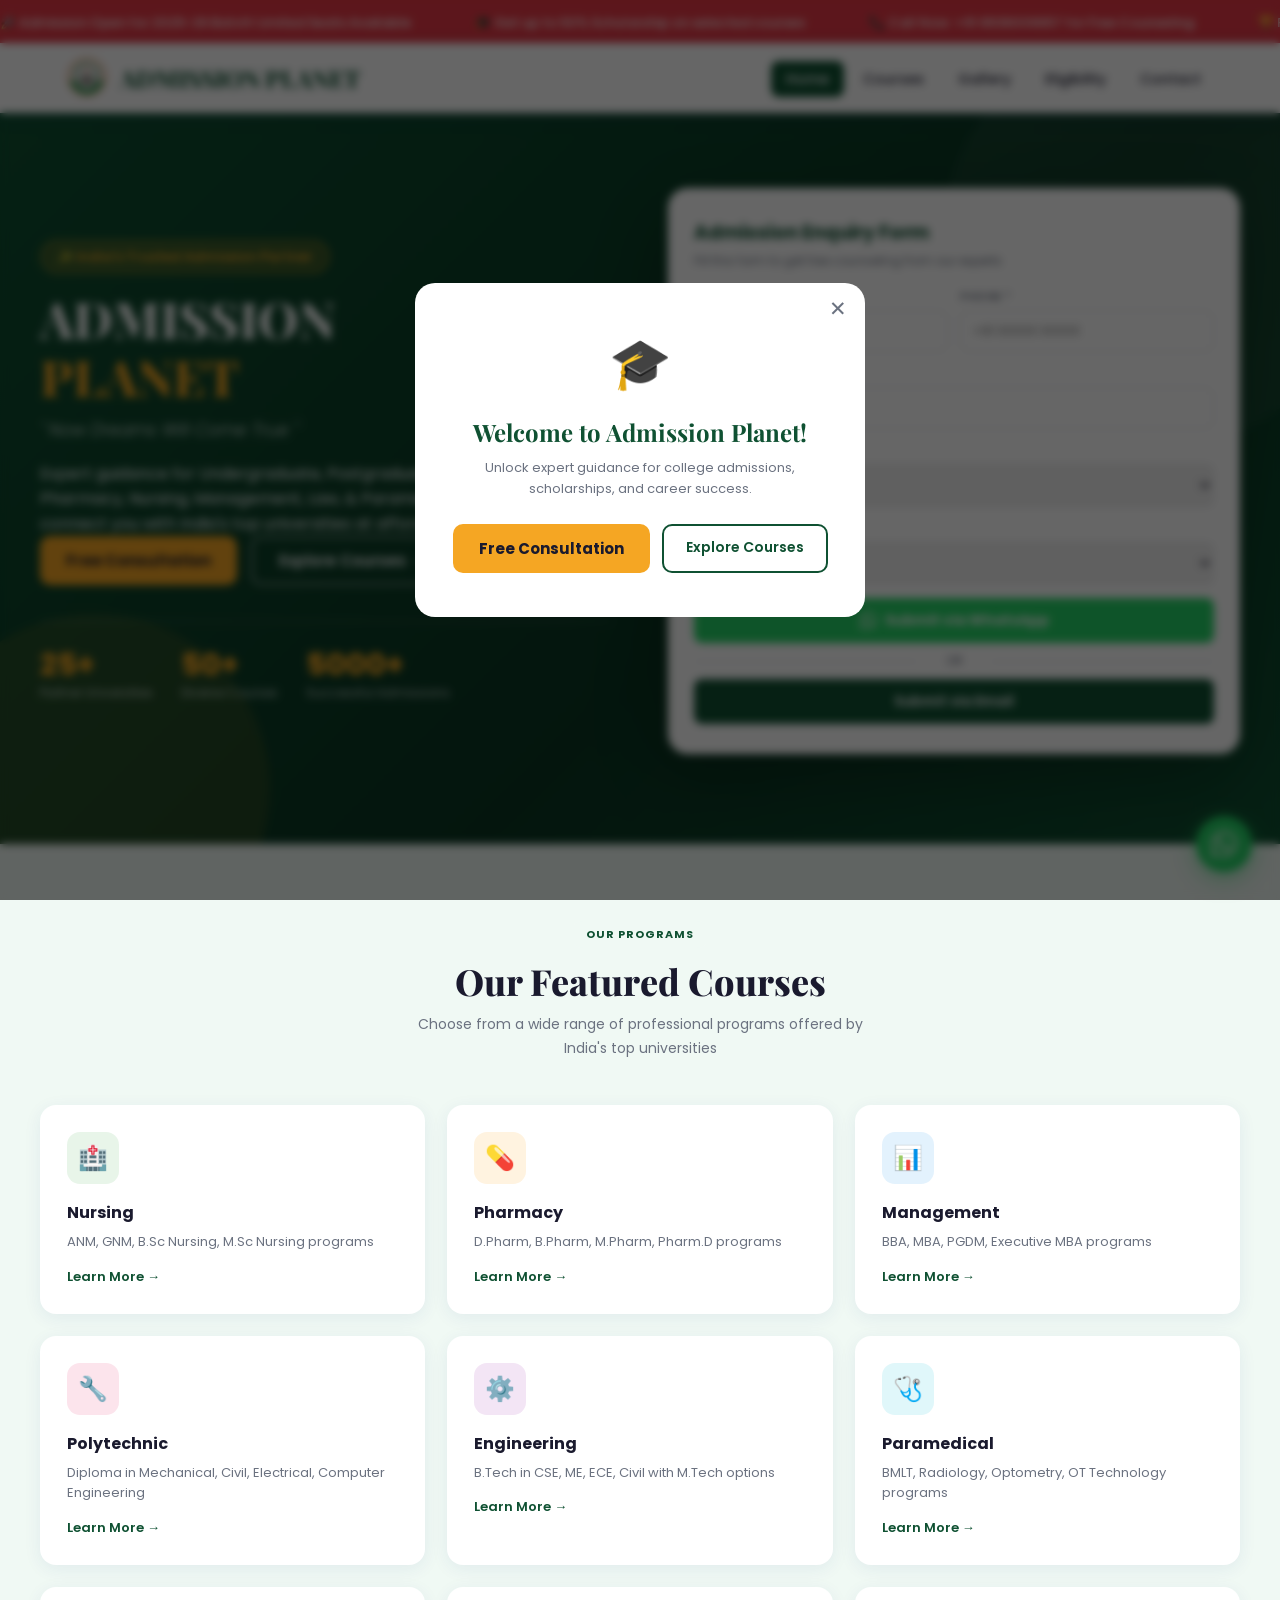
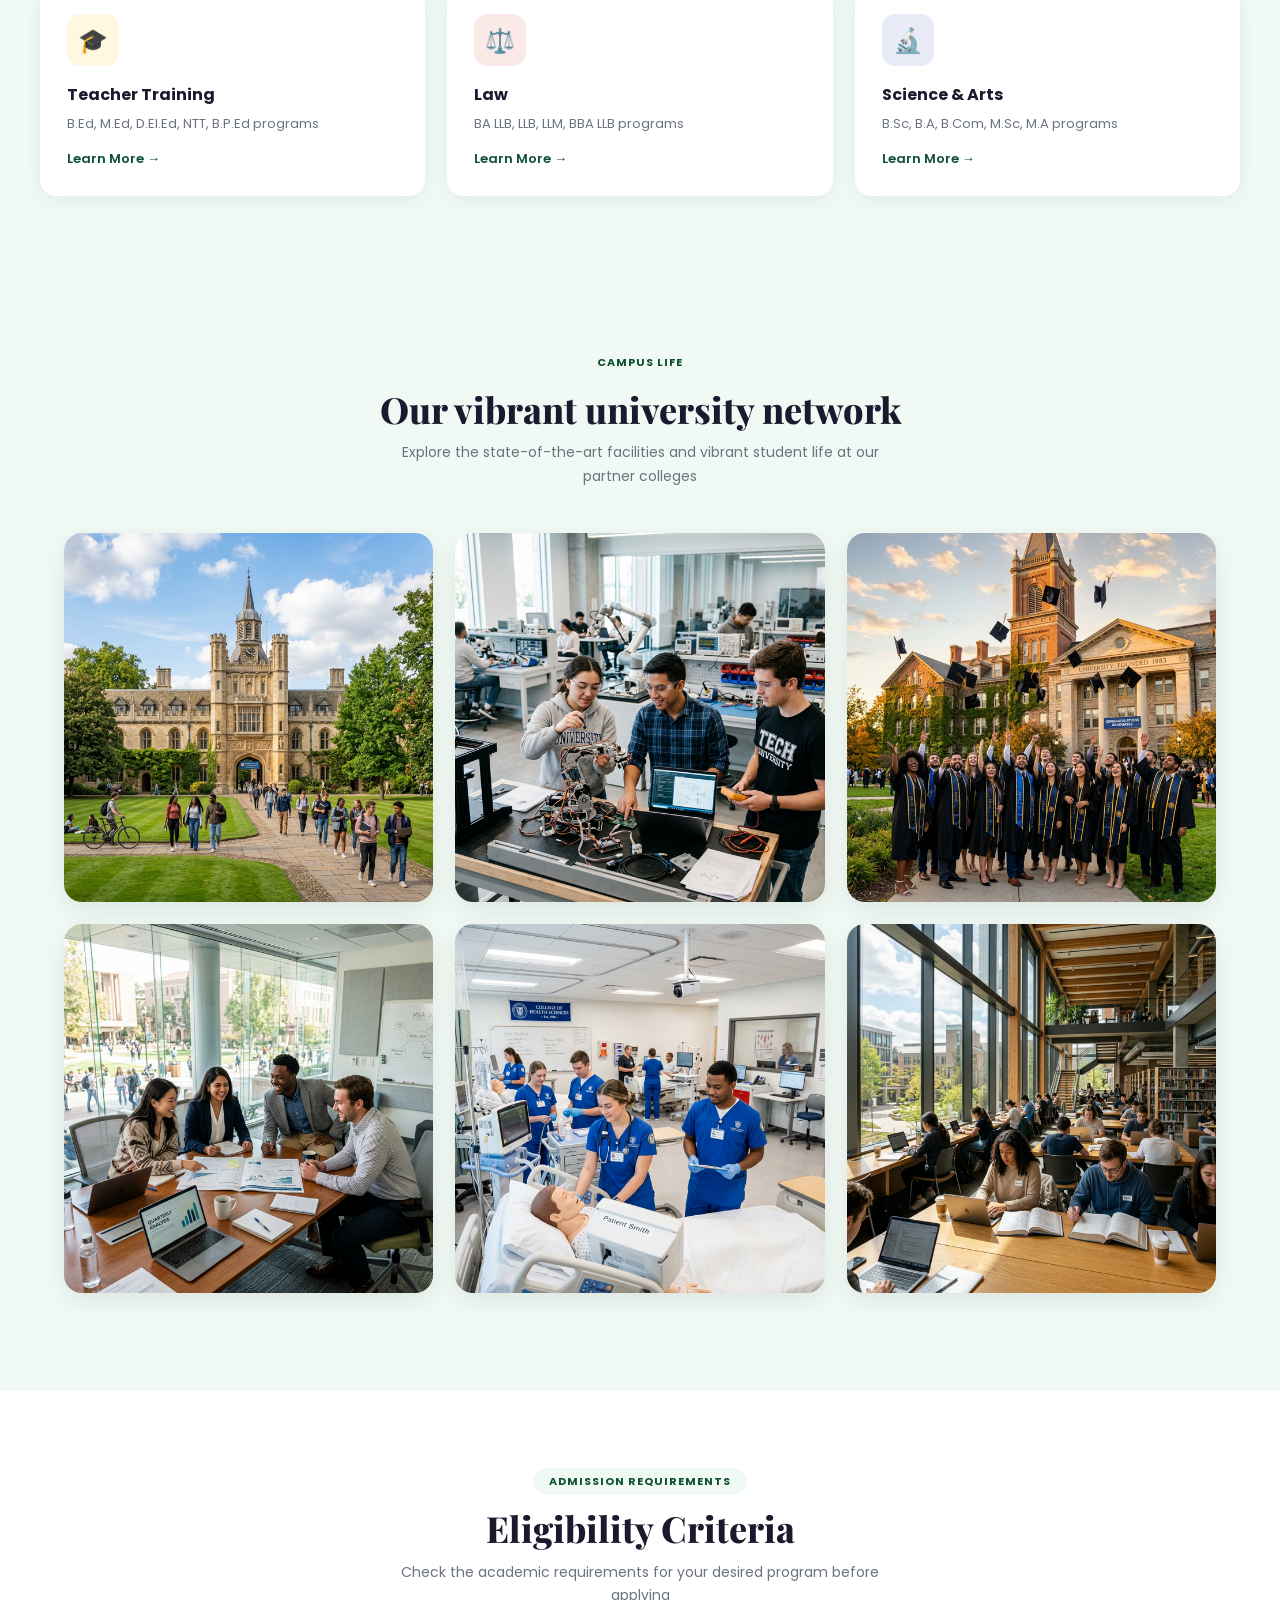
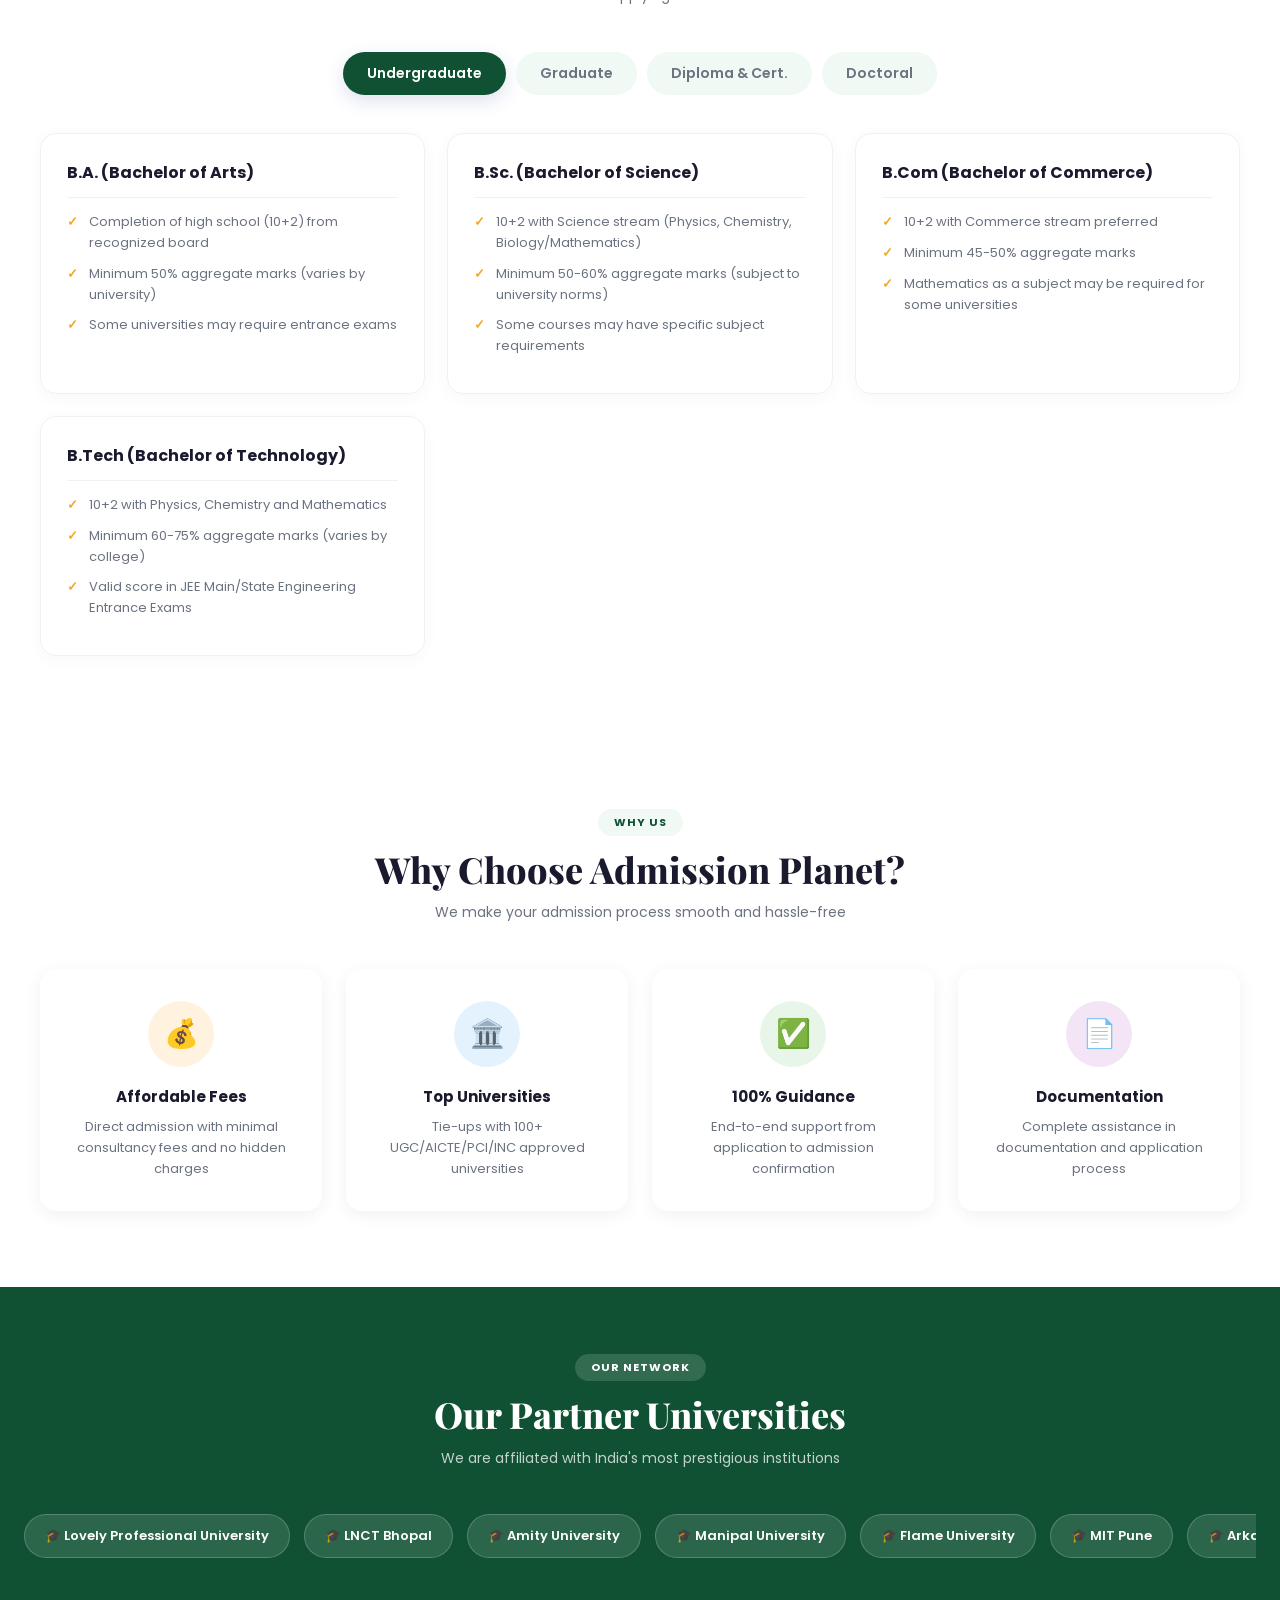
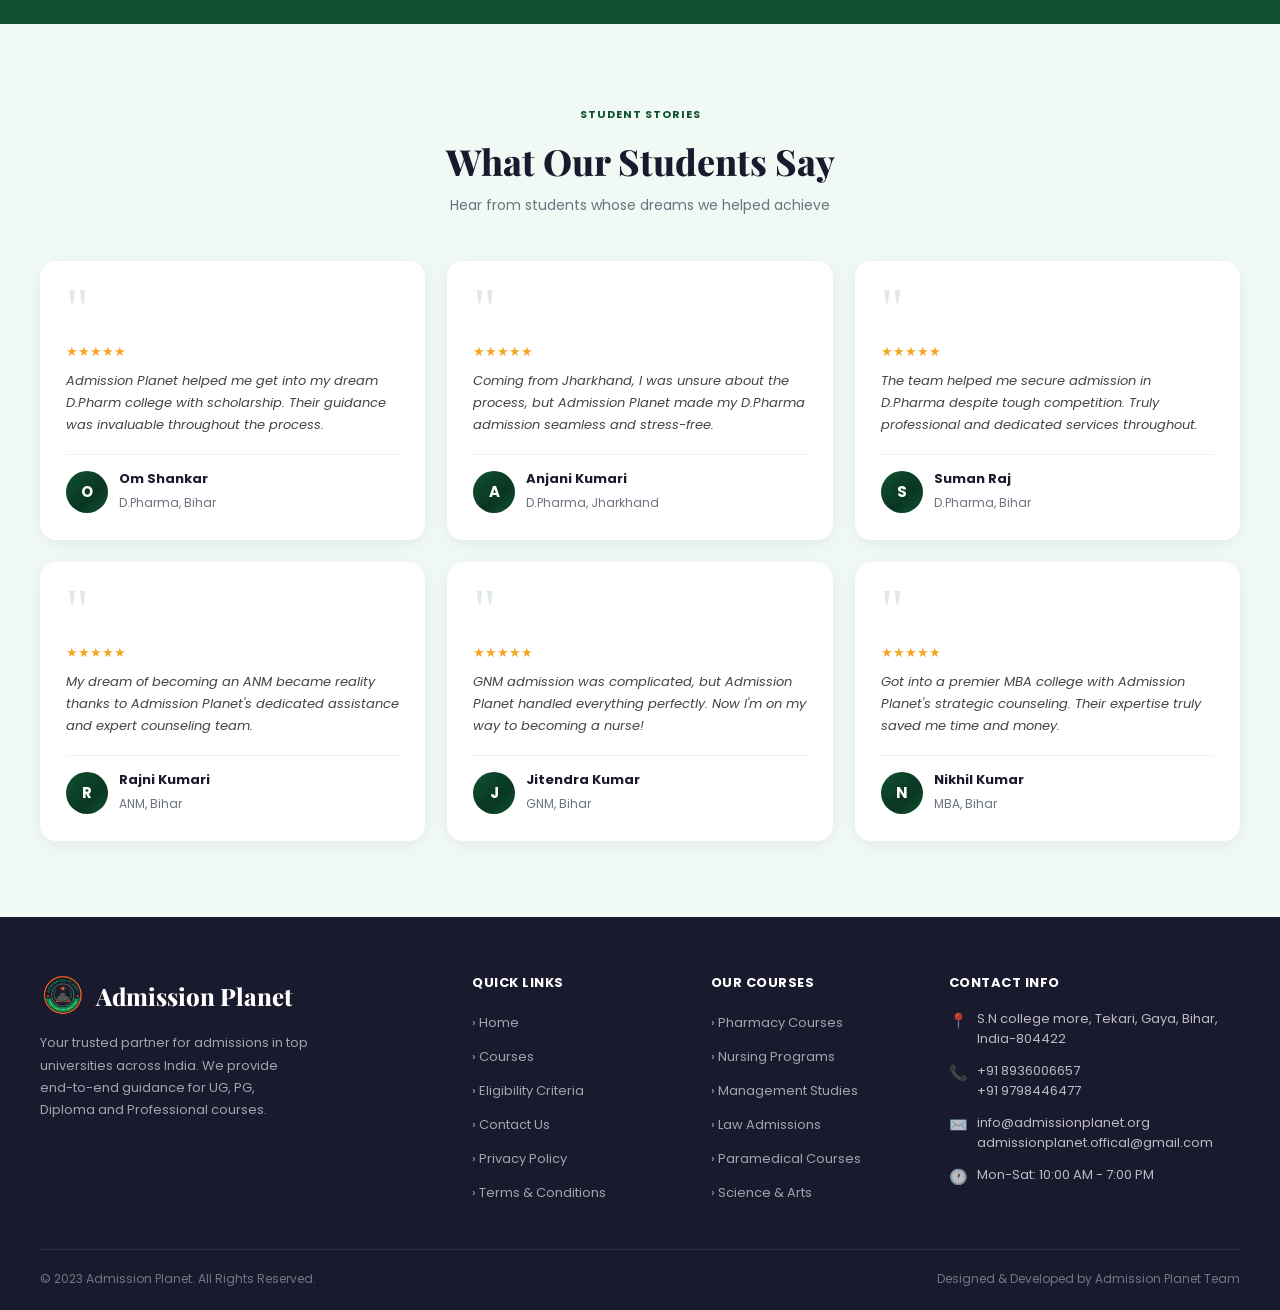
==== index.html @ 39cb5f05 "Add files via upload" ====
<!DOCTYPE html>
<html lang="en">

<head>
  <meta charset="UTF-8">
  <meta name="viewport" content="width=device-width, initial-scale=1.0">
  <title>Admission Planet | Top University Admissions in India</title>

  <!-- PWA Settings for Android & iOS -->
  <link rel="manifest" href="manifest.json">
  <meta name="theme-color" content="#0F5132">
  <meta name="apple-mobile-web-app-capable" content="yes">
  <meta name="apple-mobile-web-app-status-bar-style" content="black-translucent">
  <meta name="apple-mobile-web-app-title" content="AdmissionPlanet">
  <link rel="apple-touch-icon" href="assets/images/logo.png">

  <link
    href="https://fonts.googleapis.com/css2?family=Poppins:wght@300;400;500;600;700;800&family=Playfair+Display:wght@700;800&display=swap"
    rel="stylesheet">
  <style>
    :root {
      --p: #0F5132;
      --pd: #0a3622;
      --a: #f5a623;
      --a2: #e63946;
      --l: #f0f9f4;
      --w: #fff;
      --g: #6b7280;
      --d: #1a1a2e;
      --gr: linear-gradient(135deg, #0F5132 0%, #0a3622 60%, #0F5132 100%)
    }

    * {
      margin: 0;
      padding: 0;
      box-sizing: border-box
    }

    body {
      font-family: 'Poppins', sans-serif;
      color: var(--d);
      overflow-x: hidden
    }

    /* TICKER */
    .tk {
      background: var(--a2);
      color: #fff;
      padding: 9px 0;
      overflow: hidden;
      white-space: nowrap
    }

    .tk-t {
      display: inline-block;
      animation: tk 32s linear infinite
    }

    .tk-t span {
      margin-right: 60px;
      font-size: 13px;
      font-weight: 500
    }

    @keyframes tk {
      from {
        transform: translateX(100vw)
      }

      to {
        transform: translateX(-100%)
      }
    }

    /* NAV */
    nav {
      background: #fff;
      box-shadow: 0 2px 20px rgba(26, 60, 143, .12);
      position: sticky;
      top: 0;
      z-index: 1000
    }

    .ni {
      max-width: 1200px;
      margin: 0 auto;
      display: flex;
      align-items: center;
      justify-content: space-between;
      padding: 12px 24px
    }

    .logo {
      display: flex;
      align-items: center;
      gap: 10px;
      text-decoration: none
    }

    .li {
      width: 46px;
      height: 46px;
      background: var(--gr);
      border-radius: 12px;
      display: flex;
      align-items: center;
      justify-content: center;
      font-size: 20px
    }

    .lt {
      font-family: 'Playfair Display', serif;
      font-size: 21px;
      font-weight: 800;
      color: var(--p);
      line-height: 1.1
    }

    .lt small {
      display: block;
      font-family: 'Poppins', sans-serif;
      font-size: 10px;
      font-weight: 500;
      color: var(--g);
      letter-spacing: 1px;
      text-transform: uppercase
    }

    .nl {
      display: flex;
      list-style: none;
      gap: 4px
    }

    .nl a {
      text-decoration: none;
      color: var(--d);
      font-size: 14px;
      font-weight: 500;
      padding: 8px 15px;
      border-radius: 8px;
      transition: .2s
    }

    .nl a:hover,
    .nl a.ac {
      background: var(--p);
      color: #fff
    }

    .hb {
      display: none;
      font-size: 24px;
      cursor: pointer;
      background: none;
      border: none;
      color: var(--d)
    }

    /* HERO */
    .hero {
      background: var(--gr);
      color: #fff;
      padding: 75px 24px 90px;
      position: relative;
      overflow: hidden
    }

    .hero::before {
      content: '';
      position: absolute;
      top: -80px;
      right: -80px;
      width: 420px;
      height: 420px;
      background: rgba(255, 255, 255, .04);
      border-radius: 50%
    }

    .hero::after {
      content: '';
      position: absolute;
      bottom: -120px;
      left: -80px;
      width: 350px;
      height: 350px;
      background: rgba(245, 166, 35, .1);
      border-radius: 50%
    }

    .hi {
      max-width: 1200px;
      margin: 0 auto;
      display: grid;
      grid-template-columns: 1fr 1fr;
      gap: 56px;
      align-items: center;
      position: relative;
      z-index: 2
    }

    .badge {
      display: inline-block;
      background: rgba(245, 166, 35, .2);
      border: 1px solid rgba(245, 166, 35, .5);
      color: var(--a);
      padding: 6px 16px;
      border-radius: 50px;
      font-size: 13px;
      font-weight: 600;
      margin-bottom: 16px
    }

    .hero h1 {
      font-family: 'Playfair Display', serif;
      font-size: 50px;
      line-height: 1.15;
      margin-bottom: 12px;
      font-weight: 800
    }

    .hero h1 span {
      color: var(--a)
    }

    .tl {
      font-size: 17px;
      font-style: italic;
      opacity: .85;
      margin-bottom: 18px;
      font-weight: 300
    }

    .hero>div>p {
      font-size: 15px;
      opacity: .8;
      line-height: 1.7;
      margin-bottom: 30px
    }

    .hbs {
      display: flex;
      gap: 14px;
      flex-wrap: wrap
    }

    .bp {
      background: var(--a);
      color: var(--d);
      padding: 13px 26px;
      border-radius: 10px;
      font-weight: 700;
      font-size: 15px;
      text-decoration: none;
      transition: .2s;
      display: inline-block;
      border: none;
      cursor: pointer;
      font-family: 'Poppins', sans-serif
    }

    .bp:hover {
      background: #e09411;
      transform: translateY(-2px);
      box-shadow: 0 8px 24px rgba(245, 166, 35, .4)
    }

    .bo {
      border: 2px solid rgba(255, 255, 255, .5);
      color: #fff;
      padding: 11px 26px;
      border-radius: 10px;
      font-weight: 600;
      font-size: 15px;
      text-decoration: none;
      transition: .2s;
      display: inline-block
    }

    .bo:hover {
      border-color: #fff;
      background: rgba(255, 255, 255, .1)
    }

    .sr {
      display: flex;
      gap: 28px;
      margin-top: 36px;
      padding-top: 28px;
      border-top: 1px solid rgba(255, 255, 255, .2)
    }

    .st h3 {
      font-size: 30px;
      font-weight: 800;
      color: var(--a);
      line-height: 1
    }

    .st p {
      font-size: 12px;
      opacity: .75;
      margin-top: 4px
    }

    /* FORM */
    .fc {
      background: #fff;
      border-radius: 20px;
      padding: 30px 26px;
      box-shadow: 0 28px 70px rgba(0, 0, 0, .28);
      color: var(--d)
    }

    .fc h2 {
      font-size: 19px;
      font-weight: 700;
      color: var(--p);
      margin-bottom: 5px
    }

    .fc>p {
      font-size: 12px;
      color: var(--g);
      margin-bottom: 18px
    }

    .fg {
      margin-bottom: 13px
    }

    .fg label {
      display: block;
      font-size: 11px;
      font-weight: 600;
      color: var(--g);
      text-transform: uppercase;
      letter-spacing: .5px;
      margin-bottom: 5px
    }

    .fg input,
    .fg select {
      width: 100%;
      padding: 10px 12px;
      border: 1.5px solid #e5e7eb;
      border-radius: 8px;
      font-size: 13px;
      font-family: 'Poppins', sans-serif;
      color: var(--d);
      outline: none;
      transition: border .2s
    }

    .fg input:focus,
    .fg select:focus {
      border-color: var(--p)
    }

    .fr {
      display: grid;
      grid-template-columns: 1fr 1fr;
      gap: 12px
    }

    .bw {
      width: 100%;
      background: #25D366;
      color: #fff;
      border: none;
      padding: 12px;
      border-radius: 8px;
      font-weight: 700;
      font-size: 14px;
      cursor: pointer;
      font-family: 'Poppins', sans-serif;
      display: flex;
      align-items: center;
      justify-content: center;
      gap: 8px;
      margin-bottom: 9px;
      transition: .2s
    }

    .bw:hover {
      background: #1db954
    }

    .od {
      text-align: center;
      color: var(--g);
      font-size: 12px;
      margin: 9px 0;
      position: relative
    }

    .od::before,
    .od::after {
      content: '';
      position: absolute;
      top: 50%;
      width: 43%;
      height: 1px;
      background: #e5e7eb
    }

    .od::before {
      left: 0
    }

    .od::after {
      right: 0
    }

    .be {
      width: 100%;
      background: var(--p);
      color: #fff;
      border: none;
      padding: 12px;
      border-radius: 8px;
      font-weight: 600;
      font-size: 14px;
      cursor: pointer;
      font-family: 'Poppins', sans-serif;
      transition: .2s
    }

    .be:hover {
      background: var(--pd)
    }

    /* SECTIONS */
    section {
      padding: 76px 24px
    }

    .st-wrap {
      text-align: center;
      margin-bottom: 44px
    }

    .sl {
      display: inline-block;
      background: var(--l);
      color: var(--p);
      padding: 5px 16px;
      border-radius: 50px;
      font-size: 11px;
      font-weight: 700;
      text-transform: uppercase;
      letter-spacing: 1px;
      margin-bottom: 12px
    }

    .st-wrap h2 {
      font-family: 'Playfair Display', serif;
      font-size: 36px;
      font-weight: 800;
      color: var(--d);
      line-height: 1.2
    }

    .st-wrap p {
      font-size: 14px;
      color: var(--g);
      max-width: 480px;
      margin: 10px auto 0;
      line-height: 1.7
    }

    .con {
      max-width: 1200px;
      margin: 0 auto
    }

    /* COURSES */
    .cs {
      background: var(--l)
    }

    .cg {
      display: grid;
      grid-template-columns: repeat(3, 1fr);
      gap: 22px
    }

    .cc {
      background: #fff;
      border-radius: 16px;
      padding: 26px;
      box-shadow: 0 4px 18px rgba(26, 60, 143, .07);
      transition: .3s;
      border: 1.5px solid transparent;
      text-decoration: none;
      color: inherit;
      display: block
    }

    .cc:hover {
      transform: translateY(-6px);
      box-shadow: 0 18px 45px rgba(26, 60, 143, .15);
      border-color: var(--p)
    }

    .ci {
      width: 52px;
      height: 52px;
      border-radius: 13px;
      display: flex;
      align-items: center;
      justify-content: center;
      font-size: 24px;
      margin-bottom: 16px
    }

    .cc h3 {
      font-size: 16px;
      font-weight: 700;
      color: var(--d);
      margin-bottom: 7px
    }

    .cc p {
      font-size: 13px;
      color: var(--g);
      line-height: 1.6;
      margin-bottom: 14px
    }

    .cl {
      font-size: 13px;
      font-weight: 600;
      color: var(--p)
    }

    /* WHY */
    .wg {
      display: grid;
      grid-template-columns: repeat(4, 1fr);
      gap: 24px
    }

    .wc {
      text-align: center;
      padding: 32px 22px;
      background: #fff;
      border-radius: 16px;
      box-shadow: 0 4px 18px rgba(0, 0, 0, .06);
      transition: .3s
    }

    .wc:hover {
      transform: translateY(-5px);
      box-shadow: 0 18px 45px rgba(26, 60, 143, .14)
    }

    .wi {
      width: 66px;
      height: 66px;
      border-radius: 50%;
      display: flex;
      align-items: center;
      justify-content: center;
      font-size: 28px;
      margin: 0 auto 18px
    }

    .wc h3 {
      font-size: 15px;
      font-weight: 700;
      margin-bottom: 9px;
      color: var(--d)
    }

    .wc p {
      font-size: 13px;
      color: var(--g);
      line-height: 1.6
    }

    /* UNIS */
    .us {
      background: var(--p);
      color: #fff;
      padding: 66px 24px
    }

    .us .st-wrap h2 {
      color: #fff
    }

    .us .sl {
      background: rgba(255, 255, 255, .15);
      color: #fff
    }

    .us .st-wrap p {
      color: rgba(255, 255, 255, .75)
    }

    .uscr {
      overflow: hidden;
      margin-top: 36px
    }

    .utr {
      display: flex;
      gap: 14px;
      animation: sc 26s linear infinite;
      width: max-content
    }

    .utr:hover {
      animation-play-state: paused
    }

    @keyframes sc {
      from {
        transform: translateX(0)
      }

      to {
        transform: translateX(-50%)
      }
    }

    .uc {
      background: rgba(255, 255, 255, .12);
      border: 1px solid rgba(255, 255, 255, .2);
      color: #fff;
      padding: 11px 20px;
      border-radius: 50px;
      font-size: 13px;
      font-weight: 600;
      white-space: nowrap;
      transition: .2s;
      cursor: default
    }

    .uc:hover {
      background: rgba(255, 255, 255, .25)
    }

    /* TESTIMONIALS */
    .ts {
      background: var(--l)
    }

    .tg {
      display: grid;
      grid-template-columns: repeat(3, 1fr);
      gap: 22px
    }

    .tc {
      background: #fff;
      border-radius: 16px;
      padding: 26px;
      box-shadow: 0 4px 18px rgba(0, 0, 0, .06);
      transition: .3s
    }

    .tc:hover {
      transform: translateY(-4px);
      box-shadow: 0 14px 38px rgba(26, 60, 143, .12)
    }

    .qm {
      font-size: 56px;
      color: var(--p);
      opacity: .12;
      line-height: .8;
      font-family: Georgia, serif;
      margin-bottom: 10px
    }

    .tc>p {
      font-size: 13px;
      color: #444;
      line-height: 1.7;
      margin-bottom: 18px;
      font-style: italic
    }

    .ta {
      display: flex;
      align-items: center;
      gap: 11px;
      border-top: 1px solid #f0f0f0;
      padding-top: 14px
    }

    .av {
      width: 42px;
      height: 42px;
      border-radius: 50%;
      background: var(--gr);
      display: flex;
      align-items: center;
      justify-content: center;
      color: #fff;
      font-weight: 700;
      font-size: 15px;
      flex-shrink: 0
    }

    .ai h4 {
      font-size: 13px;
      font-weight: 700;
      color: var(--d)
    }

    .ai span {
      font-size: 12px;
      color: var(--g)
    }

    .stars {
      color: var(--a);
      font-size: 13px;
      margin-bottom: 8px
    }

    /* FOOTER */
    footer {
      background: var(--d);
      color: #fff;
      padding: 56px 24px 22px
    }

    .fg2 {
      max-width: 1200px;
      margin: 0 auto;
      display: grid;
      grid-template-columns: 2fr 1fr 1fr 1.5fr;
      gap: 44px;
      padding-bottom: 36px;
      border-bottom: 1px solid rgba(255, 255, 255, .1)
    }

    .fb p {
      font-size: 13px;
      color: rgba(255, 255, 255, .6);
      line-height: 1.7;
      margin-top: 13px;
      max-width: 270px
    }

    .fc2 h4 {
      font-size: 13px;
      font-weight: 700;
      color: #fff;
      margin-bottom: 16px;
      text-transform: uppercase;
      letter-spacing: .5px
    }

    .fc2 ul {
      list-style: none
    }

    .fc2 ul li {
      margin-bottom: 9px
    }

    .fc2 ul li a {
      text-decoration: none;
      color: rgba(255, 255, 255, .6);
      font-size: 13px;
      transition: .2s
    }

    .fc2 ul li a:hover {
      color: var(--a)
    }

    .ci2 {
      display: flex;
      align-items: flex-start;
      gap: 9px;
      margin-bottom: 13px;
      color: rgba(255, 255, 255, .7);
      font-size: 13px;
      line-height: 1.5
    }

    .ci2 span:first-child {
      font-size: 15px;
      flex-shrink: 0;
      margin-top: 1px
    }

    .fb2 {
      max-width: 1200px;
      margin: 20px auto 0;
      display: flex;
      align-items: center;
      justify-content: space-between;
      font-size: 12px;
      color: rgba(255, 255, 255, .4)
    }

    /* WA FLOAT */
    .wa {
      position: fixed;
      bottom: 28px;
      right: 28px;
      background: #25D366;
      color: #fff;
      width: 56px;
      height: 56px;
      border-radius: 50%;
      display: flex;
      align-items: center;
      justify-content: center;
      box-shadow: 0 6px 22px rgba(37, 211, 102, .5);
      text-decoration: none;
      z-index: 999;
      transition: .3s;
      animation: pu 2s infinite
    }

    .wa:hover {
      transform: scale(1.1)
    }

    @keyframes pu {
      0% {
        box-shadow: 0 0 0 0 rgba(37, 211, 102, .6)
      }

      70% {
        box-shadow: 0 0 0 13px rgba(37, 211, 102, 0)
      }

      100% {
        box-shadow: 0 0 0 0 rgba(37, 211, 102, 0)
      }
    }

    /* POPUP */
    .po {
      position: fixed;
      inset: 0;
      background: rgba(0, 0, 0, .6);
      z-index: 9999;
      display: flex;
      align-items: center;
      justify-content: center;
      backdrop-filter: blur(4px);
      animation: fi .3s ease
    }

    @keyframes fi {
      from {
        opacity: 0
      }

      to {
        opacity: 1
      }
    }

    .pb {
      background: #fff;
      border-radius: 20px;
      padding: 44px 36px;
      max-width: 450px;
      width: 90%;
      text-align: center;
      position: relative;
      animation: su .3s ease
    }

    @keyframes su {
      from {
        transform: translateY(28px);
        opacity: 0
      }

      to {
        transform: translateY(0);
        opacity: 1
      }
    }

    .pe {
      font-size: 50px;
      margin-bottom: 14px
    }

    .pb h2 {
      font-family: 'Playfair Display', serif;
      font-size: 24px;
      color: var(--p);
      margin-bottom: 10px
    }

    .pb>p {
      font-size: 13px;
      color: var(--g);
      line-height: 1.6;
      margin-bottom: 24px
    }

    .pbs {
      display: flex;
      gap: 12px;
      justify-content: center;
      flex-wrap: wrap
    }

    .pc {
      position: absolute;
      top: 14px;
      right: 18px;
      font-size: 21px;
      cursor: pointer;
      color: var(--g);
      background: none;
      border: none
    }

    .pc:hover {
      color: var(--d)
    }

    /* GALLERY */
    .gs {
      background: var(--l)
    }

    .gg {
      column-count: 3;
      column-gap: 22px;
      padding: 0 24px;
      max-width: 1200px;
      margin: 0 auto
    }

    .gi {
      break-inside: avoid;
      margin-bottom: 22px;
      border-radius: 18px;
      overflow: hidden;
      position: relative;
      box-shadow: 0 8px 24px rgba(0, 0, 0, .08)
    }

    .gi img {
      width: 100%;
      display: block;
      transition: transform .5s ease
    }

    .gi:hover img {
      transform: scale(1.08)
    }

    .gi-o {
      position: absolute;
      inset: 0;
      background: linear-gradient(to top, rgba(15, 36, 96, .85) 0%, rgba(15, 36, 96, 0) 60%);
      opacity: 0;
      transition: .4s ease;
      display: flex;
      align-items: flex-end;
      padding: 24px
    }

    .gi:hover .gi-o {
      opacity: 1
    }

    .gi-t h3 {
      color: #fff;
      font-size: 16px;
      font-weight: 700;
      margin-bottom: 4px;
      transform: translateY(15px);
      transition: .4s ease
    }

    .gi-t p {
      color: rgba(255, 255, 255, .8);
      font-size: 13px;
      transform: translateY(15px);
      transition: .4s ease;
      transition-delay: .05s
    }

    .gi:hover .gi-t h3,
    .gi:hover .gi-t p {
      transform: translateY(0)
    }

    @media(max-width:900px) {
      .gg {
        column-count: 2
      }
    }

    @media(max-width:600px) {
      .gg {
        column-count: 1
      }
    }

    /* ELIGIBILITY TABS */
    .es {
      background: #fff
    }

    .et-c {
      display: flex;
      gap: 10px;
      justify-content: center;
      flex-wrap: wrap;
      margin-bottom: 38px
    }

    .et-b {
      background: var(--l);
      color: var(--g);
      border: none;
      padding: 11px 24px;
      border-radius: 50px;
      font-weight: 600;
      font-size: 14px;
      cursor: pointer;
      transition: .3s;
      font-family: 'Poppins', sans-serif
    }

    .et-b:hover,
    .et-b.ac {
      background: var(--p);
      color: #fff;
      box-shadow: 0 6px 18px rgba(26, 60, 143, .15)
    }

    .ec-p {
      display: none;
      animation: fi .4s ease
    }

    .ec-p.ac {
      display: block
    }

    .ec-g {
      display: grid;
      grid-template-columns: repeat(3, 1fr);
      gap: 22px
    }

    .ec-c {
      background: #fff;
      border: 1px solid #edf2f7;
      border-radius: 16px;
      padding: 26px;
      box-shadow: 0 4px 18px rgba(0, 0, 0, .03);
      transition: .3s
    }

    .ec-c:hover {
      border-color: var(--p);
      transform: translateY(-4px);
      box-shadow: 0 12px 30px rgba(26, 60, 143, .08)
    }

    .ec-c h3 {
      font-size: 16px;
      font-weight: 700;
      color: var(--d);
      margin-bottom: 14px;
      padding-bottom: 12px;
      border-bottom: 1px solid #edf2f7
    }

    .ec-c ul {
      list-style: none
    }

    .ec-c ul li {
      position: relative;
      padding-left: 22px;
      font-size: 13px;
      color: var(--g);
      margin-bottom: 10px;
      line-height: 1.6
    }

    .ec-c ul li::before {
      content: '✓';
      position: absolute;
      left: 0;
      color: var(--a);
      font-weight: 800;
      font-size: 13px
    }

    @media(max-width:900px) {
      .ec-g {
        grid-template-columns: repeat(2, 1fr)
      }
    }

    @media(max-width:600px) {
      .ec-g {
        grid-template-columns: 1fr
      }
    }

    /* RESPONSIVE */
    @media(max-width:900px) {
      .hi {
        grid-template-columns: 1fr;
        gap: 36px
      }

      .hero h1 {
        font-size: 36px
      }

      .cg {
        grid-template-columns: repeat(2, 1fr)
      }

      .wg {
        grid-template-columns: repeat(2, 1fr)
      }

      .tg {
        grid-template-columns: 1fr
      }

      .fg2 {
        grid-template-columns: 1fr 1fr;
        gap: 28px
      }

      .nl {
        display: none;
        position: absolute;
        top: 70px;
        left: 0;
        right: 0;
        background: #fff;
        flex-direction: column;
        padding: 18px;
        box-shadow: 0 10px 28px rgba(0, 0, 0, .1)
      }

      .nl.op {
        display: flex
      }

      .hb {
        display: block
      }

      .sr {
        flex-wrap: wrap;
        gap: 18px
      }

      .fr {
        grid-template-columns: 1fr
      }
    }

    @media(max-width:600px) {

      .cg,
      .wg {
        grid-template-columns: 1fr
      }

      .fg2 {
        grid-template-columns: 1fr
      }

      .hero {
        padding: 48px 18px 56px
      }

      .st-wrap h2 {
        font-size: 28px
      }

      .fb2 {
        flex-direction: column;
        gap: 8px;
        text-align: center
      }
    }
  </style>
</head>

<body>

  <!-- TICKER -->
  <div class="tk">
    <div class="tk-t">
      <span>🚀 Admission Open for 2025-26 Batch! Limited Seats Available</span>
      <span>🎓 Get up to 50% Scholarship on selected courses</span>
      <span>📞 Call Now: +91 8936006657 for Free Counseling</span>
      <span>🏆 Partnered with 25+ Top Universities in India</span>
      <span>🚀 Admission Open for 2025-26 Batch! Limited Seats Available</span>
      <span>🎓 Get up to 50% Scholarship on selected courses</span>
      <span>📞 Call Now: +91 8936006657 for Free Counseling</span>
      <span>🏆 Partnered with 25+ Top Universities in India</span>
    </div>
  </div>

  <!-- NAV -->
  <nav>
    <div class="ni">
      <a href="#" class="logo">
        <img src="assets/images/logo.png" alt="Admission Planet Logo" style="height: 46px;">
        <div class="lt" style="font-size: 24px;">ADMISSION PLANET</div>
      </a>
      <ul class="nl" id="navLinks">
        <li><a href="#" class="ac">Home</a></li>
        <li><a href="#courses">Courses</a></li>
        <li><a href="#gallery">Gallery</a></li>
        <li><a href="#eligibility">Eligibility</a></li>
        <li><a href="#contact">Contact</a></li>
      </ul>
      <button class="hb" onclick="document.getElementById('navLinks').classList.toggle('op')">☰</button>
    </div>
  </nav>

  <!-- HERO -->
  <section class="hero" id="home">
    <div class="hi">
      <div>
        <div class="badge">✨ India's Trusted Admission Partner</div>
        <h1>ADMISSION<br><span>PLANET</span></h1>
        <p class="tl">" Now Dreams Will Come True "</p>
        <p>Expert guidance for Undergraduate, Postgraduate, Teacher Training, Pharmacy, Nursing, Management, Law, &amp;
          Paramedical courses. We connect you with India's top universities at affordable fees.</p>
        <div class="hbs">
          <a href="#enquiry" class="bp">Free Consultation</a>
          <a href="#courses" class="bo">Explore Courses →</a>
        </div>
        <div class="sr">
          <div class="st">
            <h3 id="s1">0+</h3>
            <p>Partner Universities</p>
          </div>
          <div class="st">
            <h3 id="s2">0+</h3>
            <p>Diverse Courses</p>
          </div>
          <div class="st">
            <h3 id="s3">0+</h3>
            <p>Successful Admissions</p>
          </div>
        </div>
      </div>
      <!-- FORM -->
      <div class="fc" id="enquiry">
        <h2>Admission Enquiry Form</h2>
        <p>Fill this form to get free counseling from our experts</p>
        <div class="fr">
          <div class="fg"><label>Full Name *</label><input type="text" placeholder="Your name"></div>
          <div class="fg"><label>Phone *</label><input type="tel" placeholder="+91 XXXXX XXXXX"></div>
        </div>
        <div class="fg"><label>Email Address</label><input type="email" placeholder="your@email.com"></div>
        <div class="fg">
          <label>Select Course *</label>
          <select>
            <option value="">-- Select Course --</option>
            <option>Pharmacy (B.Pharm/D.Pharm/M.Pharm)</option>
            <option>Nursing (ANM/GNM/B.Sc/M.Sc)</option>
            <option>Management (BBA/MBA/PGDM)</option>
            <option>Law (LLB/BA LLB/LLM)</option>
            <option>Teacher Training</option>
            <option>Paramedical Courses</option>
            <option>B.Tech Engineering</option>
            <option>B.Sc Science</option>
            <option>B.A Arts</option>
            <option>B.Com Commerce</option>
            <option>Diploma Courses</option>
            <option>Ph.D Programs</option>
          </select>
        </div>
        <div class="fg">
          <label>Current Qualification *</label>
          <select>
            <option value="">-- Select --</option>
            <option>10th Pass</option>
            <option>12th Pass</option>
            <option>Graduate</option>
            <option>Post Graduate</option>
            <option>Diploma Holder</option>
          </select>
        </div>
        <button class="bw">
          <svg width="17" height="17" viewBox="0 0 24 24" fill="white">
            <path
              d="M17.472 14.382c-.297-.149-1.758-.867-2.03-.967-.273-.099-.471-.148-.67.15-.197.297-.767.966-.94 1.164-.173.199-.347.223-.644.075-.297-.15-1.255-.463-2.39-1.475-.883-.788-1.48-1.761-1.653-2.059-.173-.297-.018-.458.13-.606.134-.133.298-.347.446-.52.149-.174.198-.298.298-.497.099-.198.05-.371-.025-.52-.075-.149-.669-1.612-.916-2.207-.242-.579-.487-.5-.669-.51-.173-.008-.371-.01-.57-.01-.198 0-.52.074-.792.372-.272.297-1.04 1.016-1.04 2.479 0 1.462 1.065 2.875 1.213 3.074.149.198 2.096 3.2 5.077 4.487.709.306 1.262.489 1.694.625.712.227 1.36.195 1.871.118.571-.085 1.758-.719 2.006-1.413.248-.694.248-1.289.173-1.413z" />
            <path
              d="M12 0C5.373 0 0 5.373 0 12c0 2.127.558 4.126 1.533 5.858L0 24l6.335-1.524A11.94 11.94 0 0012 24c6.627 0 12-5.373 12-12S18.627 0 12 0zm0 22c-1.82 0-3.53-.49-5.003-1.346l-.36-.213-3.76.905.944-3.663-.234-.376A9.952 9.952 0 012 12C2 6.477 6.477 2 12 2s10 4.477 10 10-4.477 10-10 10z" />
          </svg>
          Submit via WhatsApp
        </button>
        <div class="od">OR</div>
        <button class="be">Submit via Email</button>
      </div>
    </div>
  </section>

  <!-- COURSES -->
  <section class="cs" id="courses">
    <div class="con">
      <div class="st-wrap">
        <div class="sl">Our Programs</div>
        <h2>Our Featured Courses</h2>
        <p>Choose from a wide range of professional programs offered by India's top universities</p>
      </div>
      <div class="cg">
        <a href="#" class="cc">
          <div class="ci" style="background:#e8f5e9">🏥</div>
          <h3>Nursing</h3>
          <p>ANM, GNM, B.Sc Nursing, M.Sc Nursing programs</p>
          <div class="cl">Learn More →</div>
        </a>
        <a href="#" class="cc">
          <div class="ci" style="background:#fff3e0">💊</div>
          <h3>Pharmacy</h3>
          <p>D.Pharm, B.Pharm, M.Pharm, Pharm.D programs</p>
          <div class="cl">Learn More →</div>
        </a>
        <a href="#" class="cc">
          <div class="ci" style="background:#e3f2fd">📊</div>
          <h3>Management</h3>
          <p>BBA, MBA, PGDM, Executive MBA programs</p>
          <div class="cl">Learn More →</div>
        </a>
        <a href="#" class="cc">
          <div class="ci" style="background:#fce4ec">🔧</div>
          <h3>Polytechnic</h3>
          <p>Diploma in Mechanical, Civil, Electrical, Computer Engineering</p>
          <div class="cl">Learn More →</div>
        </a>
        <a href="#" class="cc">
          <div class="ci" style="background:#f3e5f5">⚙️</div>
          <h3>Engineering</h3>
          <p>B.Tech in CSE, ME, ECE, Civil with M.Tech options</p>
          <div class="cl">Learn More →</div>
        </a>
        <a href="#" class="cc">
          <div class="ci" style="background:#e0f7fa">🩺</div>
          <h3>Paramedical</h3>
          <p>BMLT, Radiology, Optometry, OT Technology programs</p>
          <div class="cl">Learn More →</div>
        </a>
        <a href="#" class="cc">
          <div class="ci" style="background:#fff8e1">🎓</div>
          <h3>Teacher Training</h3>
          <p>B.Ed, M.Ed, D.El.Ed, NTT, B.P.Ed programs</p>
          <div class="cl">Learn More →</div>
        </a>
        <a href="#" class="cc">
          <div class="ci" style="background:#fbe9e7">⚖️</div>
          <h3>Law</h3>
          <p>BA LLB, LLB, LLM, BBA LLB programs</p>
          <div class="cl">Learn More →</div>
        </a>
        <a href="#" class="cc">
          <div class="ci" style="background:#e8eaf6">🔬</div>
          <h3>Science &amp; Arts</h3>
          <p>B.Sc, B.A, B.Com, M.Sc, M.A programs</p>
          <div class="cl">Learn More →</div>
        </a>
      </div>
    </div>
  </section>

  <!-- GALLERY -->
  <section class="gs" id="gallery">
    <div class="st-wrap">
      <div class="sl">Campus Life</div>
      <h2>Our vibrant university network</h2>
      <p>Explore the state-of-the-art facilities and vibrant student life at our partner colleges</p>
    </div>
    <div class="gg">
      <div class="gi">
        <img src="assets/images/college_campus_1772563253847.png" alt="University Campus">
        <div class="gi-o">
          <div class="gi-t">
            <h3>Premium Infrastructure</h3>
            <p>Beautiful, green university campuses</p>
          </div>
        </div>
      </div>
      <div class="gi">
        <img src="assets/images/mba_students_1772563274269.png" alt="MBA Students">
        <div class="gi-o">
          <div class="gi-t">
            <h3>MBA Programs</h3>
            <p>Modern corporate boardrooms</p>
          </div>
        </div>
      </div>
      <div class="gi">
        <img src="assets/images/engineering_lab_1772563318153.png" alt="Engineering Lab">
        <div class="gi-o">
          <div class="gi-t">
            <h3>Engineering Labs</h3>
            <p>High-tech robotics and electronics</p>
          </div>
        </div>
      </div>
      <div class="gi">
        <img src="assets/images/nursing_students_1772563342399.png" alt="Nursing Students">
        <div class="gi-o">
          <div class="gi-t">
            <h3>Healthcare Training</h3>
            <p>Advanced medical simulation labs</p>
          </div>
        </div>
      </div>
      <div class="gi">
        <img src="assets/images/graduation_ceremony_1772563365161.png" alt="Graduation Ceremony">
        <div class="gi-o">
          <div class="gi-t">
            <h3>Successful Placements</h3>
            <p>Join our thriving alumni network</p>
          </div>
        </div>
      </div>
      <div class="gi">
        <img src="assets/images/library_study_1772563381609.png" alt="University Library">
        <div class="gi-o">
          <div class="gi-t">
            <h3>World-Class Libraries</h3>
            <p>Aesthetic and modern study spaces</p>
          </div>
        </div>
      </div>
    </div>
  </section>

  <!-- ELIGIBILITY -->
  <section class="es" id="eligibility">
    <div class="con">
      <div class="st-wrap">
        <div class="sl">Admission Requirements</div>
        <h2>Eligibility Criteria</h2>
        <p>Check the academic requirements for your desired program before applying</p>
      </div>

      <div class="et-c">
        <button class="et-b ac" onclick="openTab(event, 'tab-ug')">Undergraduate</button>
        <button class="et-b" onclick="openTab(event, 'tab-pg')">Graduate</button>
        <button class="et-b" onclick="openTab(event, 'tab-dip')">Diploma &amp; Cert.</button>
        <button class="et-b" onclick="openTab(event, 'tab-doc')">Doctoral</button>
      </div>

      <div class="ec-p ac" id="tab-ug">
        <div class="ec-g">
          <div class="ec-c">
            <h3>B.A. (Bachelor of Arts)</h3>
            <ul>
              <li>Completion of high school (10+2) from recognized board</li>
              <li>Minimum 50% aggregate marks (varies by university)</li>
              <li>Some universities may require entrance exams</li>
            </ul>
          </div>
          <div class="ec-c">
            <h3>B.Sc. (Bachelor of Science)</h3>
            <ul>
              <li>10+2 with Science stream (Physics, Chemistry, Biology/Mathematics)</li>
              <li>Minimum 50-60% aggregate marks (subject to university norms)</li>
              <li>Some courses may have specific subject requirements</li>
            </ul>
          </div>
          <div class="ec-c">
            <h3>B.Com (Bachelor of Commerce)</h3>
            <ul>
              <li>10+2 with Commerce stream preferred</li>
              <li>Minimum 45-50% aggregate marks</li>
              <li>Mathematics as a subject may be required for some universities</li>
            </ul>
          </div>
          <div class="ec-c">
            <h3>B.Tech (Bachelor of Technology)</h3>
            <ul>
              <li>10+2 with Physics, Chemistry and Mathematics</li>
              <li>Minimum 60-75% aggregate marks (varies by college)</li>
              <li>Valid score in JEE Main/State Engineering Entrance Exams</li>
            </ul>
          </div>
        </div>
      </div>

      <div class="ec-p" id="tab-pg">
        <div class="ec-g">
          <div class="ec-c">
            <h3>M.A. (Master of Arts)</h3>
            <ul>
              <li>Bachelor's degree (B.A. or equivalent) in relevant discipline</li>
              <li>Minimum 50-55% aggregate marks</li>
              <li>Some universities conduct entrance exams</li>
            </ul>
          </div>
          <div class="ec-c">
            <h3>M.Sc. (Master of Science)</h3>
            <ul>
              <li>B.Sc. in relevant science field</li>
              <li>Minimum 55-60% aggregate marks</li>
              <li>Entrance exams for some universities and specializations</li>
            </ul>
          </div>
          <div class="ec-c">
            <h3>M.Com (Master of Commerce)</h3>
            <ul>
              <li>B.Com or equivalent degree</li>
              <li>Minimum 50% aggregate marks</li>
              <li>Some universities prefer entrance exam scores</li>
            </ul>
          </div>
          <div class="ec-c">
            <h3>MBA (Master of Business Administration)</h3>
            <ul>
              <li>Bachelor's degree in any discipline</li>
              <li>Minimum 50% aggregate marks</li>
              <li>Valid score in CAT/MAT/XAT/CMAT or university entrance tests</li>
              <li>Work experience preferred but not mandatory</li>
            </ul>
          </div>
          <div class="ec-c">
            <h3>M.Tech (Master of Technology)</h3>
            <ul>
              <li>B.Tech/B.E. in relevant engineering discipline</li>
              <li>Minimum 60% aggregate marks</li>
              <li>Valid GATE score or university entrance exam</li>
            </ul>
          </div>
        </div>
      </div>

      <div class="ec-p" id="tab-dip">
        <div class="ec-g">
          <div class="ec-c">
            <h3>ANM (Auxiliary Nursing Midwifery)</h3>
            <ul>
              <li>10+2 with Science subjects preferred</li>
              <li>Minimum 45-50% aggregate marks</li>
              <li>Age limit: 17-35 years</li>
              <li>Some states conduct entrance exams</li>
            </ul>
          </div>
          <div class="ec-c">
            <h3>GNM (General Nursing Midwifery)</h3>
            <ul>
              <li>10+2 with Science (Physics, Chemistry, Biology)</li>
              <li>Minimum 50% aggregate marks</li>
              <li>Age limit: 17-35 years</li>
              <li>State nursing council entrance exams may apply</li>
            </ul>
          </div>
          <div class="ec-c">
            <h3>Polytechnic Diploma</h3>
            <ul>
              <li>10th pass for 3-year diploma</li>
              <li>10+2 with Science for lateral entry to 2nd year</li>
              <li>Minimum 35-50% marks depending on state</li>
              <li>State-level entrance exams in most cases</li>
            </ul>
          </div>
          <div class="ec-c">
            <h3>BLIS (Bachelor of Library Science)</h3>
            <ul>
              <li>Bachelor's degree in any discipline</li>
              <li>Minimum 45-50% aggregate marks</li>
              <li>Some universities conduct entrance exams</li>
            </ul>
          </div>
          <div class="ec-c">
            <h3>B.Pharm (Bachelor of Pharmacy)</h3>
            <ul>
              <li>10+2 with Physics, Chemistry and Biology/Mathematics</li>
              <li>Minimum 50% aggregate marks (60% for some universities)</li>
              <li>Valid score in state/national pharmacy entrance exams</li>
            </ul>
          </div>
          <div class="ec-c">
            <h3>LLB/BA LLB (Law Programs)</h3>
            <ul>
              <li>For LLB: Bachelor's degree with 45-50% marks</li>
              <li>For BA LLB: 10+2 with 45-50% marks</li>
              <li>Valid score in CLAT/LSAT or university entrance tests</li>
              <li>Age limit may apply for some programs</li>
            </ul>
          </div>
        </div>
      </div>

      <div class="ec-p" id="tab-doc">
        <div class="ec-g">
          <div class="ec-c">
            <h3>Ph.D. (Doctor of Philosophy)</h3>
            <ul>
              <li>Master's degree in relevant field with minimum 55% marks</li>
              <li>Valid score in UGC-NET/JRF or university entrance exam</li>
              <li>Research proposal submission</li>
              <li>Interview with the research committee</li>
              <li>Some universities may require prior research experience</li>
            </ul>
          </div>
        </div>
      </div>
    </div>
  </section>

  <!-- WHY US -->
  <section>
    <div class="con">
      <div class="st-wrap">
        <div class="sl">Why Us</div>
        <h2>Why Choose Admission Planet?</h2>
        <p>We make your admission process smooth and hassle-free</p>
      </div>
      <div class="wg">
        <div class="wc">
          <div class="wi" style="background:#fff3e0">💰</div>
          <h3>Affordable Fees</h3>
          <p>Direct admission with minimal consultancy fees and no hidden charges</p>
        </div>
        <div class="wc">
          <div class="wi" style="background:#e3f2fd">🏛️</div>
          <h3>Top Universities</h3>
          <p>Tie-ups with 100+ UGC/AICTE/PCI/INC approved universities</p>
        </div>
        <div class="wc">
          <div class="wi" style="background:#e8f5e9">✅</div>
          <h3>100% Guidance</h3>
          <p>End-to-end support from application to admission confirmation</p>
        </div>
        <div class="wc">
          <div class="wi" style="background:#f3e5f5">📄</div>
          <h3>Documentation</h3>
          <p>Complete assistance in documentation and application process</p>
        </div>
      </div>
    </div>
  </section>

  <!-- PARTNER UNIS -->
  <section class="us">
    <div class="st-wrap">
      <div class="sl">Our Network</div>
      <h2>Our Partner Universities</h2>
      <p>We are affiliated with India's most prestigious institutions</p>
    </div>
    <div class="uscr">
      <div class="utr">
        <div class="uc">🎓 Lovely Professional University</div>
        <div class="uc">🎓 LNCT Bhopal</div>
        <div class="uc">🎓 Amity University</div>
        <div class="uc">🎓 Manipal University</div>
        <div class="uc">🎓 Flame University</div>
        <div class="uc">🎓 MIT Pune</div>
        <div class="uc">🎓 Arka Jain University</div>
        <div class="uc">🎓 YBN University</div>
        <div class="uc">🎓 CV Raman University</div>
        <div class="uc">🎓 Uttranchal University</div>
        <div class="uc">🎓 Himalayan University</div>
        <div class="uc">🎓 Kalinga University</div>
        <div class="uc">🎓 OP Jindal University</div>
        <div class="uc">🎓 GD Goenka University</div>
        <div class="uc">🎓 DY Patil University</div>
        <div class="uc">🎓 Jaypee University</div>
        <!-- duplicate for seamless loop -->
        <div class="uc">🎓 Lovely Professional University</div>
        <div class="uc">🎓 LNCT Bhopal</div>
        <div class="uc">🎓 Amity University</div>
        <div class="uc">🎓 Manipal University</div>
        <div class="uc">🎓 Flame University</div>
        <div class="uc">🎓 MIT Pune</div>
        <div class="uc">🎓 Arka Jain University</div>
        <div class="uc">🎓 YBN University</div>
        <div class="uc">🎓 CV Raman University</div>
        <div class="uc">🎓 Uttranchal University</div>
        <div class="uc">🎓 Himalayan University</div>
        <div class="uc">🎓 Kalinga University</div>
        <div class="uc">🎓 OP Jindal University</div>
        <div class="uc">🎓 GD Goenka University</div>
        <div class="uc">🎓 DY Patil University</div>
        <div class="uc">🎓 Jaypee University</div>
      </div>
    </div>
  </section>

  <!-- TESTIMONIALS -->
  <section class="ts">
    <div class="con">
      <div class="st-wrap">
        <div class="sl">Student Stories</div>
        <h2>What Our Students Say</h2>
        <p>Hear from students whose dreams we helped achieve</p>
      </div>
      <div class="tg">
        <div class="tc">
          <div class="qm">"</div>
          <div class="stars">★★★★★</div>
          <p>Admission Planet helped me get into my dream D.Pharm college with scholarship. Their guidance was
            invaluable throughout the process.</p>
          <div class="ta">
            <div class="av">O</div>
            <div class="ai">
              <h4>Om Shankar</h4><span>D.Pharma, Bihar</span>
            </div>
          </div>
        </div>
        <div class="tc">
          <div class="qm">"</div>
          <div class="stars">★★★★★</div>
          <p>Coming from Jharkhand, I was unsure about the process, but Admission Planet made my D.Pharma admission
            seamless and stress-free.</p>
          <div class="ta">
            <div class="av">A</div>
            <div class="ai">
              <h4>Anjani Kumari</h4><span>D.Pharma, Jharkhand</span>
            </div>
          </div>
        </div>
        <div class="tc">
          <div class="qm">"</div>
          <div class="stars">★★★★★</div>
          <p>The team helped me secure admission in D.Pharma despite tough competition. Truly professional and dedicated
            services throughout.</p>
          <div class="ta">
            <div class="av">S</div>
            <div class="ai">
              <h4>Suman Raj</h4><span>D.Pharma, Bihar</span>
            </div>
          </div>
        </div>
        <div class="tc">
          <div class="qm">"</div>
          <div class="stars">★★★★★</div>
          <p>My dream of becoming an ANM became reality thanks to Admission Planet's dedicated assistance and expert
            counseling team.</p>
          <div class="ta">
            <div class="av">R</div>
            <div class="ai">
              <h4>Rajni Kumari</h4><span>ANM, Bihar</span>
            </div>
          </div>
        </div>
        <div class="tc">
          <div class="qm">"</div>
          <div class="stars">★★★★★</div>
          <p>GNM admission was complicated, but Admission Planet handled everything perfectly. Now I'm on my way to
            becoming a nurse!</p>
          <div class="ta">
            <div class="av">J</div>
            <div class="ai">
              <h4>Jitendra Kumar</h4><span>GNM, Bihar</span>
            </div>
          </div>
        </div>
        <div class="tc">
          <div class="qm">"</div>
          <div class="stars">★★★★★</div>
          <p>Got into a premier MBA college with Admission Planet's strategic counseling. Their expertise truly saved me
            time and money.</p>
          <div class="ta">
            <div class="av">N</div>
            <div class="ai">
              <h4>Nikhil Kumar</h4><span>MBA, Bihar</span>
            </div>
          </div>
        </div>
      </div>
    </div>
  </section>

  <!-- FOOTER -->
  <footer id="contact">
    <div class="fg2">
      <div class="fb">
        <a href="#" class="logo">
          <img src="assets/images/logo.png" alt="Admission Planet Logo" style="height: 46px;">
          <div class="lt" style="color:#fff; font-size: 24px;">Admission Planet</div>
        </a>
        <p>Your trusted partner for admissions in top universities across India. We provide end-to-end guidance for UG,
          PG, Diploma and Professional courses.</p>
      </div>
      <div class="fc2">
        <h4>Quick Links</h4>
        <ul>
          <li><a href="#">› Home</a></li>
          <li><a href="#courses">› Courses</a></li>
          <li><a href="#">› Eligibility Criteria</a></li>
          <li><a href="#">› Contact Us</a></li>
          <li><a href="#">› Privacy Policy</a></li>
          <li><a href="#">› Terms &amp; Conditions</a></li>
        </ul>
      </div>
      <div class="fc2">
        <h4>Our Courses</h4>
        <ul>
          <li><a href="#">› Pharmacy Courses</a></li>
          <li><a href="#">› Nursing Programs</a></li>
          <li><a href="#">› Management Studies</a></li>
          <li><a href="#">› Law Admissions</a></li>
          <li><a href="#">› Paramedical Courses</a></li>
          <li><a href="#">› Science &amp; Arts</a></li>
        </ul>
      </div>
      <div class="fc2">
        <h4>Contact Info</h4>
        <div class="ci2"><span>📍</span><span>S.N college more, Tekari, Gaya, Bihar, India-804422</span></div>
        <div class="ci2"><span>📞</span><span>+91 8936006657<br>+91 9798446477</span></div>
        <div class="ci2"><span>✉️</span><span>info@admissionplanet.org<br>admissionplanet.offical@gmail.com</span></div>
        <div class="ci2"><span>🕐</span><span>Mon-Sat: 10:00 AM - 7:00 PM</span></div>
      </div>
    </div>
    <div class="fb2">
      <span>© 2023 Admission Planet. All Rights Reserved.</span>
      <span>Designed &amp; Developed by Admission Planet Team</span>
    </div>
  </footer>

  <!-- FLOATING WHATSAPP -->
  <a href="https://wa.me/918936006657" class="wa" target="_blank">
    <svg width="26" height="26" viewBox="0 0 24 24" fill="white">
      <path
        d="M17.472 14.382c-.297-.149-1.758-.867-2.03-.967-.273-.099-.471-.148-.67.15-.197.297-.767.966-.94 1.164-.173.199-.347.223-.644.075-.297-.15-1.255-.463-2.39-1.475-.883-.788-1.48-1.761-1.653-2.059-.173-.297-.018-.458.13-.606.134-.133.298-.347.446-.52.149-.174.198-.298.298-.497.099-.198.05-.371-.025-.52-.075-.149-.669-1.612-.916-2.207-.242-.579-.487-.5-.669-.51-.173-.008-.371-.01-.57-.01-.198 0-.52.074-.792.372-.272.297-1.04 1.016-1.04 2.479 0 1.462 1.065 2.875 1.213 3.074.149.198 2.096 3.2 5.077 4.487.709.306 1.262.489 1.694.625.712.227 1.36.195 1.871.118.571-.085 1.758-.719 2.006-1.413.248-.694.248-1.289.173-1.413z" />
      <path
        d="M12 0C5.373 0 0 5.373 0 12c0 2.127.558 4.126 1.533 5.858L0 24l6.335-1.524A11.94 11.94 0 0012 24c6.627 0 12-5.373 12-12S18.627 0 12 0zm0 22c-1.82 0-3.53-.49-5.003-1.346l-.36-.213-3.76.905.944-3.663-.234-.376A9.952 9.952 0 012 12C2 6.477 6.477 2 12 2s10 4.477 10 10-4.477 10-10 10z" />
    </svg>
  </a>

  <!-- POPUP -->
  <div class="po" id="popup">
    <div class="pb">
      <button class="pc" onclick="document.getElementById('popup').style.display='none'">✕</button>
      <div class="pe">🎓</div>
      <h2>Welcome to Admission Planet!</h2>
      <p>Unlock expert guidance for college admissions, scholarships, and career success.</p>
      <div class="pbs">
        <a href="#enquiry" class="bp" onclick="document.getElementById('popup').style.display='none'">Free
          Consultation</a>
        <a href="#courses"
          style="border:2px solid var(--p);color:var(--p);padding:11px 22px;border-radius:10px;font-weight:600;text-decoration:none;font-size:14px"
          onclick="document.getElementById('popup').style.display='none'">Explore Courses</a>
      </div>
    </div>
  </div>

  <script>
    // Popup
    setTimeout(() => { document.getElementById('popup').style.display = 'flex' }, 1600);
    document.getElementById('popup').addEventListener('click', function (e) { if (e.target === this) this.style.display = 'none' });

    // Counter animation
    function counter(id, target, sfx) {
      let n = 0; const el = document.getElementById(id);
      const t = setInterval(() => { n = Math.min(n + Math.ceil(target / 55), target); el.textContent = n + sfx; if (n >= target) clearInterval(t) }, 22);
    }
    const obs = new IntersectionObserver(entries => {
      entries.forEach(e => { if (e.isIntersecting) { counter('s1', 25, '+'); counter('s2', 50, '+'); counter('s3', 5000, '+'); obs.disconnect() } })
    }, { threshold: 0.5 });
    obs.observe(document.getElementById('s1'));

    // Smooth scroll
    document.querySelectorAll('a[href^="#"]').forEach(a => {
      a.addEventListener('click', function (e) {
        const h = this.getAttribute('href');
        if (h === '#') return;
        const t = document.querySelector(h);
        if (t) { e.preventDefault(); t.scrollIntoView({ behavior: 'smooth', block: 'start' }) }
      });
    });

    // Tab switching
    function openTab(evt, tabId) {
      var i, x, tablinks;
      x = document.getElementsByClassName("ec-p");
      for (i = 0; i < x.length; i++) {
        x[i].classList.remove("ac");
      }
      tablinks = document.getElementsByClassName("et-b");
      for (i = 0; i < tablinks.length; i++) {
        tablinks[i].classList.remove("ac");
      }
      document.getElementById(tabId).classList.add("ac");
      evt.currentTarget.classList.add("ac");
    }

    // PWA Service Worker Registration
    if ('serviceWorker' in navigator) {
      window.addEventListener('load', () => {
        navigator.serviceWorker.register('/sw.js')
          .then(registration => {
            console.log('ServiceWorker registration successful with scope: ', registration.scope);
          })
          .catch(error => {
            console.log('ServiceWorker registration failed: ', error);
          });
      });
    }
  </script>
</body>

</html>
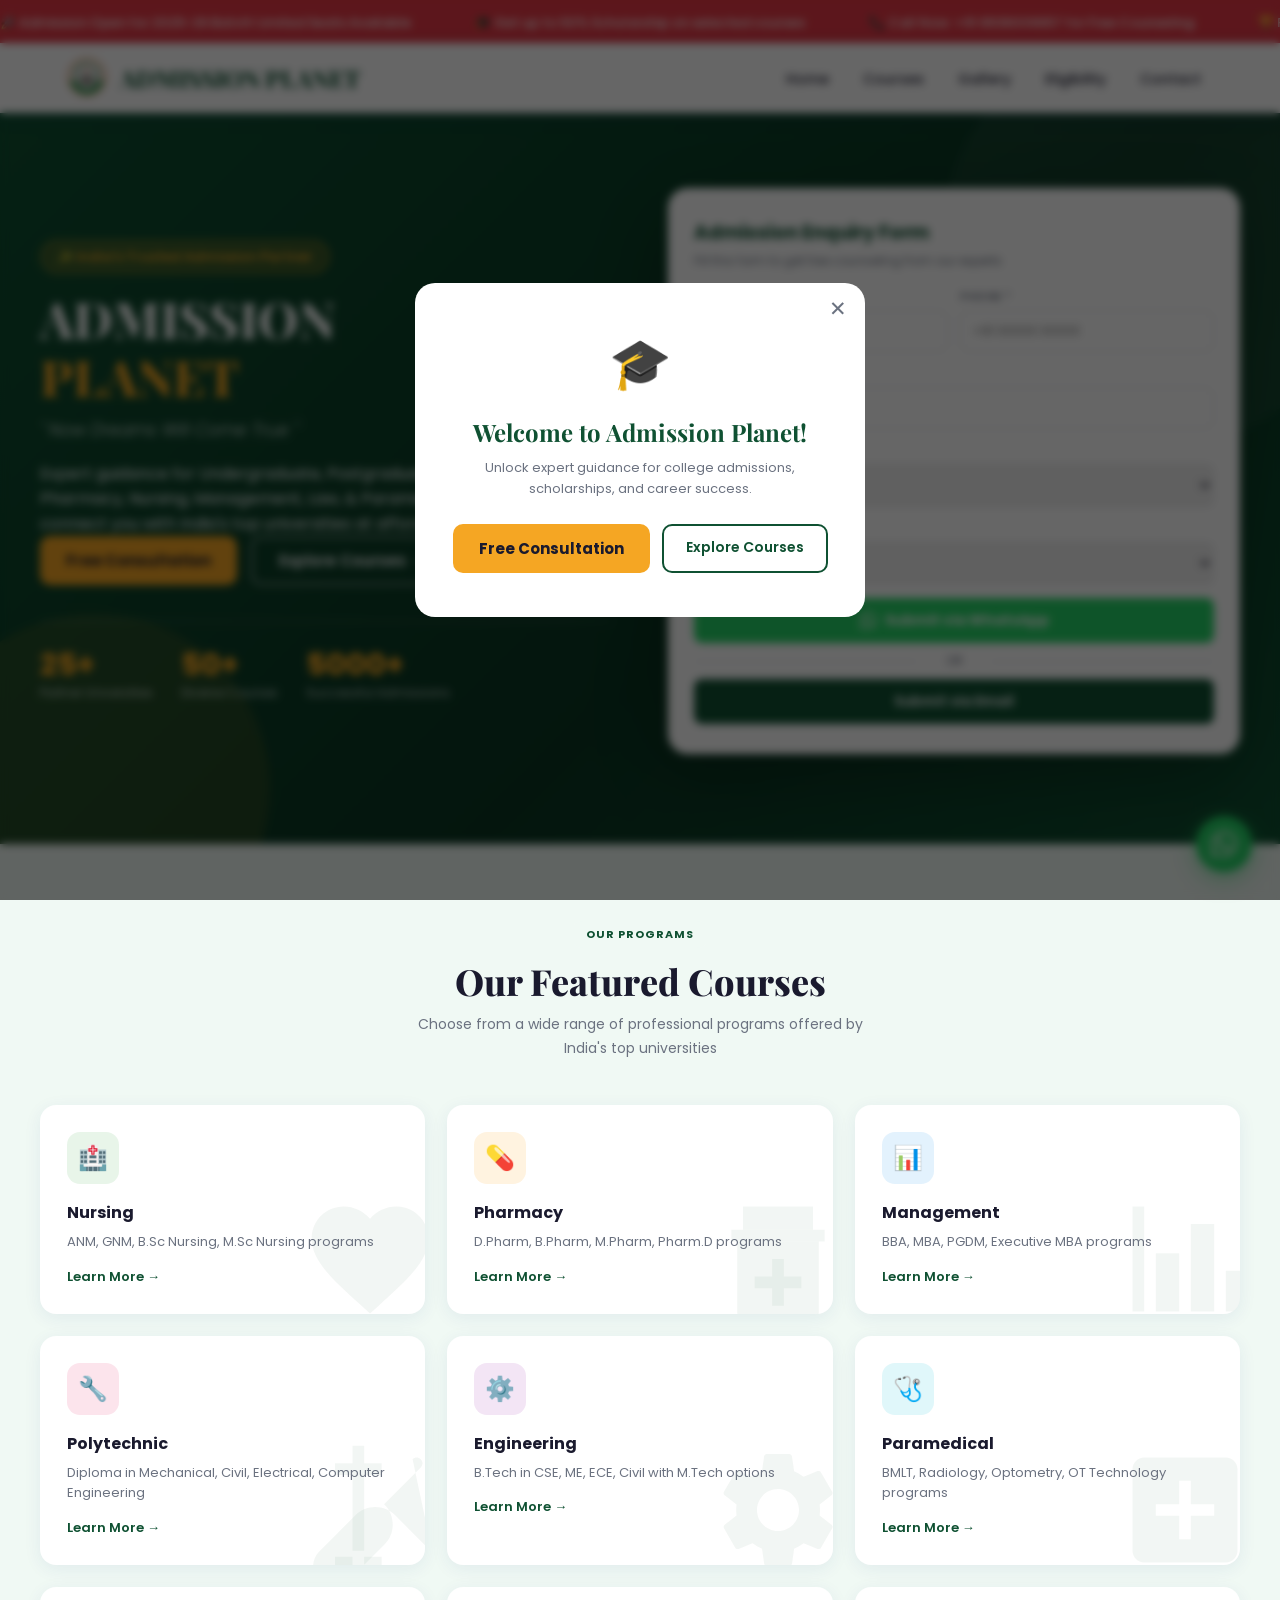
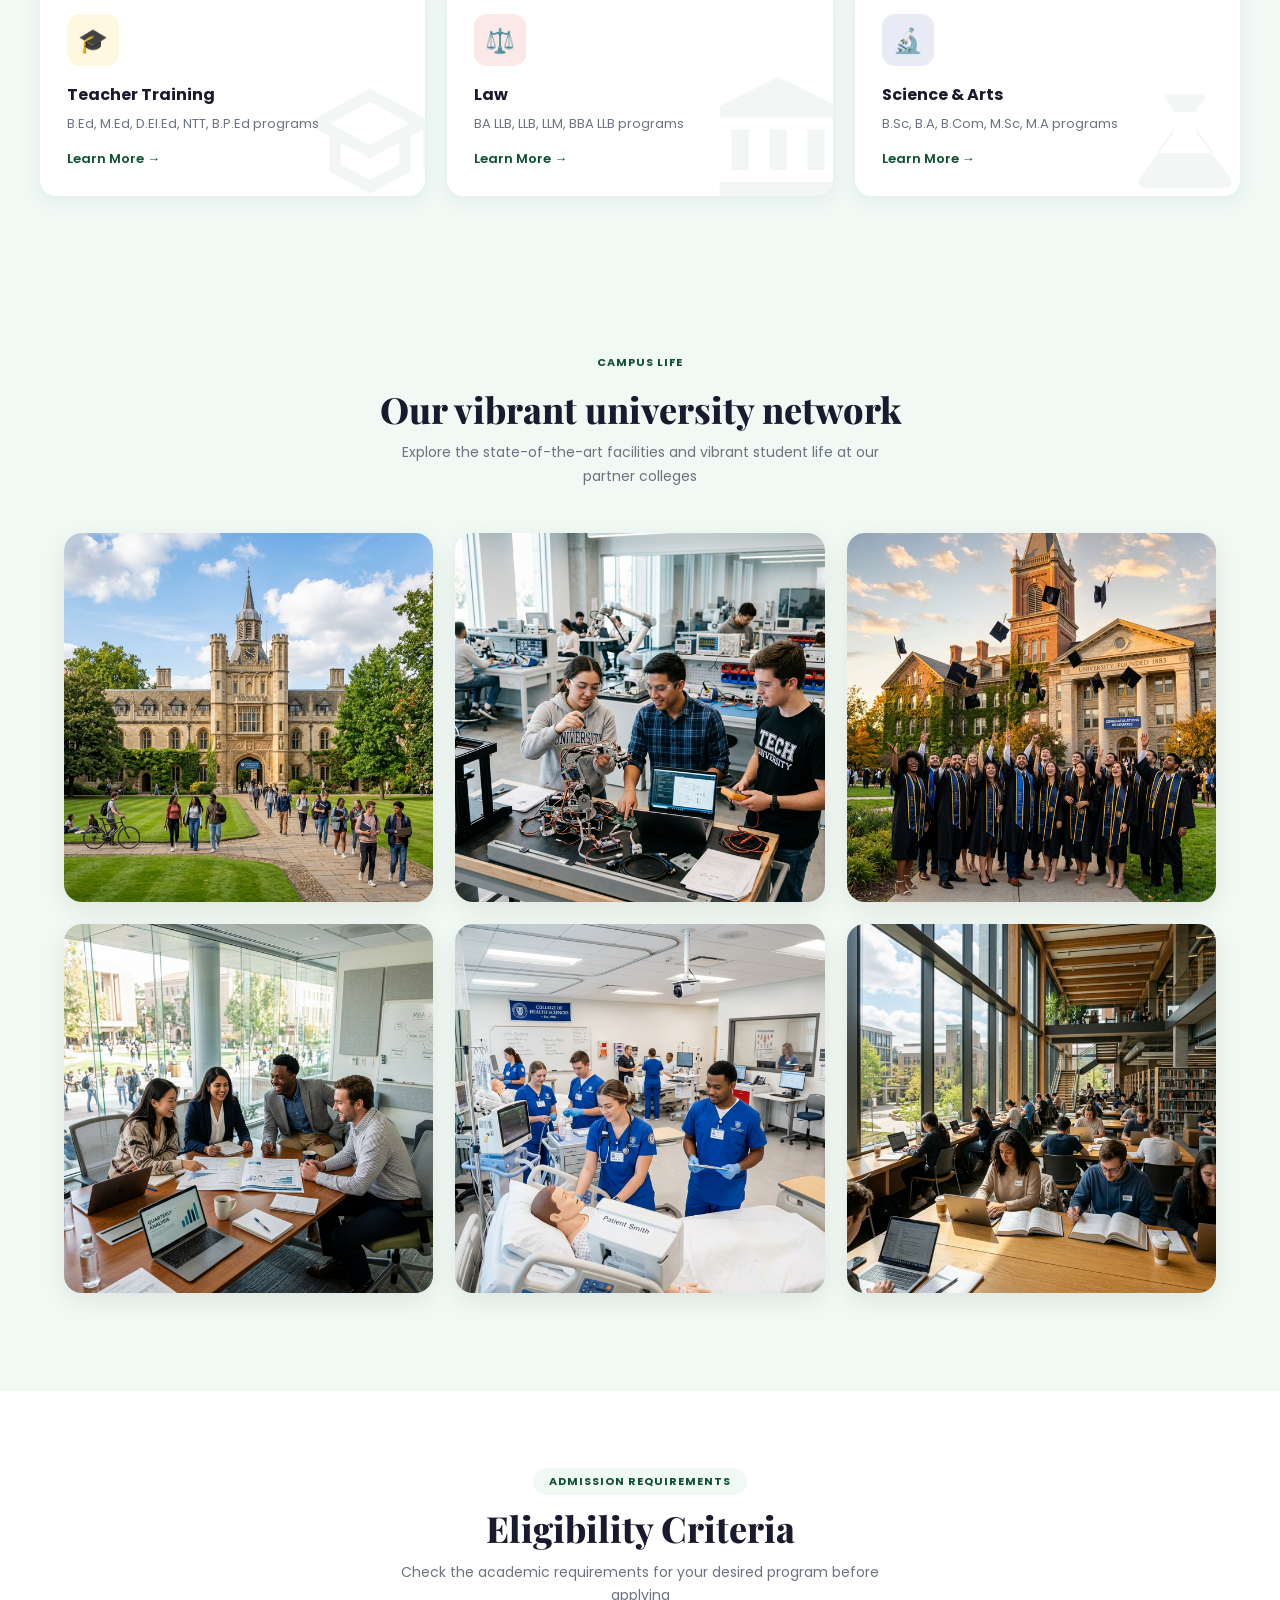
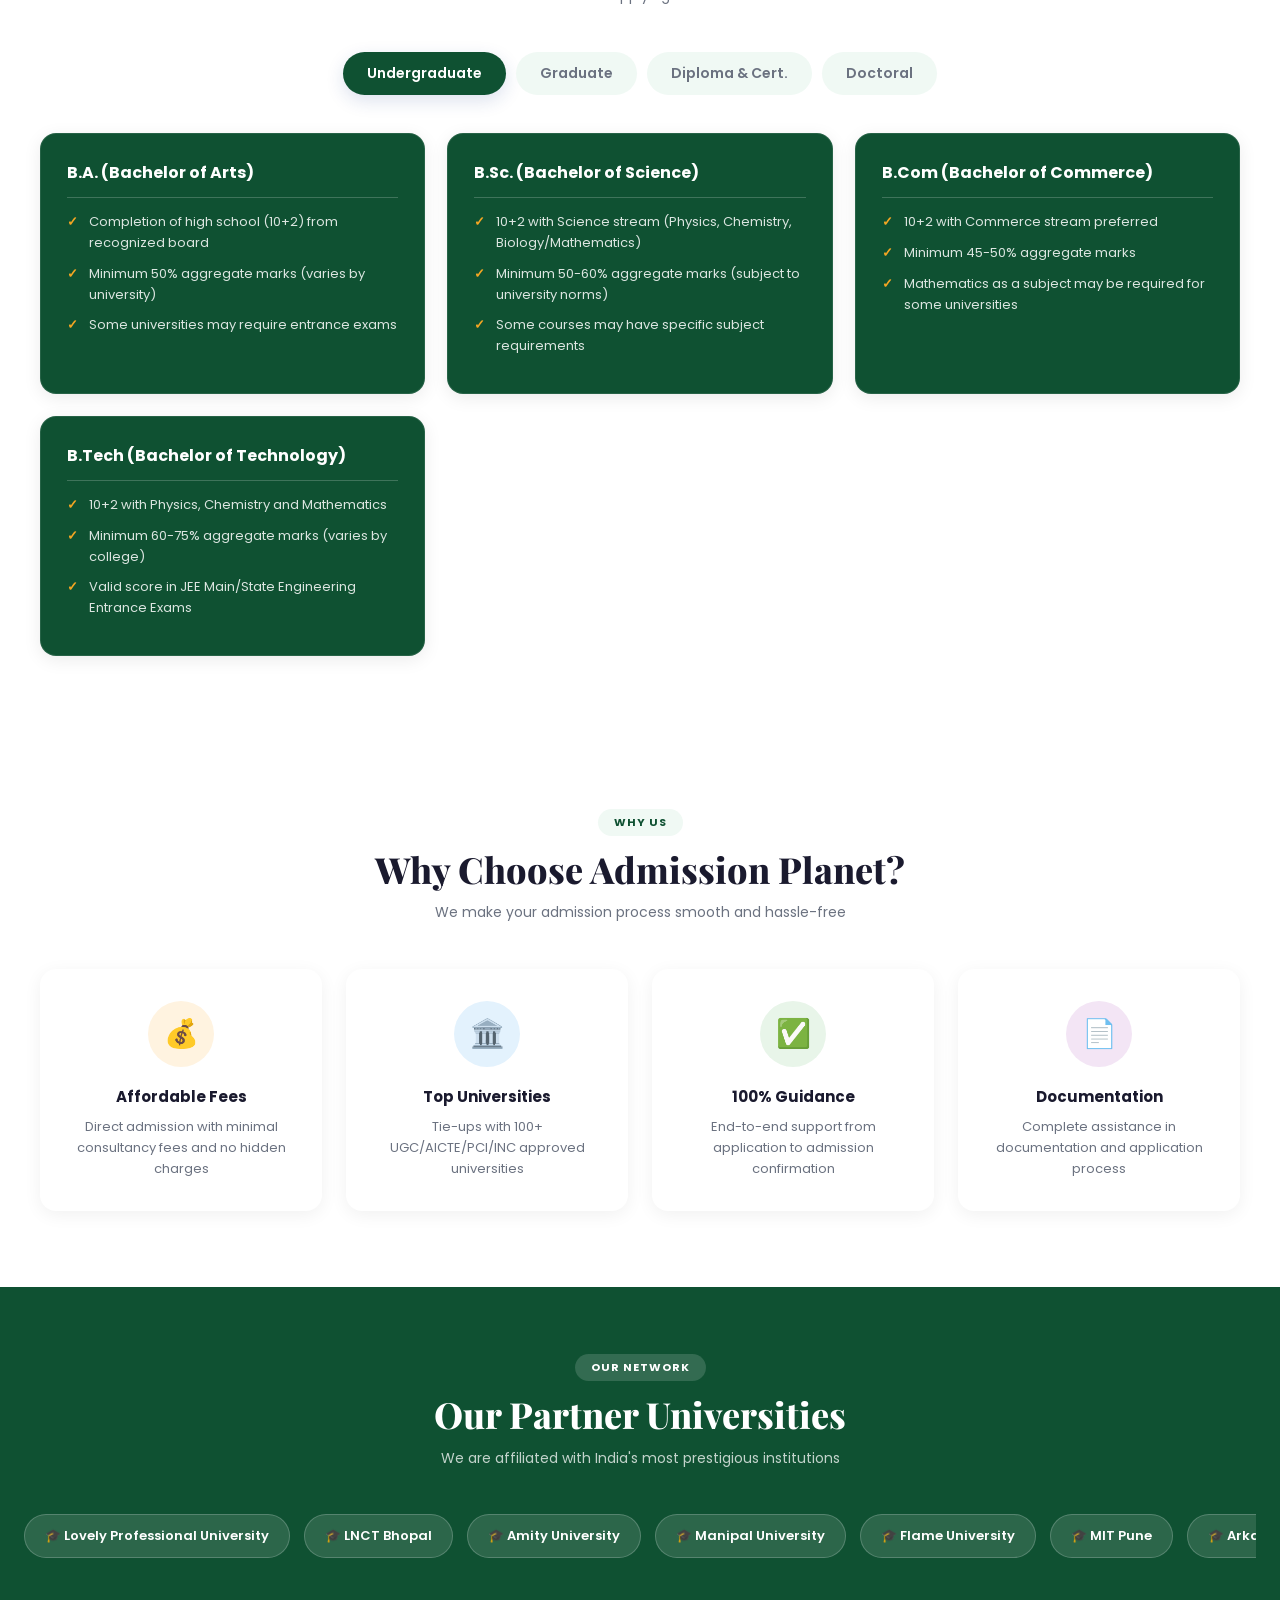
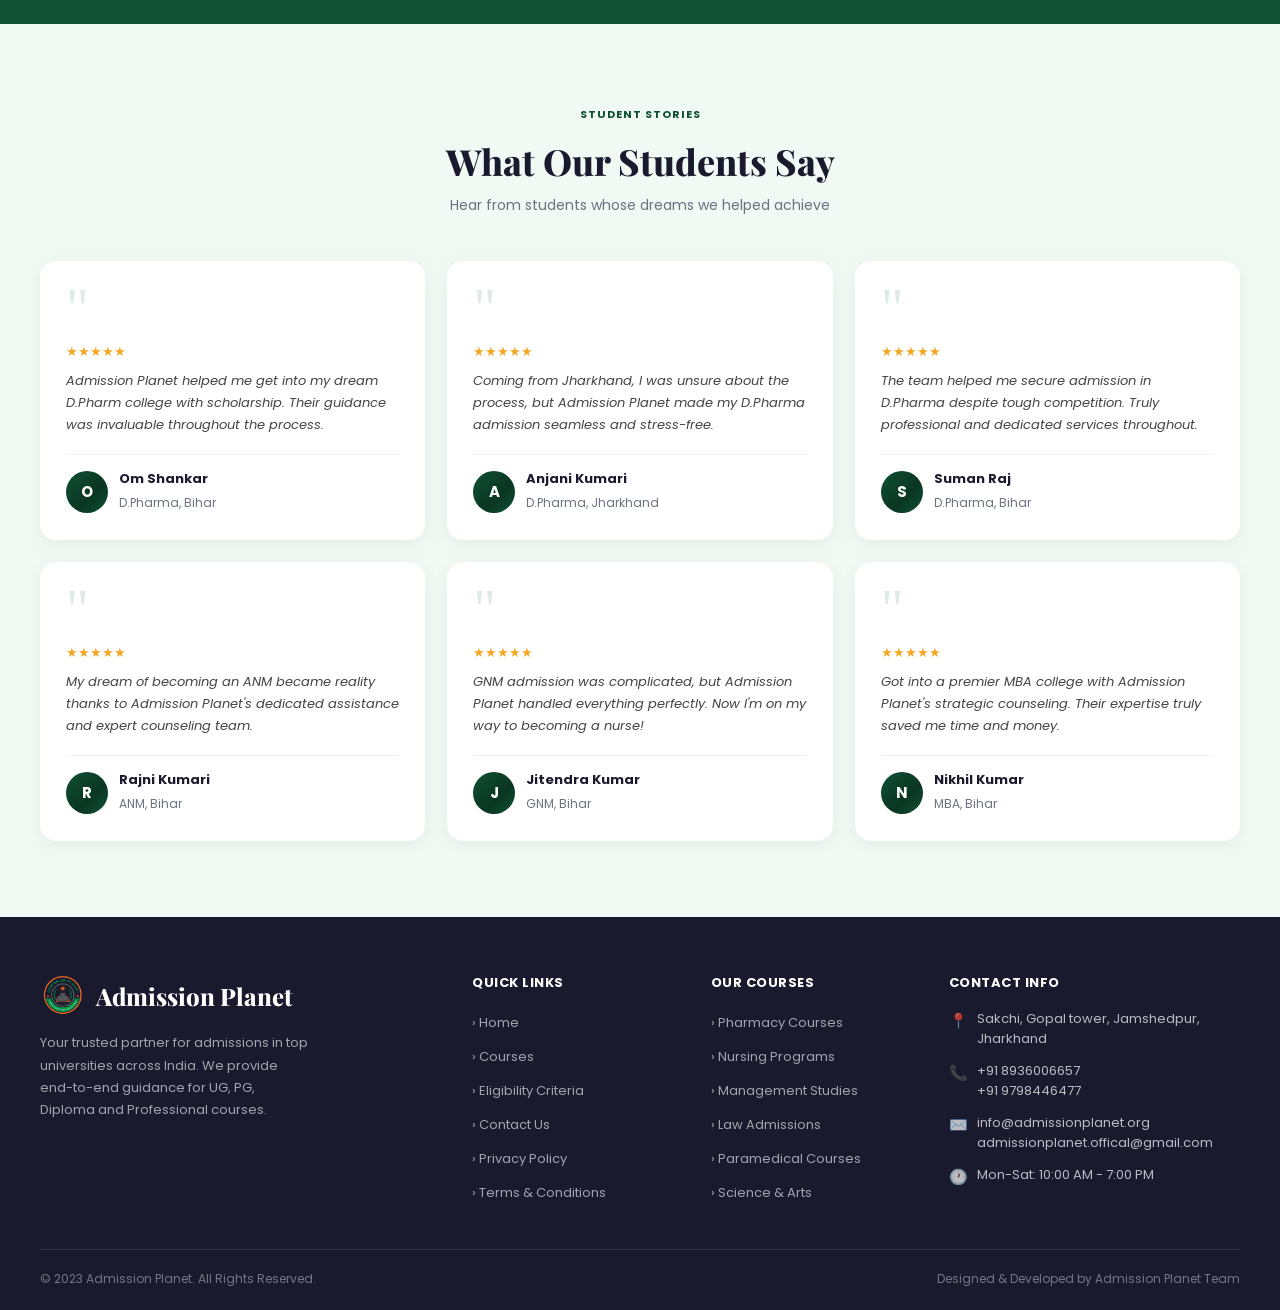
==== commit 86785e19: "Add files via upload" ====
--- a/index.html
+++ b/index.html
@@ -486,7 +486,10 @@
     }
 
     .cc {
-      background: #fff;
+      background-color: #fff;
+      background-position: right -16px bottom -16px;
+      background-repeat: no-repeat;
+      background-size: 140px;
       border-radius: 16px;
       padding: 26px;
       box-shadow: 0 4px 18px rgba(26, 60, 143, .07);
@@ -495,6 +498,42 @@
       text-decoration: none;
       color: inherit;
       display: block
+    }
+
+    .bg-1 {
+      background-image: url("data:image/svg+xml,%3Csvg xmlns='http://www.w3.org/2000/svg' viewBox='0 0 24 24' fill='%230F5132' fill-opacity='0.05'%3E%3Cpath d='M12 21.35l-1.45-1.32C5.4 15.36 2 12.28 2 8.5 2 5.42 4.42 3 7.5 3c1.74 0 3.41.81 4.5 2.09C13.09 3.81 14.76 3 16.5 3 19.58 3 22 5.42 22 8.5c0 3.78-3.4 6.86-8.55 11.54L12 21.35z'/%3E%3C/svg%3E");
+    }
+
+    .bg-2 {
+      background-image: url("data:image/svg+xml,%3Csvg xmlns='http://www.w3.org/2000/svg' viewBox='0 0 24 24' fill='%230F5132' fill-opacity='0.05'%3E%3Cpath d='M6 3h12v4H6z'/%3E%3Cpath d='M4 7h16v2H4z'/%3E%3Cpath d='M5 9h14v12a2 2 0 01-2 2H7a2 2 0 01-2-2z'/%3E%3Cpath d='M11 12h2v3h3v2h-3v3h-2v-3H8v-2h3z'/%3E%3C/svg%3E");
+    }
+
+    .bg-3 {
+      background-image: url("data:image/svg+xml,%3Csvg xmlns='http://www.w3.org/2000/svg' viewBox='0 0 24 24' fill='%230F5132' fill-opacity='0.05'%3E%3Cpath d='M3 3h2v18H3z'/%3E%3Cpath d='M7 11h4v10H7z'/%3E%3Cpath d='M13 6h4v15h-4z'/%3E%3Cpath d='M19 14h4v7h-4z'/%3E%3C/svg%3E");
+    }
+
+    .bg-4 {
+      background-image: url("data:image/svg+xml,%3Csvg xmlns='http://www.w3.org/2000/svg' viewBox='0 0 24 24' fill='%230F5132' fill-opacity='0.05'%3E%3Cpath d='M22.7 19.3L16.4 13c-.9-1-2.2-1.5-3.5-1.5-1.3 0-2.6.5-3.5 1.5l-6.1 6.1c-1.4 1.4-1.4 3.6 0 5 1.4 1.4 3.6 1.4 5 0l6.1-6.1c1-.9 1.5-2.2 1.5-3.5 0-1.3-.5-2.6-1.5-3.5l6.3-6.3c.4-.4.4-1 0-1.4s-1-.4-1.4 0z'/%3E%3Cpath d='M14 4h-3V1h-2v3H6v2h3v14H6v2h3v-3h2v3h3v-2h-3V6h3V4z'/%3E%3C/svg%3E");
+    }
+
+    .bg-5 {
+      background-image: url("data:image/svg+xml,%3Csvg xmlns='http://www.w3.org/2000/svg' viewBox='0 0 24 24' fill='%230F5132' fill-opacity='0.05'%3E%3Cpath d='M19.14 12.94c.04-.3.06-.61.06-.94 0-.32-.02-.64-.06-.94l2.03-1.58c.18-.14.23-.41.12-.61l-1.92-3.32c-.12-.22-.37-.29-.59-.22l-2.39.96c-.5-.38-1.03-.7-1.62-.94L14.4 2.81c-.04-.24-.24-.41-.48-.41h-3.84c-.24 0-.43.17-.47.41L9.25 5.35C8.66 5.59 8.12 5.92 7.63 6.29L5.24 5.33c-.22-.08-.47 0-.59.22L2.73 8.87c-.11.21-.07.47.13.61l2.03 1.58c-.04.3-.06.61-.06.94s.02.64.06.94l-2.03 1.58c-.18.14-.23.41-.12.61l1.92 3.32c.12.22.37.29.59.22l2.39-.96c.5.38 1.03.7 1.62.94l0.36 2.54c.05.24.24.41.48.41h3.84c.24 0 .43-.17.47-.41l.36-2.54c.59-.24 1.13-.56 1.62-.94l2.39.96c.22.08.47 0 .59-.22l1.92-3.32c.12-.22.07-.49-.12-.61l-1.92-1.5z M12 15.6c-1.98 0-3.6-1.62-3.6-3.6s1.62-3.6 3.6-3.6 3.6 1.62 3.6 3.6-1.62 3.6-3.6 3.6z'/%3E%3C/svg%3E");
+    }
+
+    .bg-6 {
+      background-image: url("data:image/svg+xml,%3Csvg xmlns='http://www.w3.org/2000/svg' viewBox='0 0 24 24' fill='%230F5132' fill-opacity='0.05'%3E%3Cpath d='M19 3H5C3.9 3 3 3.9 3 5v14c0 1.1.9 2 2 2h14c1.1 0 2-.9 2-2V5c0-1.1-.9-2-2-2zm-2 10h-4v4h-2v-4H7v-2h4V7h2v4h4v2z'/%3E%3C/svg%3E");
+    }
+
+    .bg-7 {
+      background-image: url("data:image/svg+xml,%3Csvg xmlns='http://www.w3.org/2000/svg' viewBox='0 0 24 24' fill='%230F5132' fill-opacity='0.05'%3E%3Cpath d='M12 3L1 9l4 2.18v6L12 21l7-3.82v-6l2.12-1.15V17h2V9L12 3zm6.82 6L12 12.72 5.18 9 12 5.28 18.82 9zM17 15.99l-5 2.73-5-2.73v-3.72l5 2.73 5-2.73v3.72z'/%3E%3C/svg%3E");
+    }
+
+    .bg-8 {
+      background-image: url("data:image/svg+xml,%3Csvg xmlns='http://www.w3.org/2000/svg' viewBox='0 0 24 24' fill='%230F5132' fill-opacity='0.05'%3E%3Cpath d='M4 10h3v7H4zM10.5 10h3v7h-3zM2 19h20v3H2zM17 10h3v7h-3zM12 1L2 6v2h20V6z'/%3E%3C/svg%3E");
+    }
+
+    .bg-9 {
+      background-image: url("data:image/svg+xml,%3Csvg xmlns='http://www.w3.org/2000/svg' viewBox='0 0 24 24' fill='%230F5132' fill-opacity='0.05'%3E%3Cpath d='M19.8 18.4L14 10.67V6.5l1.35-1.69c.26-.33.03-.81-.39-.81H9.04c-.42 0-.65.48-.39.81L10 6.5v4.17L4.2 18.4c-.49.66.02 1.6.89 1.6h13.82c.87 0 1.38-.94.89-1.6zM7.1 14l2.38-3.17c.33-.44.52-.99.52-1.54V7h4v2.28c0 .56.19 1.1.52 1.54L16.9 14H7.1z'/%3E%3C/svg%3E");
     }
 
     .cc:hover {
@@ -1056,27 +1095,28 @@
     }
 
     .ec-c {
-      background: #fff;
-      border: 1px solid #edf2f7;
+      background: var(--p);
+      border: 1px solid rgba(255, 255, 255, 0.1);
       border-radius: 16px;
       padding: 26px;
-      box-shadow: 0 4px 18px rgba(0, 0, 0, .03);
-      transition: .3s
+      box-shadow: 0 4px 18px rgba(0, 0, 0, .08);
+      transition: .3s;
+      color: #fff
     }
 
     .ec-c:hover {
-      border-color: var(--p);
+      border-color: rgba(255, 255, 255, 0.4);
       transform: translateY(-4px);
-      box-shadow: 0 12px 30px rgba(26, 60, 143, .08)
+      box-shadow: 0 12px 30px rgba(15, 81, 50, .4)
     }
 
     .ec-c h3 {
       font-size: 16px;
       font-weight: 700;
-      color: var(--d);
+      color: #fff;
       margin-bottom: 14px;
       padding-bottom: 12px;
-      border-bottom: 1px solid #edf2f7
+      border-bottom: 1px solid rgba(255, 255, 255, 0.2)
     }
 
     .ec-c ul {
@@ -1087,7 +1127,7 @@
       position: relative;
       padding-left: 22px;
       font-size: 13px;
-      color: var(--g);
+      color: rgba(255, 255, 255, 0.85);
       margin-bottom: 10px;
       line-height: 1.6
     }
@@ -1111,6 +1151,85 @@
       .ec-g {
         grid-template-columns: 1fr
       }
+    }
+
+    /* LEGAL MODALS */
+    .l-m {
+      display: none;
+      position: fixed;
+      inset: 0;
+      z-index: 2000;
+      background: rgba(0, 0, 0, 0.85);
+      backdrop-filter: blur(8px);
+      align-items: center;
+      justify-content: center;
+      padding: 20px;
+      animation: fi 0.3s ease;
+    }
+
+    .l-m.ac {
+      display: flex;
+    }
+
+    .l-m-c {
+      background: #fff;
+      width: 100%;
+      max-width: 700px;
+      max-height: 85vh;
+      border-radius: 20px;
+      position: relative;
+      padding: 40px;
+      overflow-y: auto;
+      box-shadow: 0 25px 60px rgba(0, 0, 0, 0.4);
+      transform: scale(0.95);
+      transition: 0.3s ease;
+    }
+
+    .l-m.ac .l-m-c {
+      transform: scale(1);
+    }
+
+    .l-m-x {
+      position: absolute;
+      top: 20px;
+      right: 20px;
+      font-size: 24px;
+      color: var(--g);
+      cursor: pointer;
+      background: none;
+      border: none;
+      transition: 0.2s;
+    }
+
+    .l-m-x:hover {
+      color: var(--a2);
+    }
+
+    .l-m-c h2 {
+      font-family: 'Playfair Display', serif;
+      color: var(--p);
+      margin-bottom: 20px;
+      font-size: 28px;
+    }
+
+    .l-m-c h3 {
+      font-size: 16px;
+      margin: 24px 0 10px;
+      color: var(--d);
+      font-weight: 700;
+    }
+
+    .l-m-c p,
+    .l-m-c li {
+      font-size: 14px;
+      color: var(--g);
+      line-height: 1.6;
+      margin-bottom: 12px;
+    }
+
+    .l-m-c ul {
+      padding-left: 20px;
+      margin-bottom: 15px;
     }
 
     /* RESPONSIVE */
@@ -1223,7 +1342,7 @@
         <div class="lt" style="font-size: 24px;">ADMISSION PLANET</div>
       </a>
       <ul class="nl" id="navLinks">
-        <li><a href="#" class="ac">Home</a></li>
+        <li><a href="#home" class="ac">Home</a></li>
         <li><a href="#courses">Courses</a></li>
         <li><a href="#gallery">Gallery</a></li>
         <li><a href="#eligibility">Eligibility</a></li>
@@ -1323,55 +1442,55 @@
         <p>Choose from a wide range of professional programs offered by India's top universities</p>
       </div>
       <div class="cg">
-        <a href="#" class="cc">
+        <a href="#" class="cc bg-1">
           <div class="ci" style="background:#e8f5e9">🏥</div>
           <h3>Nursing</h3>
           <p>ANM, GNM, B.Sc Nursing, M.Sc Nursing programs</p>
           <div class="cl">Learn More →</div>
         </a>
-        <a href="#" class="cc">
+        <a href="#" class="cc bg-2">
           <div class="ci" style="background:#fff3e0">💊</div>
           <h3>Pharmacy</h3>
           <p>D.Pharm, B.Pharm, M.Pharm, Pharm.D programs</p>
           <div class="cl">Learn More →</div>
         </a>
-        <a href="#" class="cc">
+        <a href="#" class="cc bg-3">
           <div class="ci" style="background:#e3f2fd">📊</div>
           <h3>Management</h3>
           <p>BBA, MBA, PGDM, Executive MBA programs</p>
           <div class="cl">Learn More →</div>
         </a>
-        <a href="#" class="cc">
+        <a href="#" class="cc bg-4">
           <div class="ci" style="background:#fce4ec">🔧</div>
           <h3>Polytechnic</h3>
           <p>Diploma in Mechanical, Civil, Electrical, Computer Engineering</p>
           <div class="cl">Learn More →</div>
         </a>
-        <a href="#" class="cc">
+        <a href="#" class="cc bg-5">
           <div class="ci" style="background:#f3e5f5">⚙️</div>
           <h3>Engineering</h3>
           <p>B.Tech in CSE, ME, ECE, Civil with M.Tech options</p>
           <div class="cl">Learn More →</div>
         </a>
-        <a href="#" class="cc">
+        <a href="#" class="cc bg-6">
           <div class="ci" style="background:#e0f7fa">🩺</div>
           <h3>Paramedical</h3>
           <p>BMLT, Radiology, Optometry, OT Technology programs</p>
           <div class="cl">Learn More →</div>
         </a>
-        <a href="#" class="cc">
+        <a href="#" class="cc bg-7">
           <div class="ci" style="background:#fff8e1">🎓</div>
           <h3>Teacher Training</h3>
           <p>B.Ed, M.Ed, D.El.Ed, NTT, B.P.Ed programs</p>
           <div class="cl">Learn More →</div>
         </a>
-        <a href="#" class="cc">
+        <a href="#" class="cc bg-8">
           <div class="ci" style="background:#fbe9e7">⚖️</div>
           <h3>Law</h3>
           <p>BA LLB, LLB, LLM, BBA LLB programs</p>
           <div class="cl">Learn More →</div>
         </a>
-        <a href="#" class="cc">
+        <a href="#" class="cc bg-9">
           <div class="ci" style="background:#e8eaf6">🔬</div>
           <h3>Science &amp; Arts</h3>
           <p>B.Sc, B.A, B.Com, M.Sc, M.A programs</p>
@@ -1797,28 +1916,28 @@
       <div class="fc2">
         <h4>Quick Links</h4>
         <ul>
-          <li><a href="#">› Home</a></li>
+          <li><a href="#home">› Home</a></li>
           <li><a href="#courses">› Courses</a></li>
-          <li><a href="#">› Eligibility Criteria</a></li>
-          <li><a href="#">› Contact Us</a></li>
-          <li><a href="#">› Privacy Policy</a></li>
-          <li><a href="#">› Terms &amp; Conditions</a></li>
+          <li><a href="#eligibility">› Eligibility Criteria</a></li>
+          <li><a href="javascript:void(0)" onclick="openLegal('contact')">› Contact Us</a></li>
+          <li><a href="javascript:void(0)" onclick="openLegal('privacy')">› Privacy Policy</a></li>
+          <li><a href="javascript:void(0)" onclick="openLegal('terms')">› Terms &amp; Conditions</a></li>
         </ul>
       </div>
       <div class="fc2">
         <h4>Our Courses</h4>
         <ul>
-          <li><a href="#">› Pharmacy Courses</a></li>
-          <li><a href="#">› Nursing Programs</a></li>
-          <li><a href="#">› Management Studies</a></li>
-          <li><a href="#">› Law Admissions</a></li>
-          <li><a href="#">› Paramedical Courses</a></li>
-          <li><a href="#">› Science &amp; Arts</a></li>
+          <li><a href="#courses">› Pharmacy Courses</a></li>
+          <li><a href="#courses">› Nursing Programs</a></li>
+          <li><a href="#courses">› Management Studies</a></li>
+          <li><a href="#courses">› Law Admissions</a></li>
+          <li><a href="#courses">› Paramedical Courses</a></li>
+          <li><a href="#courses">› Science &amp; Arts</a></li>
         </ul>
       </div>
       <div class="fc2">
         <h4>Contact Info</h4>
-        <div class="ci2"><span>📍</span><span>S.N college more, Tekari, Gaya, Bihar, India-804422</span></div>
+        <div class="ci2"><span>📍</span><span>Sakchi, Gopal tower, Jamshedpur, Jharkhand</span></div>
         <div class="ci2"><span>📞</span><span>+91 8936006657<br>+91 9798446477</span></div>
         <div class="ci2"><span>✉️</span><span>info@admissionplanet.org<br>admissionplanet.offical@gmail.com</span></div>
         <div class="ci2"><span>🕐</span><span>Mon-Sat: 10:00 AM - 7:00 PM</span></div>
@@ -1872,13 +1991,56 @@
     }, { threshold: 0.5 });
     obs.observe(document.getElementById('s1'));
 
-    // Smooth scroll
+    // Smooth scroll and active nav state
+    const navLinksList = document.querySelectorAll('.nl a');
     document.querySelectorAll('a[href^="#"]').forEach(a => {
       a.addEventListener('click', function (e) {
         const h = this.getAttribute('href');
         if (h === '#') return;
+
         const t = document.querySelector(h);
-        if (t) { e.preventDefault(); t.scrollIntoView({ behavior: 'smooth', block: 'start' }) }
+        if (t) {
+          e.preventDefault();
+          // Update active class if it's a nav link
+          if (this.closest('.nl')) {
+            navLinksList.forEach(link => link.classList.remove('ac'));
+            this.classList.add('ac');
+            // Close mobile menu if open
+            document.getElementById('navLinks').classList.remove('op');
+          }
+
+          const offsetTop = t.offsetTop - 70; // Adjust for fixed header
+          window.scrollTo({
+            top: offsetTop,
+            behavior: 'smooth'
+          });
+        }
+      });
+    });
+
+    // Scroll Spy for Navigation Active State
+    const sections = document.querySelectorAll('section[id], footer[id]');
+    window.addEventListener('scroll', () => {
+      let current = '';
+      const scrollPos = window.scrollY || window.pageYOffset;
+
+      sections.forEach(section => {
+        const sectionTop = section.offsetTop - 100; // Offset for better detection
+        if (scrollPos >= sectionTop) {
+          current = section.getAttribute('id');
+        }
+      });
+
+      // Force contact highlight if at the very bottom of the page
+      if ((window.innerHeight + scrollPos) >= document.body.offsetHeight - 10) {
+        current = 'contact';
+      }
+
+      navLinksList.forEach(a => {
+        a.classList.remove('ac');
+        if (a.getAttribute('href') === `#${current}`) {
+          a.classList.add('ac');
+        }
       });
     });
 
@@ -1909,7 +2071,117 @@
           });
       });
     }
+
+    // Legal Modals
+    function openLegal(type) {
+      document.getElementById(type + '-modal').classList.add('ac');
+      document.body.style.overflow = 'hidden';
+    }
+    function closeLegal(type) {
+      document.getElementById(type + '-modal').classList.remove('ac');
+      document.body.style.overflow = '';
+    }
+    window.onclick = function (e) {
+      if (e.target.classList.contains('l-m')) {
+        e.target.classList.remove('ac');
+        document.body.style.overflow = '';
+      }
+    }
   </script>
+
+  <!-- PRIVACY MODAL -->
+  <div class="l-m" id="privacy-modal">
+    <div class="l-m-c">
+      <button class="l-m-x" onclick="closeLegal('privacy')">✕</button>
+      <div class="sl">Policy Center</div>
+      <h2>Privacy Policy</h2>
+      <p>Last Updated: March 2024</p>
+      <p>At Admission Planet, we are committed to protecting the privacy of our students and users. This policy outlines
+        how we handle your personal information.</p>
+
+      <h3>1. Information We Collect</h3>
+      <p>We collect personal information that you provide to us when you fill out our enquiry forms, register on our
+        site, or subscribe to our newsletters. This includes:</p>
+      <ul>
+        <li>Name, email address, and phone number</li>
+        <li>Educational history and academic performance records</li>
+        <li>Course preferences and career interests</li>
+      </ul>
+
+      <h3>2. How We Use Your Information</h3>
+      <p>Your information is used to:</p>
+      <ul>
+        <li>Provide personalized admission counseling and guidance</li>
+        <li>Contact you regarding admission procedures and updates</li>
+        <li>Facilitate applications with our partner universities</li>
+        <li>Improve our website and services based on user feedback</li>
+      </ul>
+
+      <h3>3. Data Protection</h3>
+      <p>We implement a variety of security measures to maintain the safety of your personal information. Your data is
+        never sold to third parties; it is only shared with authorized partner institutions to facilitate your admission
+        process.</p>
+
+      <h3>4. Cookies</h3>
+      <p>Our website uses cookies to enhance your browsing experience and analyze site traffic. You can choose to
+        disable cookies through your browser settings.</p>
+    </div>
+  </div>
+
+  <!-- TERMS MODAL -->
+  <div class="l-m" id="terms-modal">
+    <div class="l-m-c">
+      <button class="l-m-x" onclick="closeLegal('terms')">✕</button>
+      <div class="sl">Agreement</div>
+      <h2>Terms &amp; Conditions</h2>
+      <p>Last Updated: March 2024</p>
+
+      <h3>1. Services Overview</h3>
+      <p>Admission Planet provides consultancy services to help students navigate the college admission process in
+        India. We act as a bridge between students and universities.</p>
+
+      <h3>2. User Responsibilities</h3>
+      <p>Users must provide accurate, current, and complete information during the enquiry or registration process.
+        Providing misleading information may result in disqualification from the admission process.</p>
+
+      <h3>3. Admission Guarantee</h3>
+      <p>While we provide expert guidance and support, final admission decisions rest solely with the respective
+        universities. Admission Planet does not guarantee admission into any specific institution.</p>
+
+      <h3>4. Counselor Guidance</h3>
+      <p>Our counseling is based on the information provided by universities at the time of consultation. Admission
+        Planet is not liable for changes made by institutions after the counseling session.</p>
+
+      <h3>5. Intellectual Property</h3>
+      <p>All content on this website, including text, designs, and logos, is the property of Admission Planet and
+        protected by copyright laws.</p>
+    </div>
+  </div>
+  <!-- CONTACT MODAL -->
+  <div class="l-m" id="contact-modal">
+    <div class="l-m-c">
+      <button class="l-m-x" onclick="closeLegal('contact')">✕</button>
+      <div class="sl">Get in Touch</div>
+      <h2>Contact Info</h2>
+      <p>Our team is available to assist you with any admission-related inquiries.</p>
+
+      <h3>📍 Office Address</h3>
+      <p>Sakchi, Gopal tower, Jamshedpur, Jharkhand</p>
+
+      <h3>📞 Student Helpline</h3>
+      <p>+91 8936006657<br>+91 9798446477</p>
+
+      <h3>✉️ Official Support</h3>
+      <p>info@admissionplanet.org<br>admissionplanet.official@gmail.com</p>
+
+      <h3>🕐 Office Hours</h3>
+      <p>Monday - Saturday: 10:00 AM - 7:00 PM<br>Sunday: Closed</p>
+
+      <div class="hbs" style="margin-top: 20px;">
+        <a href="https://wa.me/918936006657" class="bw" style="width: auto; padding: 10px 20px;">Chat on WhatsApp</a>
+      </div>
+    </div>
+  </div>
 </body>
 
 </html>
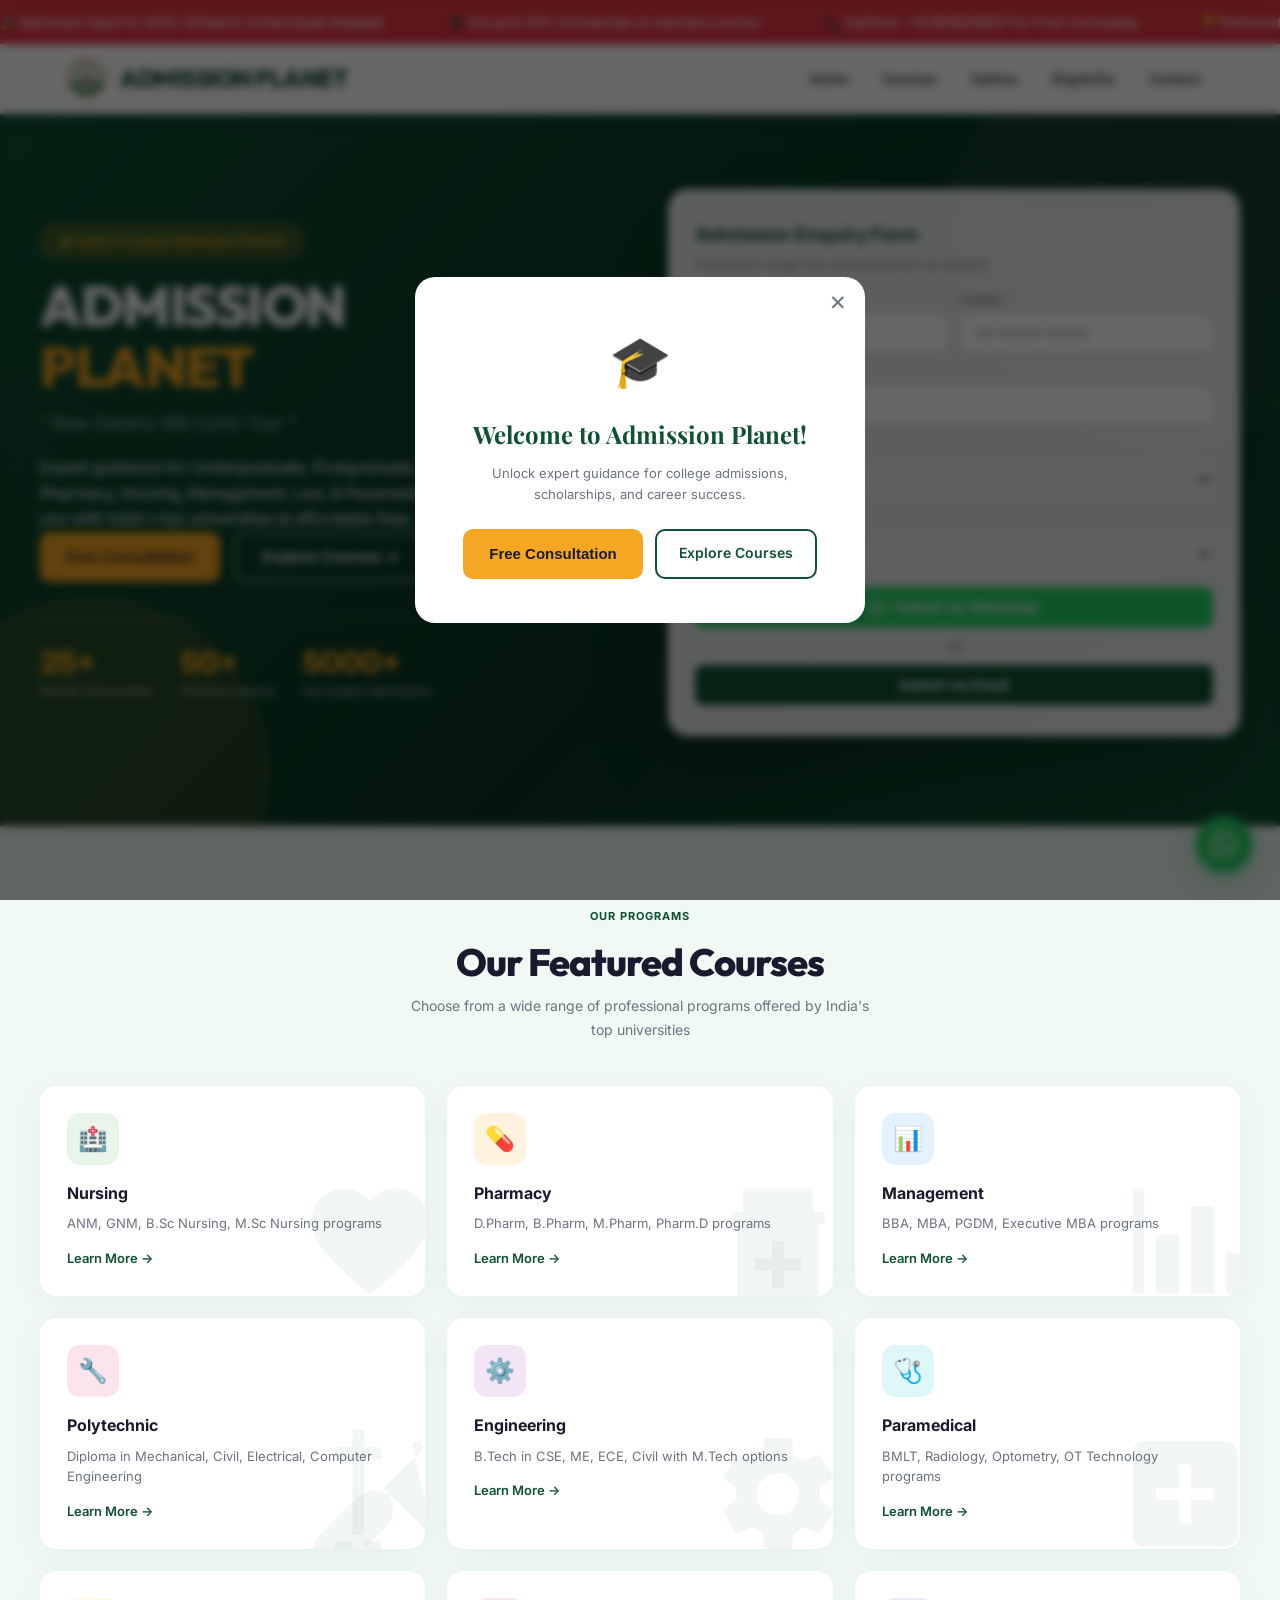
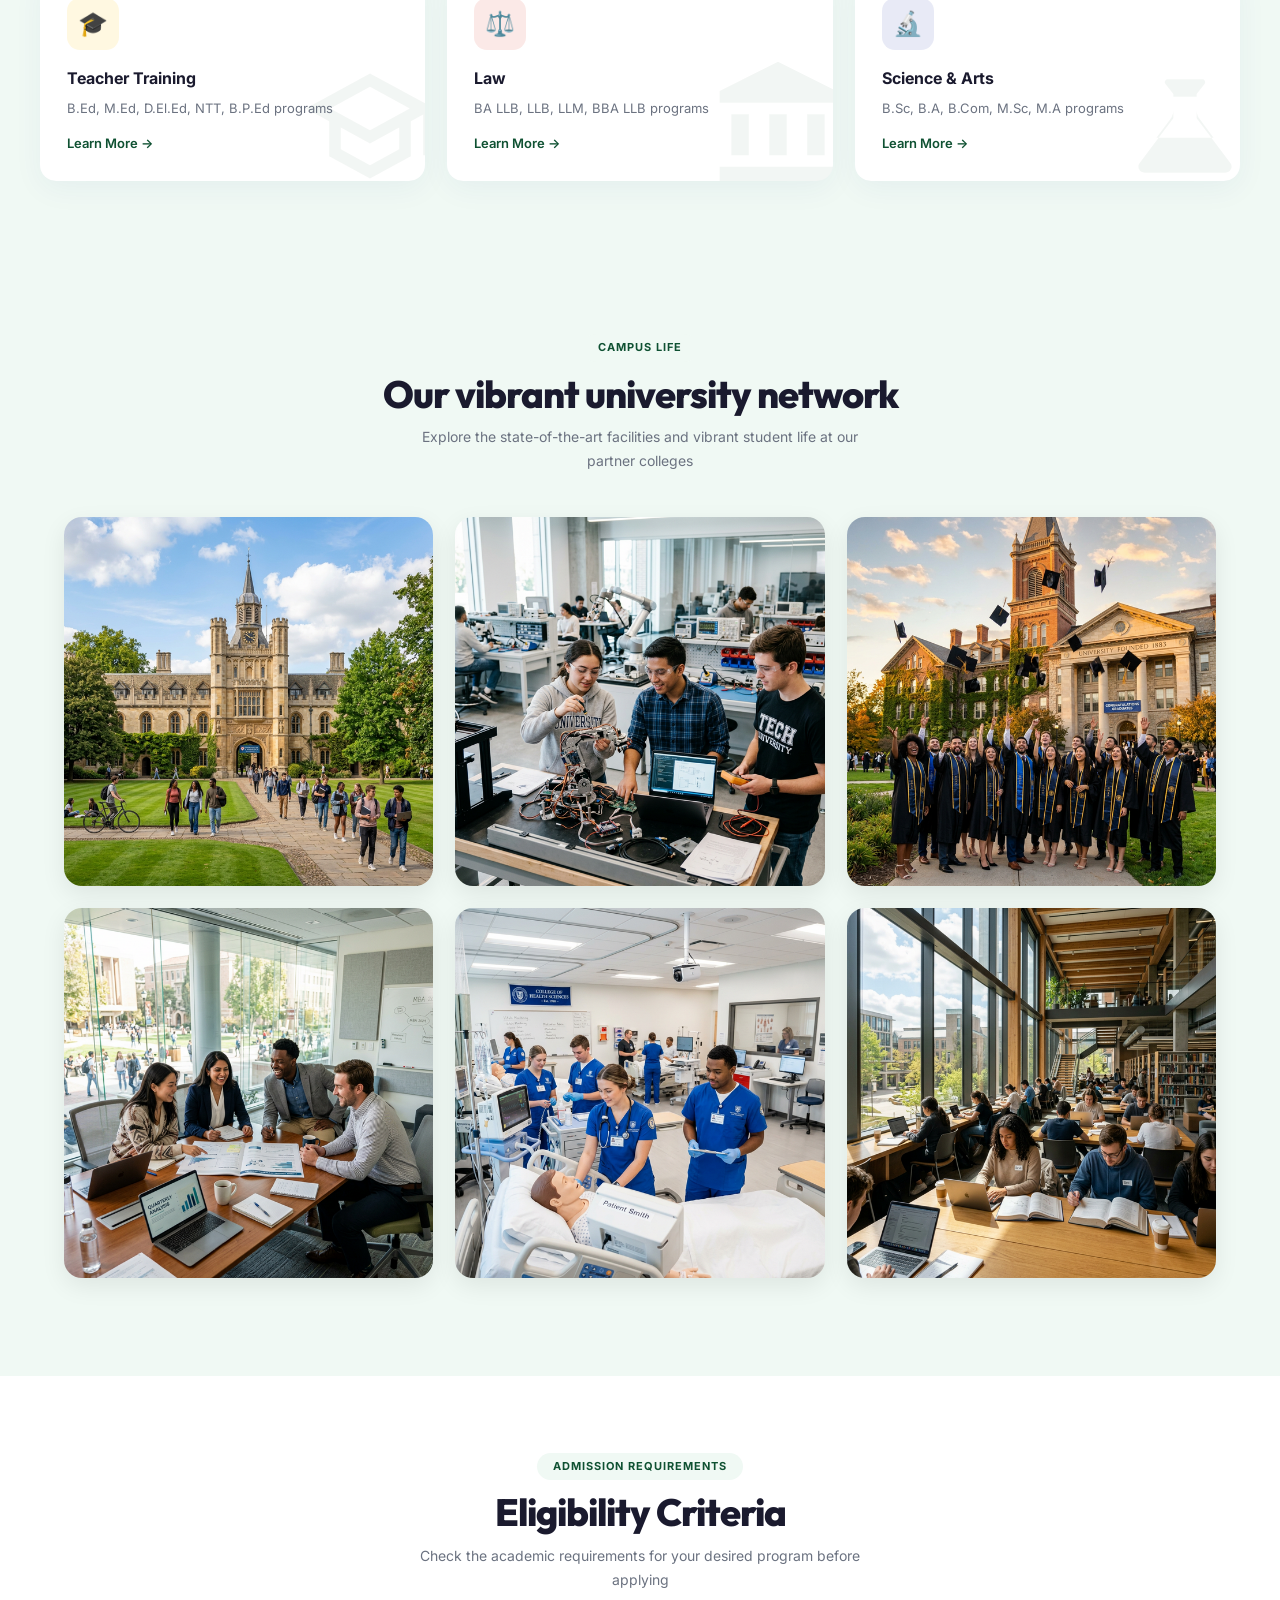
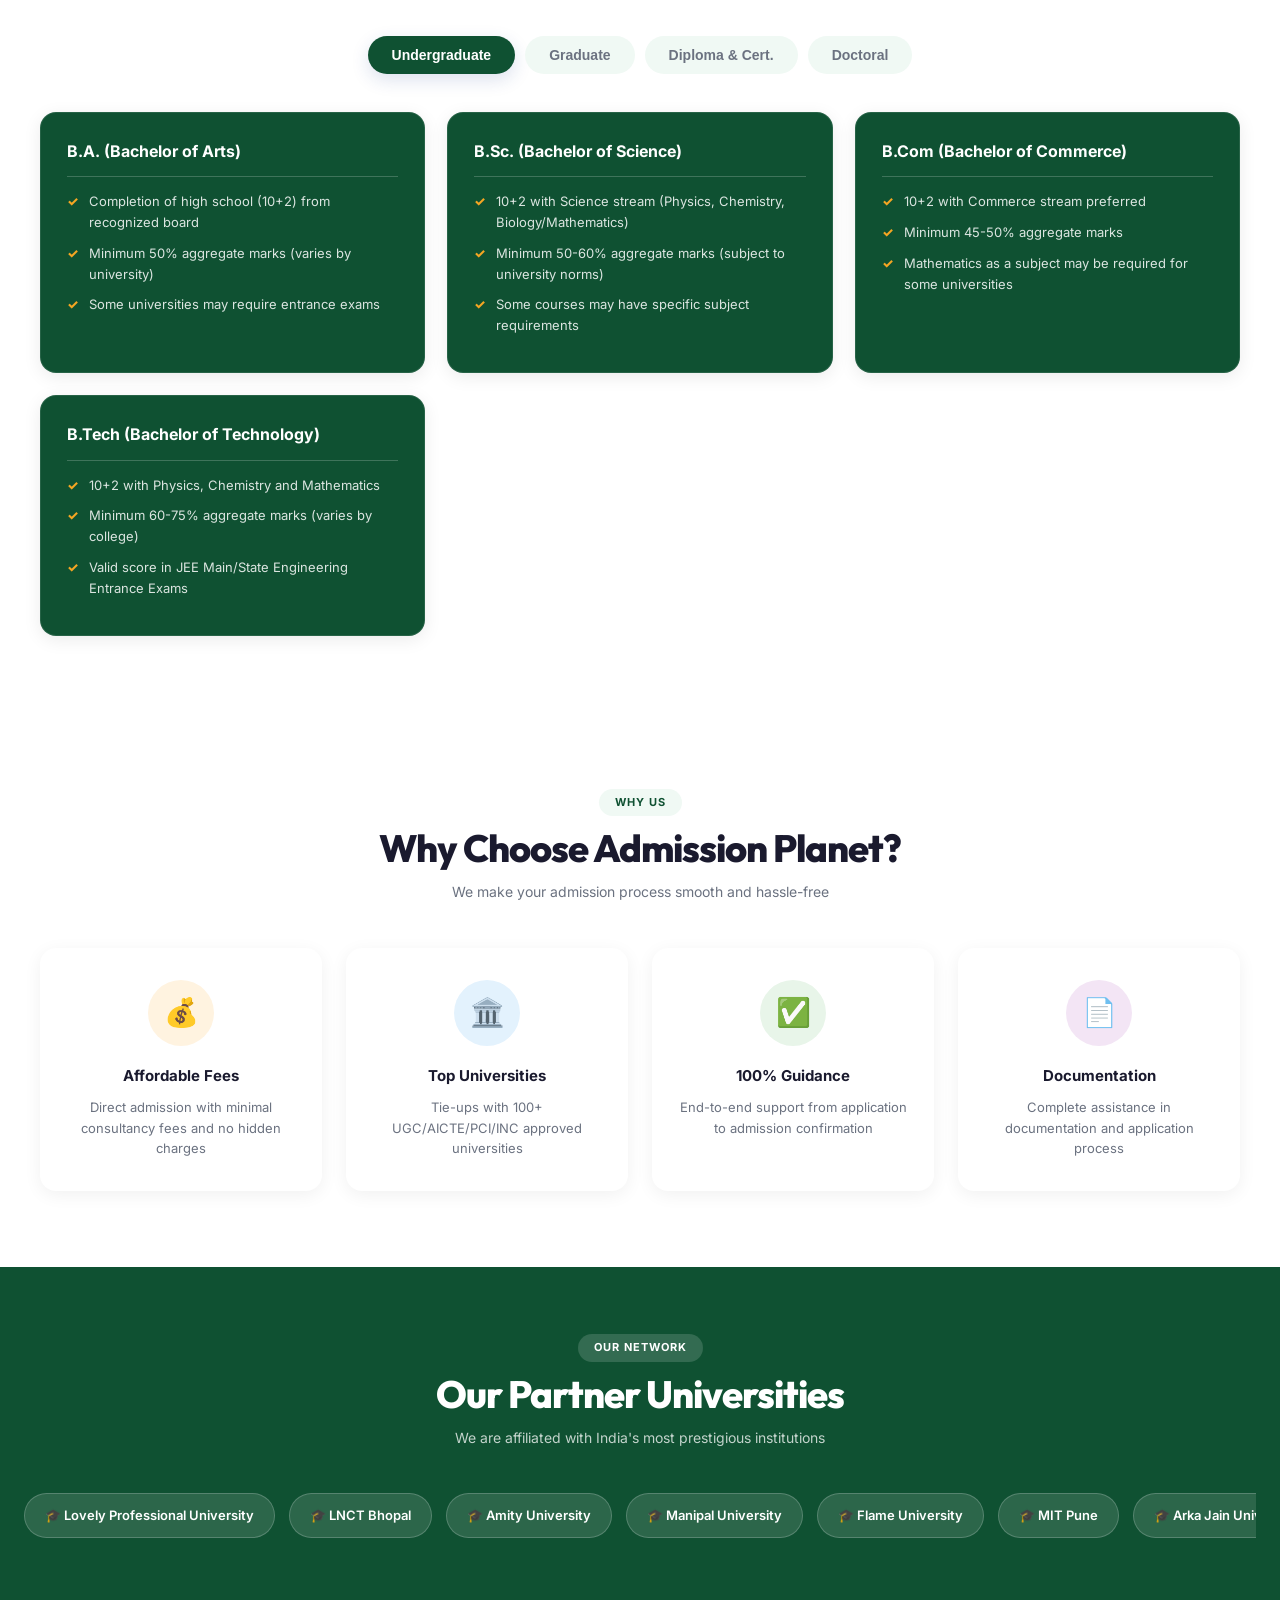
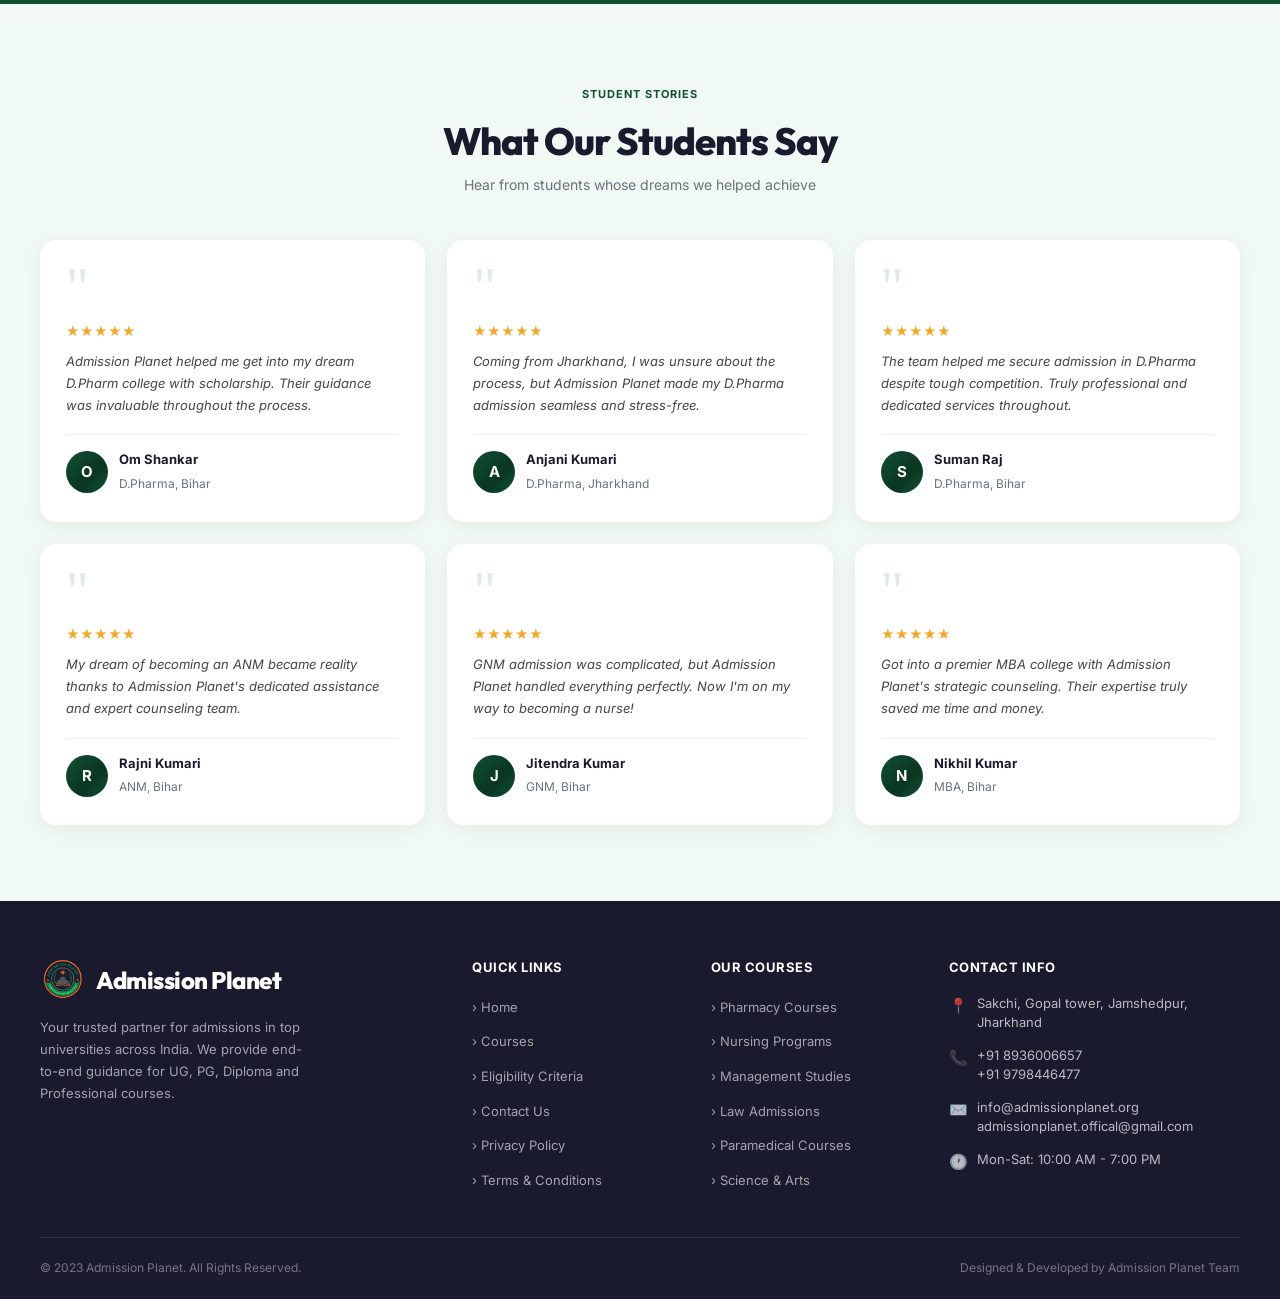
==== commit e1d75589: "Add files via upload" ====
--- a/index.html
+++ b/index.html
@@ -15,7 +15,7 @@
   <link rel="apple-touch-icon" href="assets/images/logo.png">
 
   <link
-    href="https://fonts.googleapis.com/css2?family=Poppins:wght@300;400;500;600;700;800&family=Playfair+Display:wght@700;800&display=swap"
+    href="https://fonts.googleapis.com/css2?family=Inter:wght@300;400;500;600&family=Outfit:wght@600;700;800&family=Playfair+Display:wght@700;800&display=swap"
     rel="stylesheet">
   <style>
     :root {
@@ -27,6 +27,8 @@
       --w: #fff;
       --g: #6b7280;
       --d: #1a1a2e;
+      --ff-h: 'Outfit', sans-serif;
+      --ff-b: 'Inter', sans-serif;
       --gr: linear-gradient(135deg, #0F5132 0%, #0a3622 60%, #0F5132 100%)
     }
 
@@ -37,9 +39,10 @@
     }
 
     body {
-      font-family: 'Poppins', sans-serif;
+      font-family: var(--ff-b);
       color: var(--d);
-      overflow-x: hidden
+      overflow-x: hidden;
+      line-height: 1.6
     }
 
     /* TICKER */
@@ -109,16 +112,17 @@
     }
 
     .lt {
-      font-family: 'Playfair Display', serif;
+      font-family: var(--ff-h);
       font-size: 21px;
       font-weight: 800;
       color: var(--p);
-      line-height: 1.1
+      line-height: 1.1;
+      letter-spacing: -0.5px;
     }
 
     .lt small {
       display: block;
-      font-family: 'Poppins', sans-serif;
+      font-family: var(--ff-b);
       font-size: 10px;
       font-weight: 500;
       color: var(--g);
@@ -212,11 +216,12 @@
     }
 
     .hero h1 {
-      font-family: 'Playfair Display', serif;
-      font-size: 50px;
-      line-height: 1.15;
+      font-family: var(--ff-h);
+      font-size: 56px;
+      line-height: 1.1;
       margin-bottom: 12px;
-      font-weight: 800
+      font-weight: 800;
+      letter-spacing: -1.5px;
     }
 
     .hero h1 span {
@@ -305,10 +310,13 @@
 
     /* FORM */
     .fc {
-      background: #fff;
+      background: rgba(255, 255, 255, 0.9);
+      backdrop-filter: blur(12px);
+      -webkit-backdrop-filter: blur(12px);
+      border: 1px solid rgba(255, 255, 255, 0.3);
       border-radius: 20px;
       padding: 30px 26px;
-      box-shadow: 0 28px 70px rgba(0, 0, 0, .28);
+      box-shadow: 0 40px 80px rgba(0, 0, 0, 0.2);
       color: var(--d)
     }
 
@@ -454,11 +462,12 @@
     }
 
     .st-wrap h2 {
-      font-family: 'Playfair Display', serif;
-      font-size: 36px;
+      font-family: var(--ff-h);
+      font-size: 38px;
       font-weight: 800;
       color: var(--d);
-      line-height: 1.2
+      line-height: 1.1;
+      letter-spacing: -1px;
     }
 
     .st-wrap p {
@@ -492,8 +501,8 @@
       background-size: 140px;
       border-radius: 16px;
       padding: 26px;
-      box-shadow: 0 4px 18px rgba(26, 60, 143, .07);
-      transition: .3s;
+      box-shadow: 0 8px 30px rgba(26, 60, 143, .05);
+      transition: 0.4s cubic-bezier(0.165, 0.84, 0.44, 1);
       border: 1.5px solid transparent;
       text-decoration: none;
       color: inherit;
@@ -537,9 +546,9 @@
     }
 
     .cc:hover {
-      transform: translateY(-6px);
-      box-shadow: 0 18px 45px rgba(26, 60, 143, .15);
-      border-color: var(--p)
+      transform: translateY(-10px);
+      box-shadow: 0 25px 60px rgba(15, 81, 50, .12);
+      border-color: rgba(15, 81, 50, 0.2);
     }
 
     .ci {
@@ -1206,10 +1215,36 @@
     }
 
     .l-m-c h2 {
-      font-family: 'Playfair Display', serif;
+      font-family: var(--ff-h);
       color: var(--p);
       margin-bottom: 20px;
       font-size: 28px;
+      letter-spacing: -0.5px;
+    }
+
+    /* REVEAL ANIMATIONS */
+    .rv {
+      opacity: 0;
+      transform: translateY(30px);
+      transition: 0.8s cubic-bezier(0.2, 0.8, 0.2, 1);
+    }
+
+    .rv.active {
+      opacity: 1;
+      transform: translateY(0);
+    }
+
+    .rv-l {
+      transform: translateX(-30px);
+    }
+
+    .rv-r {
+      transform: translateX(30px);
+    }
+
+    .rv-l.active,
+    .rv-r.active {
+      transform: translateX(0);
     }
 
     .l-m-c h3 {
@@ -1434,9 +1469,9 @@
   </section>
 
   <!-- COURSES -->
-  <section class="cs" id="courses">
+  <section class="cs rv" id="courses">
     <div class="con">
-      <div class="st-wrap">
+      <div class="st-wrap rv">
         <div class="sl">Our Programs</div>
         <h2>Our Featured Courses</h2>
         <p>Choose from a wide range of professional programs offered by India's top universities</p>
@@ -1501,8 +1536,8 @@
   </section>
 
   <!-- GALLERY -->
-  <section class="gs" id="gallery">
-    <div class="st-wrap">
+  <section class="gs rv" id="gallery">
+    <div class="st-wrap rv">
       <div class="sl">Campus Life</div>
       <h2>Our vibrant university network</h2>
       <p>Explore the state-of-the-art facilities and vibrant student life at our partner colleges</p>
@@ -1566,9 +1601,9 @@
   </section>
 
   <!-- ELIGIBILITY -->
-  <section class="es" id="eligibility">
+  <section class="es rv" id="eligibility">
     <div class="con">
-      <div class="st-wrap">
+      <div class="st-wrap rv">
         <div class="sl">Admission Requirements</div>
         <h2>Eligibility Criteria</h2>
         <p>Check the academic requirements for your desired program before applying</p>
@@ -1739,9 +1774,9 @@
   </section>
 
   <!-- WHY US -->
-  <section>
+  <section class="ws rv">
     <div class="con">
-      <div class="st-wrap">
+      <div class="st-wrap rv">
         <div class="sl">Why Us</div>
         <h2>Why Choose Admission Planet?</h2>
         <p>We make your admission process smooth and hassle-free</p>
@@ -1818,9 +1853,9 @@
   </section>
 
   <!-- TESTIMONIALS -->
-  <section class="ts">
+  <section class="ts rv" id="testimonials">
     <div class="con">
-      <div class="st-wrap">
+      <div class="st-wrap rv">
         <div class="sl">Student Stories</div>
         <h2>What Our Students Say</h2>
         <p>Hear from students whose dreams we helped achieve</p>
@@ -2087,6 +2122,17 @@
         document.body.style.overflow = '';
       }
     }
+
+    // Scroll Reveal implementation
+    const revealElems = document.querySelectorAll('.rv');
+    const revealObs = new IntersectionObserver((entries) => {
+      entries.forEach(entry => {
+        if (entry.isIntersecting) {
+          entry.target.classList.add('active');
+        }
+      });
+    }, { threshold: 0.1 });
+    revealElems.forEach(el => revealObs.observe(el));
   </script>
 
   <!-- PRIVACY MODAL -->
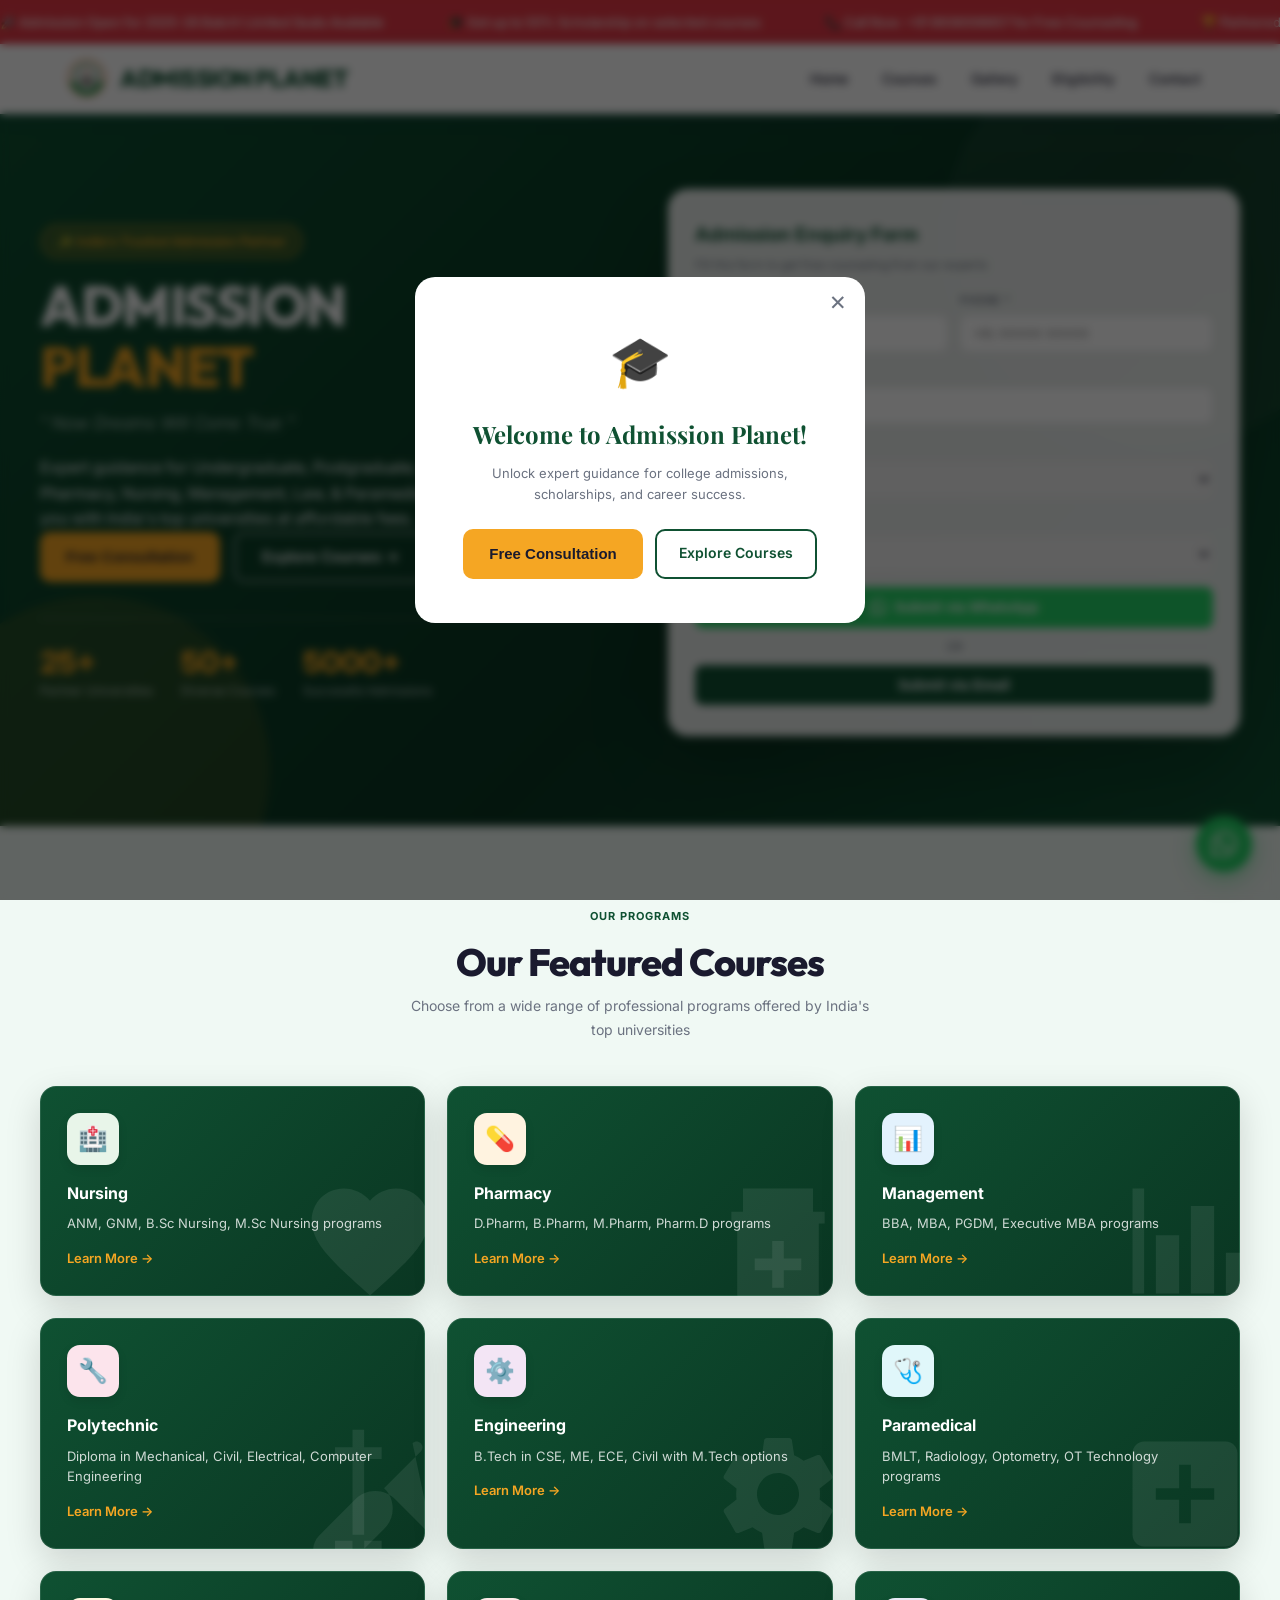
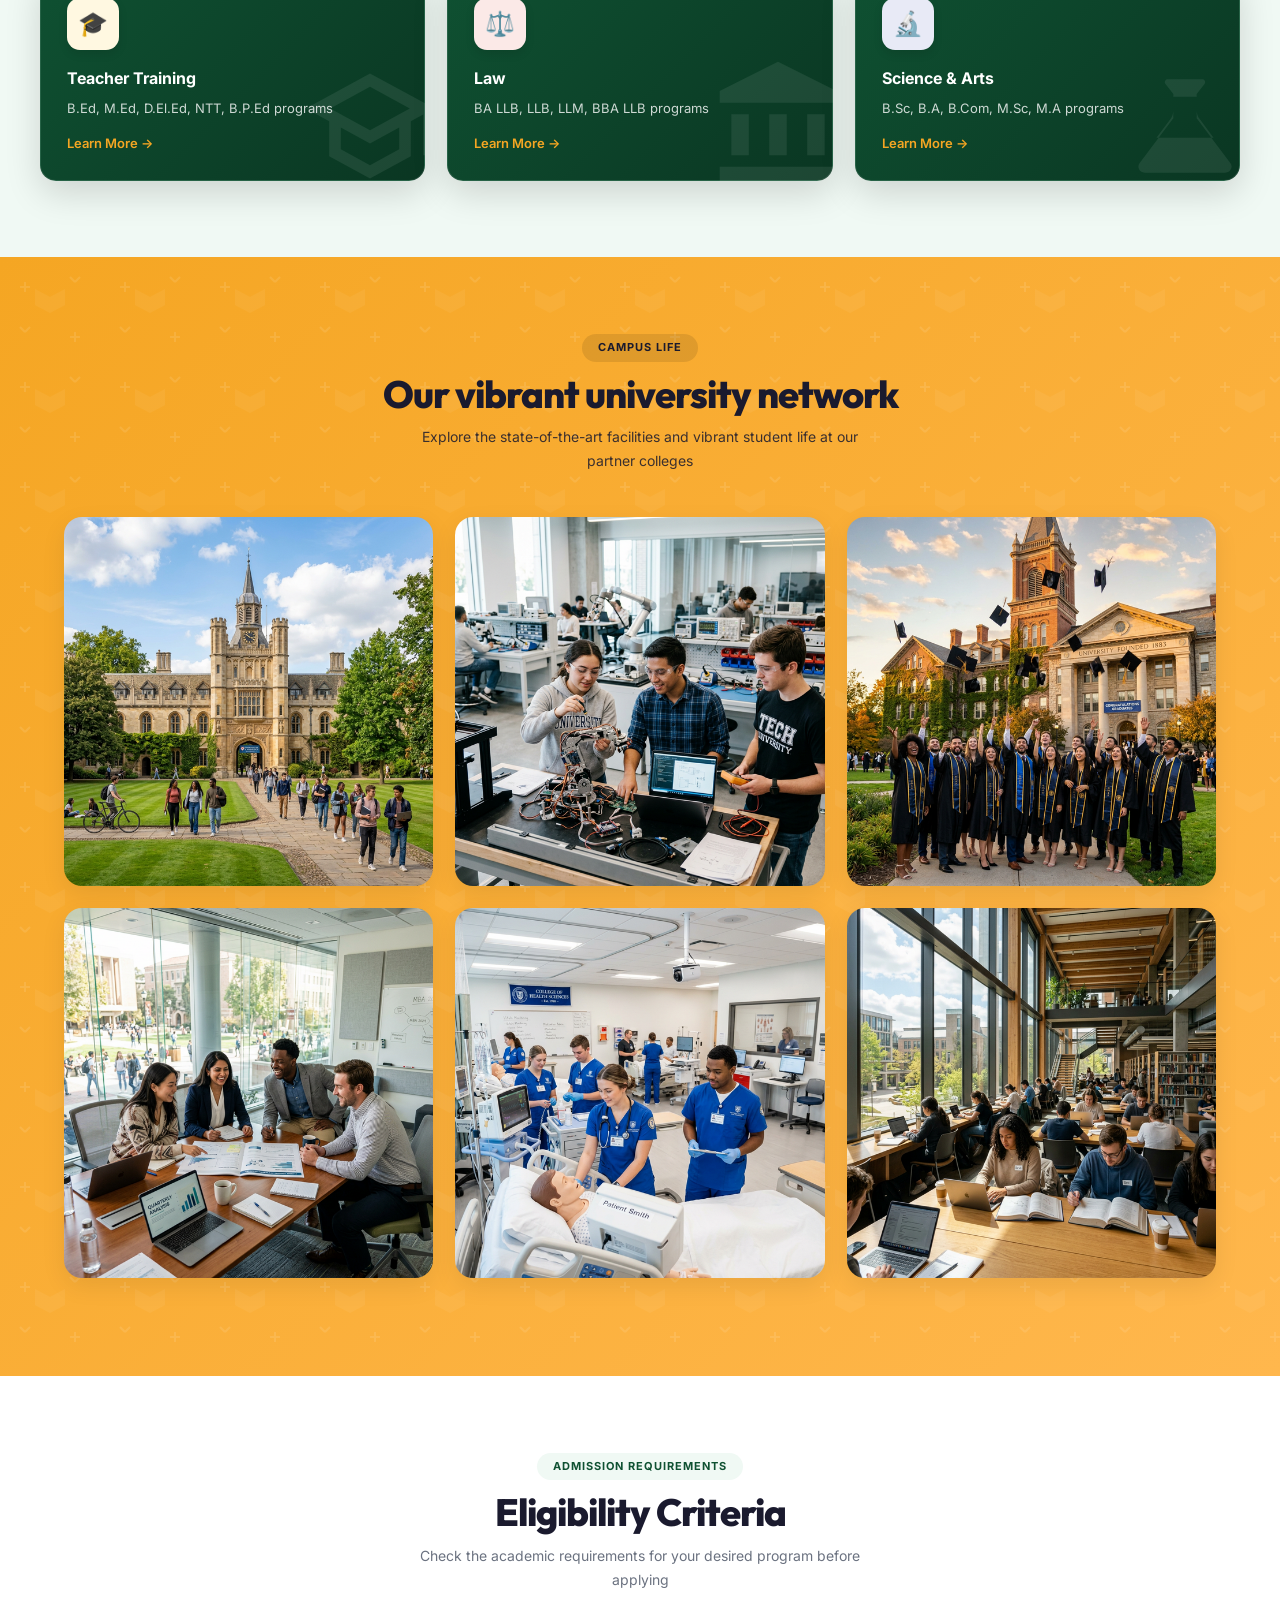
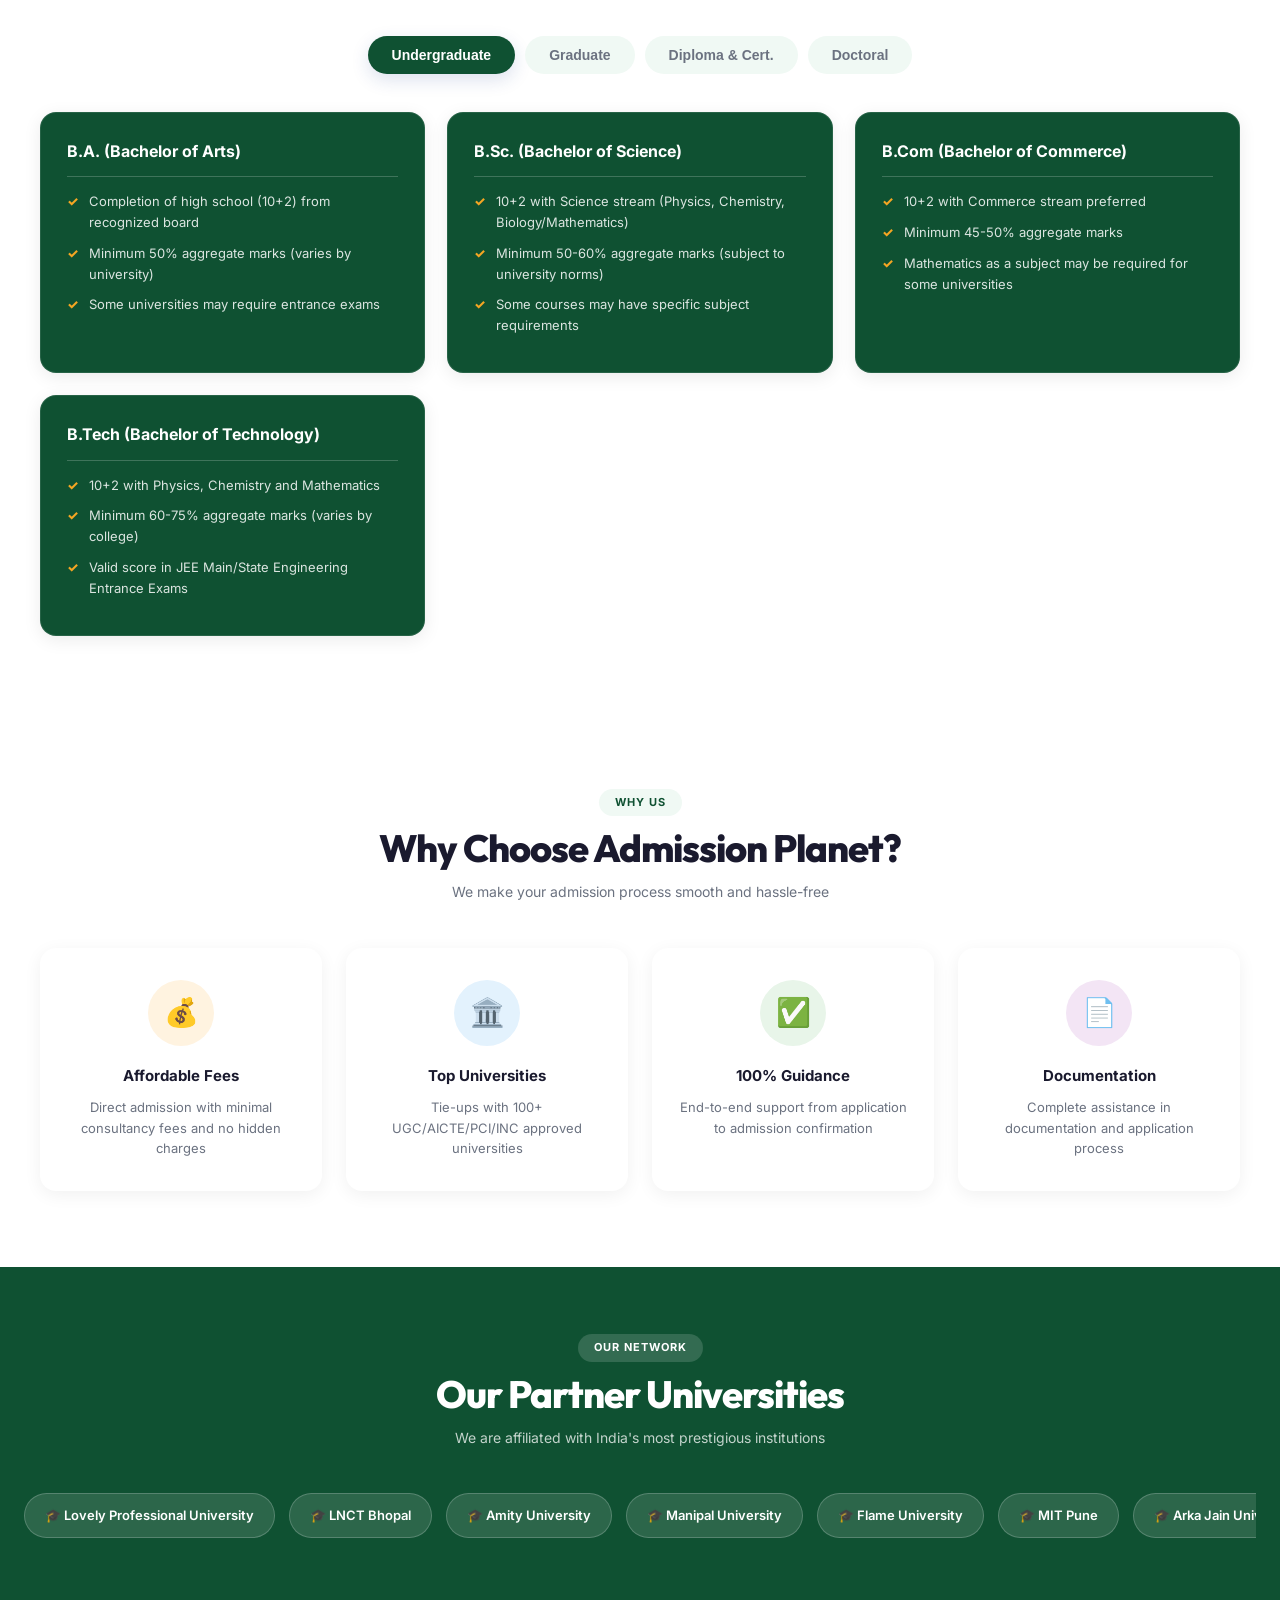
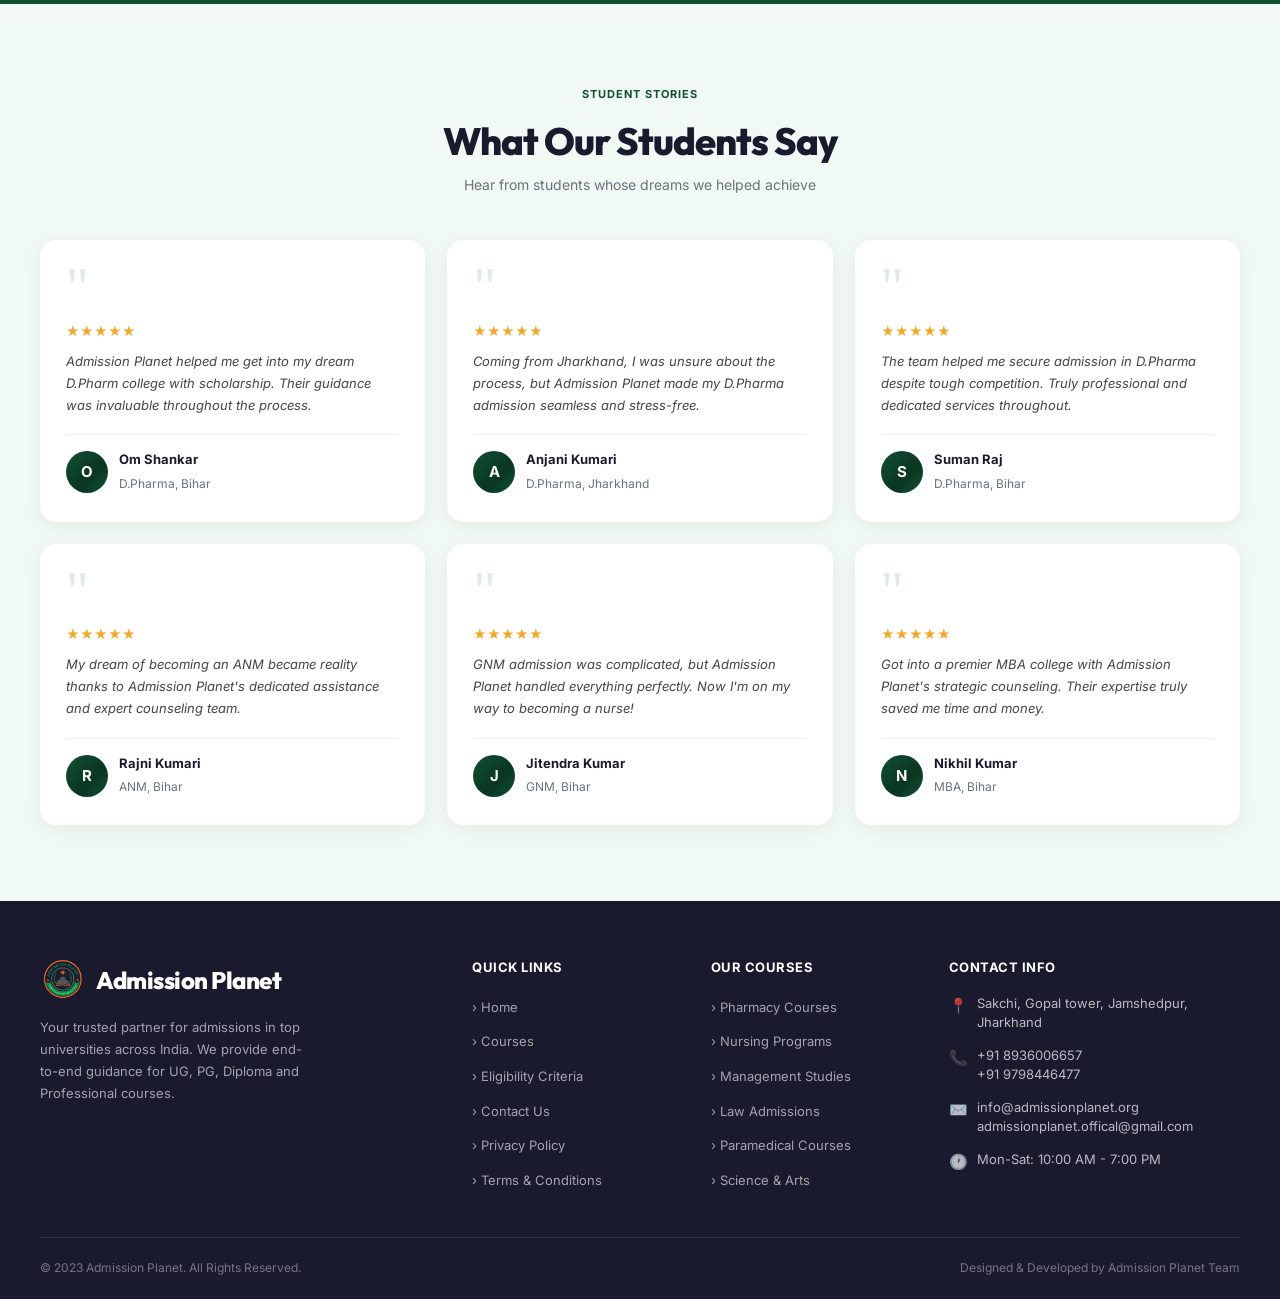
==== commit 761c8842: "Add files via upload" ====
--- a/index.html
+++ b/index.html
@@ -488,6 +488,27 @@
       background: var(--l)
     }
 
+    /* GALLERY */
+    .gs {
+      background: linear-gradient(135deg, #f5a623 0%, #ffb74d 100%),
+        url("data:image/svg+xml,%3Csvg xmlns='http://www.w3.org/2000/svg' width='100' height='100' viewBox='0 0 100 100'%3E%3Cpath d='M25 25v10m5-5H20m55 45v10m5-5H70M25 75l5-5m-5 5l-5-5m55-45l5-5m-5 5l-5-5' stroke='%23ffffff' stroke-opacity='0.1' stroke-width='2'/%3E%3Cpath d='M50 40l-15-8v16l15 8 15-8V32l-15 8z' fill='%23ffffff' fill-opacity='0.05'/%3E%3C/svg%3E") !important;
+      background-blend-mode: soft-light;
+    }
+
+    .gs .sl {
+      background: rgba(0, 0, 0, 0.1);
+      color: var(--d);
+    }
+
+    .gs h2 {
+      color: var(--d);
+    }
+
+    .gs p {
+      color: var(--d);
+      opacity: 0.85;
+    }
+
     .cg {
       display: grid;
       grid-template-columns: repeat(3, 1fr);
@@ -495,60 +516,71 @@
     }
 
     .cc {
-      background-color: #fff;
-      background-position: right -16px bottom -16px;
+      background-color: var(--p);
+      background-position: right -16px bottom -16px, center;
       background-repeat: no-repeat;
-      background-size: 140px;
+      background-size: 140px, cover;
       border-radius: 16px;
       padding: 26px;
-      box-shadow: 0 8px 30px rgba(26, 60, 143, .05);
+      box-shadow: 0 12px 35px rgba(0, 0, 0, 0.15);
       transition: 0.4s cubic-bezier(0.165, 0.84, 0.44, 1);
-      border: 1.5px solid transparent;
+      border: 1px solid rgba(255, 255, 255, 0.1);
       text-decoration: none;
-      color: inherit;
-      display: block
+      color: #fff;
+      display: block;
+      position: relative;
+      overflow: hidden;
     }
 
     .bg-1 {
-      background-image: url("data:image/svg+xml,%3Csvg xmlns='http://www.w3.org/2000/svg' viewBox='0 0 24 24' fill='%230F5132' fill-opacity='0.05'%3E%3Cpath d='M12 21.35l-1.45-1.32C5.4 15.36 2 12.28 2 8.5 2 5.42 4.42 3 7.5 3c1.74 0 3.41.81 4.5 2.09C13.09 3.81 14.76 3 16.5 3 19.58 3 22 5.42 22 8.5c0 3.78-3.4 6.86-8.55 11.54L12 21.35z'/%3E%3C/svg%3E");
+      background-image: url("data:image/svg+xml,%3Csvg xmlns='http://www.w3.org/2000/svg' viewBox='0 0 24 24' fill='white' fill-opacity='0.08'%3E%3Cpath d='M12 21.35l-1.45-1.32C5.4 15.36 2 12.28 2 8.5 2 5.42 4.42 3 7.5 3c1.74 0 3.41.81 4.5 2.09C13.09 3.81 14.76 3 16.5 3 19.58 3 22 5.42 22 8.5c0 3.78-3.4 6.86-8.55 11.54L12 21.35z'/%3E%3C/svg%3E"),
+        linear-gradient(135deg, var(--p) 0%, var(--pd) 100%);
     }
 
     .bg-2 {
-      background-image: url("data:image/svg+xml,%3Csvg xmlns='http://www.w3.org/2000/svg' viewBox='0 0 24 24' fill='%230F5132' fill-opacity='0.05'%3E%3Cpath d='M6 3h12v4H6z'/%3E%3Cpath d='M4 7h16v2H4z'/%3E%3Cpath d='M5 9h14v12a2 2 0 01-2 2H7a2 2 0 01-2-2z'/%3E%3Cpath d='M11 12h2v3h3v2h-3v3h-2v-3H8v-2h3z'/%3E%3C/svg%3E");
+      background-image: url("data:image/svg+xml,%3Csvg xmlns='http://www.w3.org/2000/svg' viewBox='0 0 24 24' fill='white' fill-opacity='0.08'%3E%3Cpath d='M6 3h12v4H6z'/%3E%3Cpath d='M4 7h16v2H4z'/%3E%3Cpath d='M5 9h14v12a2 2 0 01-2 2H7a2 2 0 01-2-2z'/%3E%3Cpath d='M11 12h2v3h3v2h-3v3h-2v-3H8v-2h3z'/%3E%3C/svg%3E"),
+        linear-gradient(135deg, var(--p) 0%, var(--pd) 100%);
     }
 
     .bg-3 {
-      background-image: url("data:image/svg+xml,%3Csvg xmlns='http://www.w3.org/2000/svg' viewBox='0 0 24 24' fill='%230F5132' fill-opacity='0.05'%3E%3Cpath d='M3 3h2v18H3z'/%3E%3Cpath d='M7 11h4v10H7z'/%3E%3Cpath d='M13 6h4v15h-4z'/%3E%3Cpath d='M19 14h4v7h-4z'/%3E%3C/svg%3E");
+      background-image: url("data:image/svg+xml,%3Csvg xmlns='http://www.w3.org/2000/svg' viewBox='0 0 24 24' fill='white' fill-opacity='0.08'%3E%3Cpath d='M3 3h2v18H3z'/%3E%3Cpath d='M7 11h4v10H7z'/%3E%3Cpath d='M13 6h4v15h-4z'/%3E%3Cpath d='M19 14h4v7h-4z'/%3E%3C/svg%3E"),
+        linear-gradient(135deg, var(--p) 0%, var(--pd) 100%);
     }
 
     .bg-4 {
-      background-image: url("data:image/svg+xml,%3Csvg xmlns='http://www.w3.org/2000/svg' viewBox='0 0 24 24' fill='%230F5132' fill-opacity='0.05'%3E%3Cpath d='M22.7 19.3L16.4 13c-.9-1-2.2-1.5-3.5-1.5-1.3 0-2.6.5-3.5 1.5l-6.1 6.1c-1.4 1.4-1.4 3.6 0 5 1.4 1.4 3.6 1.4 5 0l6.1-6.1c1-.9 1.5-2.2 1.5-3.5 0-1.3-.5-2.6-1.5-3.5l6.3-6.3c.4-.4.4-1 0-1.4s-1-.4-1.4 0z'/%3E%3Cpath d='M14 4h-3V1h-2v3H6v2h3v14H6v2h3v-3h2v3h3v-2h-3V6h3V4z'/%3E%3C/svg%3E");
+      background-image: url("data:image/svg+xml,%3Csvg xmlns='http://www.w3.org/2000/svg' viewBox='0 0 24 24' fill='white' fill-opacity='0.08'%3E%3Cpath d='M22.7 19.3L16.4 13c-.9-1-2.2-1.5-3.5-1.5-1.3 0-2.6.5-3.5 1.5l-6.1 6.1c-1.4 1.4-1.4 3.6 0 5 1.4 1.4 3.6 1.4 5 0l6.1-6.1c1-.9 1.5-2.2 1.5-3.5 0-1.3-.5-2.6-1.5-3.5l6.3-6.3c.4-.4.4-1 0-1.4s-1-.4-1.4 0z'/%3E%3Cpath d='M14 4h-3V1h-2v3H6v2h3v14H6v2h3v-3h2v3h3v-2h-3V6h3V4z'/%3E%3C/svg%3E"),
+        linear-gradient(135deg, var(--p) 0%, var(--pd) 100%);
     }
 
     .bg-5 {
-      background-image: url("data:image/svg+xml,%3Csvg xmlns='http://www.w3.org/2000/svg' viewBox='0 0 24 24' fill='%230F5132' fill-opacity='0.05'%3E%3Cpath d='M19.14 12.94c.04-.3.06-.61.06-.94 0-.32-.02-.64-.06-.94l2.03-1.58c.18-.14.23-.41.12-.61l-1.92-3.32c-.12-.22-.37-.29-.59-.22l-2.39.96c-.5-.38-1.03-.7-1.62-.94L14.4 2.81c-.04-.24-.24-.41-.48-.41h-3.84c-.24 0-.43.17-.47.41L9.25 5.35C8.66 5.59 8.12 5.92 7.63 6.29L5.24 5.33c-.22-.08-.47 0-.59.22L2.73 8.87c-.11.21-.07.47.13.61l2.03 1.58c-.04.3-.06.61-.06.94s.02.64.06.94l-2.03 1.58c-.18.14-.23.41-.12.61l1.92 3.32c.12.22.37.29.59.22l2.39-.96c.5.38 1.03.7 1.62.94l0.36 2.54c.05.24.24.41.48.41h3.84c.24 0 .43-.17.47-.41l.36-2.54c.59-.24 1.13-.56 1.62-.94l2.39.96c.22.08.47 0 .59-.22l1.92-3.32c.12-.22.07-.49-.12-.61l-1.92-1.5z M12 15.6c-1.98 0-3.6-1.62-3.6-3.6s1.62-3.6 3.6-3.6 3.6 1.62 3.6 3.6-1.62 3.6-3.6 3.6z'/%3E%3C/svg%3E");
+      background-image: url("data:image/svg+xml,%3Csvg xmlns='http://www.w3.org/2000/svg' viewBox='0 0 24 24' fill='white' fill-opacity='0.08'%3E%3Cpath d='M19.14 12.94c.04-.3.06-.61.06-.94 0-.32-.02-.64-.06-.94l2.03-1.58c.18-.14.23-.41.12-.61l-1.92-3.32c-.12-.22-.37-.29-.59-.22l-2.39.96c-.5-.38-1.03-.7-1.62-.94L14.4 2.81c-.04-.24-.24-.41-.48-.41h-3.84c-.24 0-.43.17-.47.41L9.25 5.35C8.66 5.59 8.12 5.92 7.63 6.29L5.24 5.33c-.22-.08-.47 0-.59.22L2.73 8.87c-.11.21-.07.47.13.61l2.03 1.58c-.04.3-.06.61-.06.94s.02.64.06.94l-2.03 1.58c-.18.14-.23.41-.12.61l1.92 3.32c.12.22.37.29.59.22l2.39-.96c.5.38 1.03.7 1.62.94l0.36 2.54c.05.24.24.41.48.41h3.84c.24 0 .43-.17.47-.41l.36-2.54c.59-.24 1.13-.56 1.62-.94l2.39.96c.22.08.47 0 .59-.22l1.92-3.32c.12-.22.07-.49-.12-.61l-1.92-1.5z M12 15.6c-1.98 0-3.6-1.62-3.6-3.6s1.62-3.6 3.6-3.6 3.6 1.62 3.6 3.6-1.62 3.6-3.6 3.6z'/%3E%3C/svg%3E"),
+        linear-gradient(135deg, var(--p) 0%, var(--pd) 100%);
     }
 
     .bg-6 {
-      background-image: url("data:image/svg+xml,%3Csvg xmlns='http://www.w3.org/2000/svg' viewBox='0 0 24 24' fill='%230F5132' fill-opacity='0.05'%3E%3Cpath d='M19 3H5C3.9 3 3 3.9 3 5v14c0 1.1.9 2 2 2h14c1.1 0 2-.9 2-2V5c0-1.1-.9-2-2-2zm-2 10h-4v4h-2v-4H7v-2h4V7h2v4h4v2z'/%3E%3C/svg%3E");
+      background-image: url("data:image/svg+xml,%3Csvg xmlns='http://www.w3.org/2000/svg' viewBox='0 0 24 24' fill='white' fill-opacity='0.08'%3E%3Cpath d='M19 3H5C3.9 3 3 3.9 3 5v14c0 1.1.9 2 2 2h14c1.1 0 2-.9 2-2V5c0-1.1-.9-2-2-2zm-2 10h-4v4h-2v-4H7v-2h4V7h2v4h4v2z'/%3E%3C/svg%3E"),
+        linear-gradient(135deg, var(--p) 0%, var(--pd) 100%);
     }
 
     .bg-7 {
-      background-image: url("data:image/svg+xml,%3Csvg xmlns='http://www.w3.org/2000/svg' viewBox='0 0 24 24' fill='%230F5132' fill-opacity='0.05'%3E%3Cpath d='M12 3L1 9l4 2.18v6L12 21l7-3.82v-6l2.12-1.15V17h2V9L12 3zm6.82 6L12 12.72 5.18 9 12 5.28 18.82 9zM17 15.99l-5 2.73-5-2.73v-3.72l5 2.73 5-2.73v3.72z'/%3E%3C/svg%3E");
+      background-image: url("data:image/svg+xml,%3Csvg xmlns='http://www.w3.org/2000/svg' viewBox='0 0 24 24' fill='white' fill-opacity='0.08'%3E%3Cpath d='M12 3L1 9l4 2.18v6L12 21l7-3.82v-6l2.12-1.15V17h2V9L12 3zm6.82 6L12 12.72 5.18 9 12 5.28 18.82 9zM17 15.99l-5 2.73-5-2.73v-3.72l5 2.73 5-2.73v3.72z'/%3E%3C/svg%3E"),
+        linear-gradient(135deg, var(--p) 0%, var(--pd) 100%);
     }
 
     .bg-8 {
-      background-image: url("data:image/svg+xml,%3Csvg xmlns='http://www.w3.org/2000/svg' viewBox='0 0 24 24' fill='%230F5132' fill-opacity='0.05'%3E%3Cpath d='M4 10h3v7H4zM10.5 10h3v7h-3zM2 19h20v3H2zM17 10h3v7h-3zM12 1L2 6v2h20V6z'/%3E%3C/svg%3E");
+      background-image: url("data:image/svg+xml,%3Csvg xmlns='http://www.w3.org/2000/svg' viewBox='0 0 24 24' fill='white' fill-opacity='0.08'%3E%3Cpath d='M4 10h3v7H4zM10.5 10h3v7h-3zM2 19h20v3H2zM17 10h3v7h-3zM12 1L2 6v2h20V6z'/%3E%3C/svg%3E"),
+        linear-gradient(135deg, var(--p) 0%, var(--pd) 100%);
     }
 
     .bg-9 {
-      background-image: url("data:image/svg+xml,%3Csvg xmlns='http://www.w3.org/2000/svg' viewBox='0 0 24 24' fill='%230F5132' fill-opacity='0.05'%3E%3Cpath d='M19.8 18.4L14 10.67V6.5l1.35-1.69c.26-.33.03-.81-.39-.81H9.04c-.42 0-.65.48-.39.81L10 6.5v4.17L4.2 18.4c-.49.66.02 1.6.89 1.6h13.82c.87 0 1.38-.94.89-1.6zM7.1 14l2.38-3.17c.33-.44.52-.99.52-1.54V7h4v2.28c0 .56.19 1.1.52 1.54L16.9 14H7.1z'/%3E%3C/svg%3E");
+      background-image: url("data:image/svg+xml,%3Csvg xmlns='http://www.w3.org/2000/svg' viewBox='0 0 24 24' fill='white' fill-opacity='0.08'%3E%3Cpath d='M19.8 18.4L14 10.67V6.5l1.35-1.69c.26-.33.03-.81-.39-.81H9.04c-.42 0-.65.48-.39.81L10 6.5v4.17L4.2 18.4c-.49.66.02 1.6.89 1.6h13.82c.87 0 1.38-.94.89-1.6zM7.1 14l2.38-3.17c.33-.44.52-.99.52-1.54V7h4v2.28c0 .56.19 1.1.52 1.54L16.9 14H7.1z'/%3E%3C/svg%3E"),
+        linear-gradient(135deg, var(--p) 0%, var(--pd) 100%);
     }
 
     .cc:hover {
       transform: translateY(-10px);
-      box-shadow: 0 25px 60px rgba(15, 81, 50, .12);
-      border-color: rgba(15, 81, 50, 0.2);
+      box-shadow: 0 25px 60px rgba(0, 0, 0, 0.3);
+      border-color: rgba(255, 255, 255, 0.3);
     }
 
     .ci {
@@ -559,19 +591,20 @@
       align-items: center;
       justify-content: center;
       font-size: 24px;
-      margin-bottom: 16px
+      margin-bottom: 16px;
+      box-shadow: 0 4px 10px rgba(0, 0, 0, 0.1);
     }
 
     .cc h3 {
       font-size: 16px;
       font-weight: 700;
-      color: var(--d);
+      color: #fff;
       margin-bottom: 7px
     }
 
     .cc p {
       font-size: 13px;
-      color: var(--g);
+      color: rgba(255, 255, 255, 0.8);
       line-height: 1.6;
       margin-bottom: 14px
     }
@@ -579,7 +612,7 @@
     .cl {
       font-size: 13px;
       font-weight: 600;
-      color: var(--p)
+      color: var(--a)
     }
 
     /* WHY */
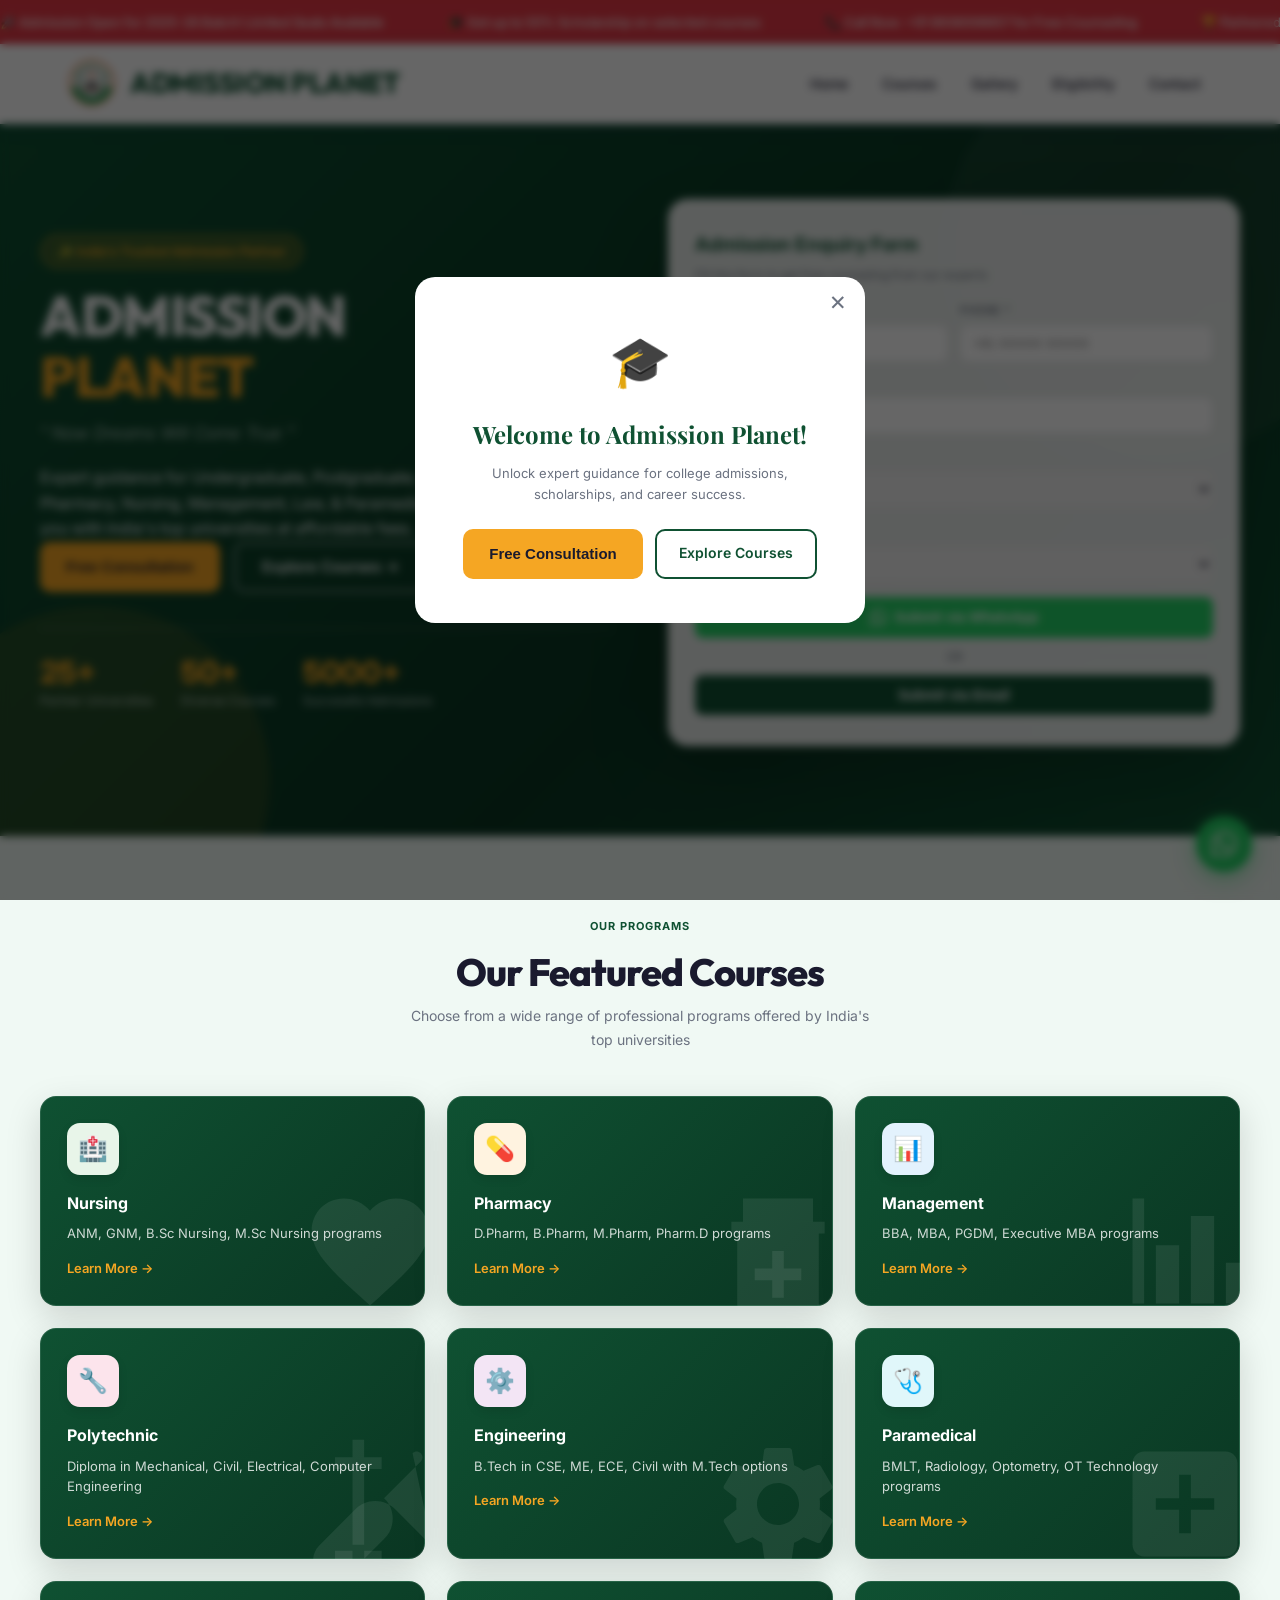
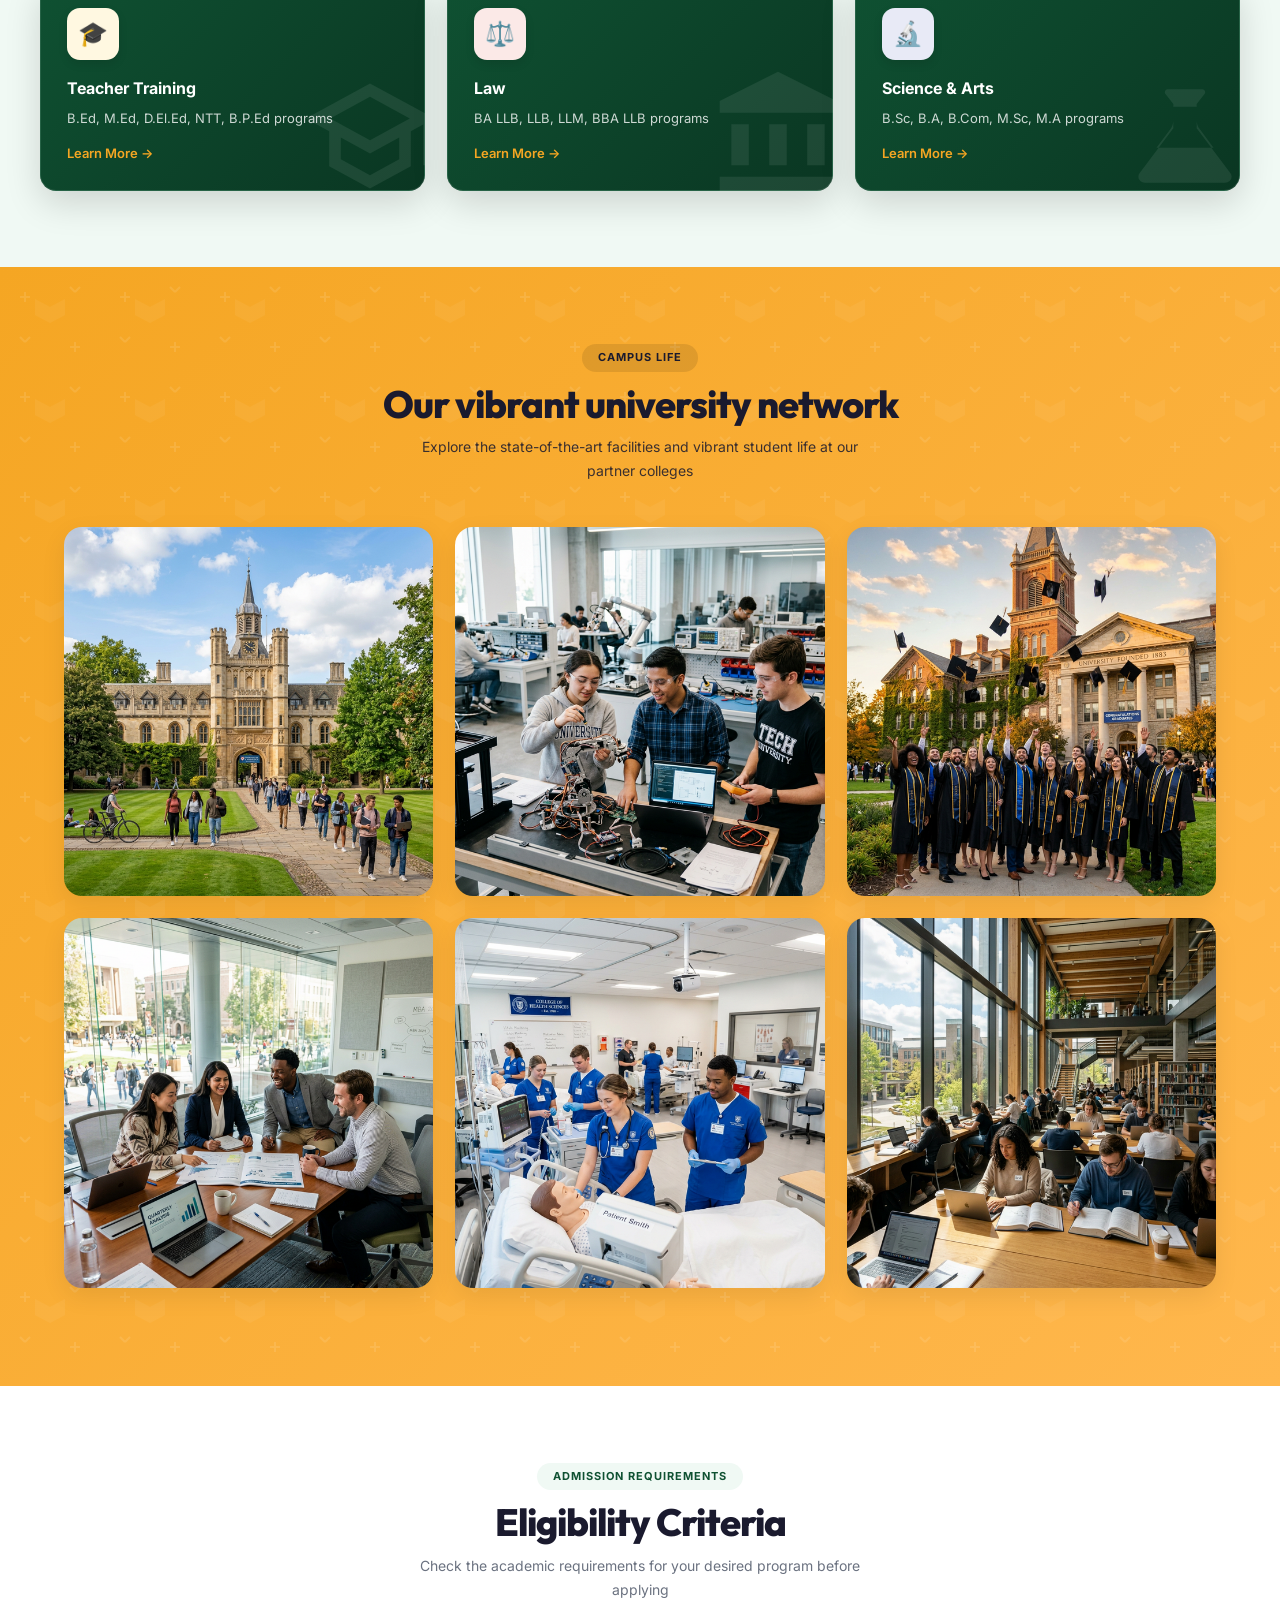
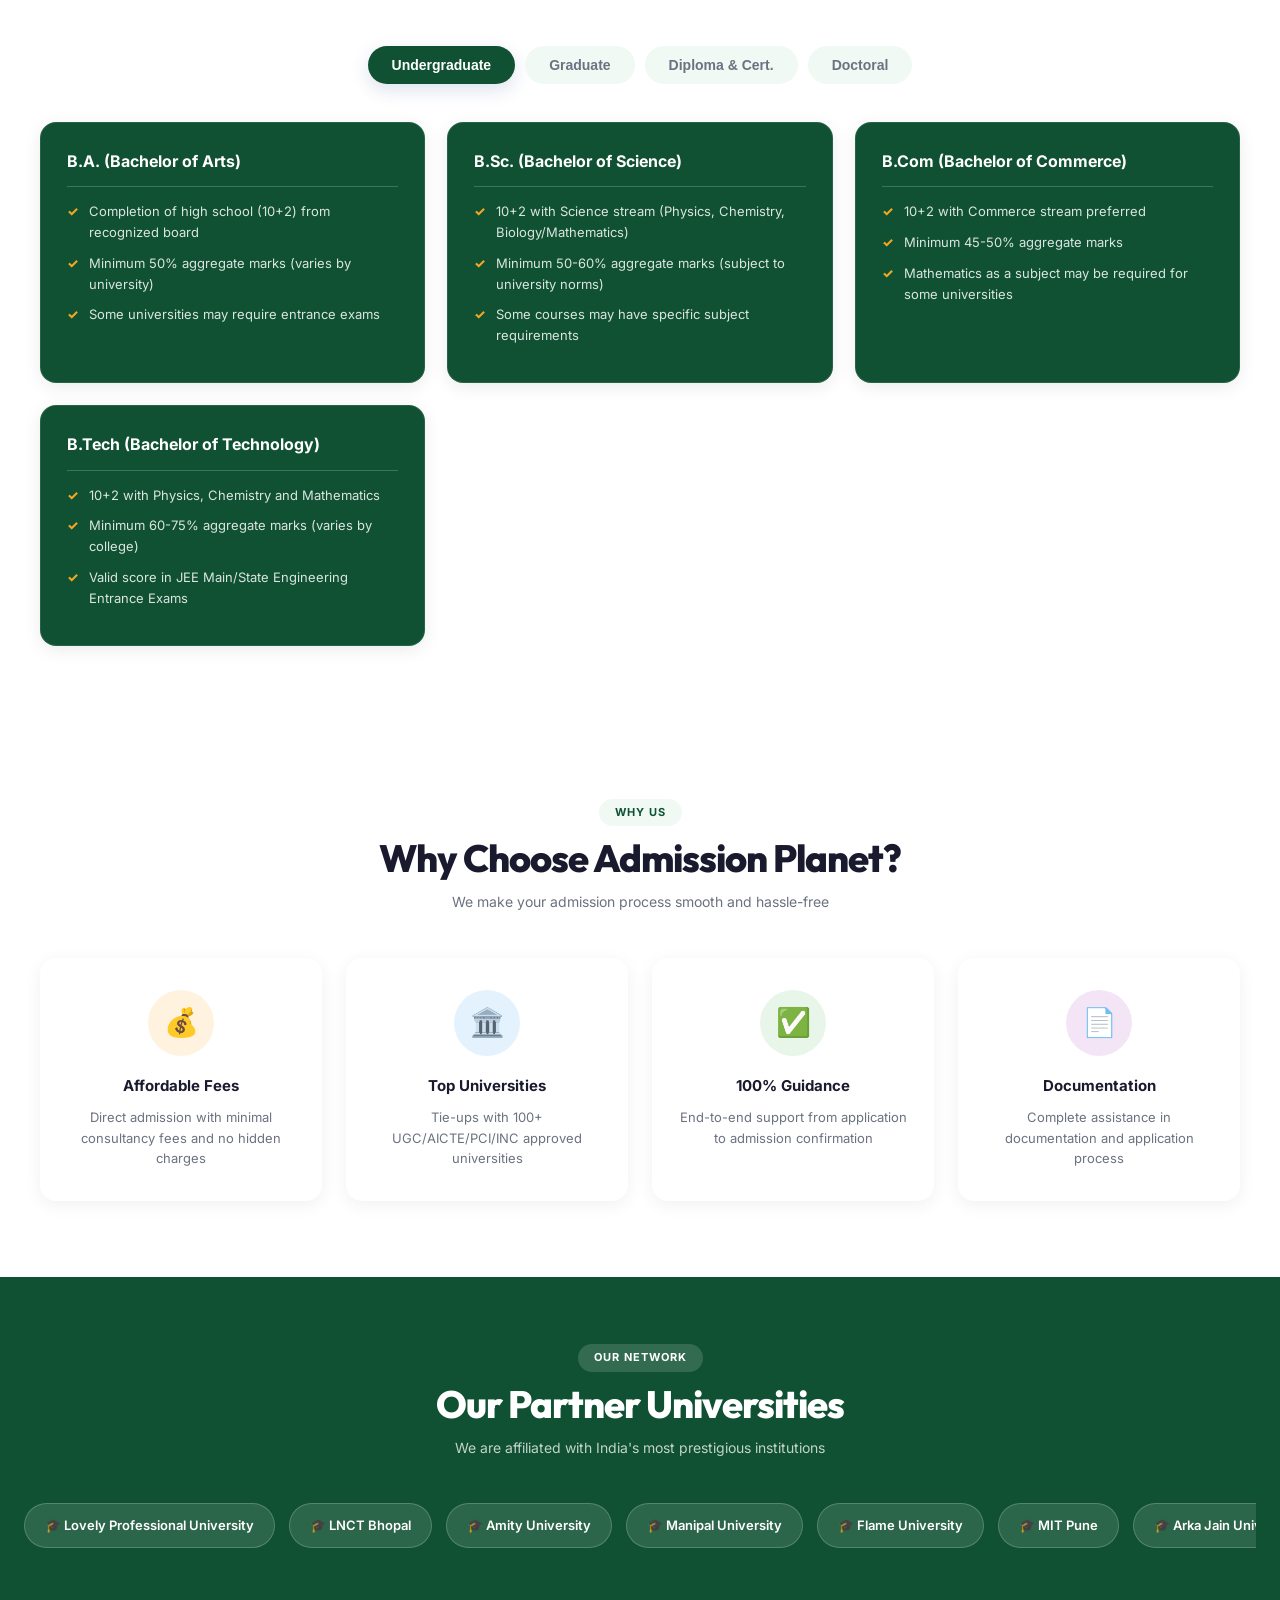
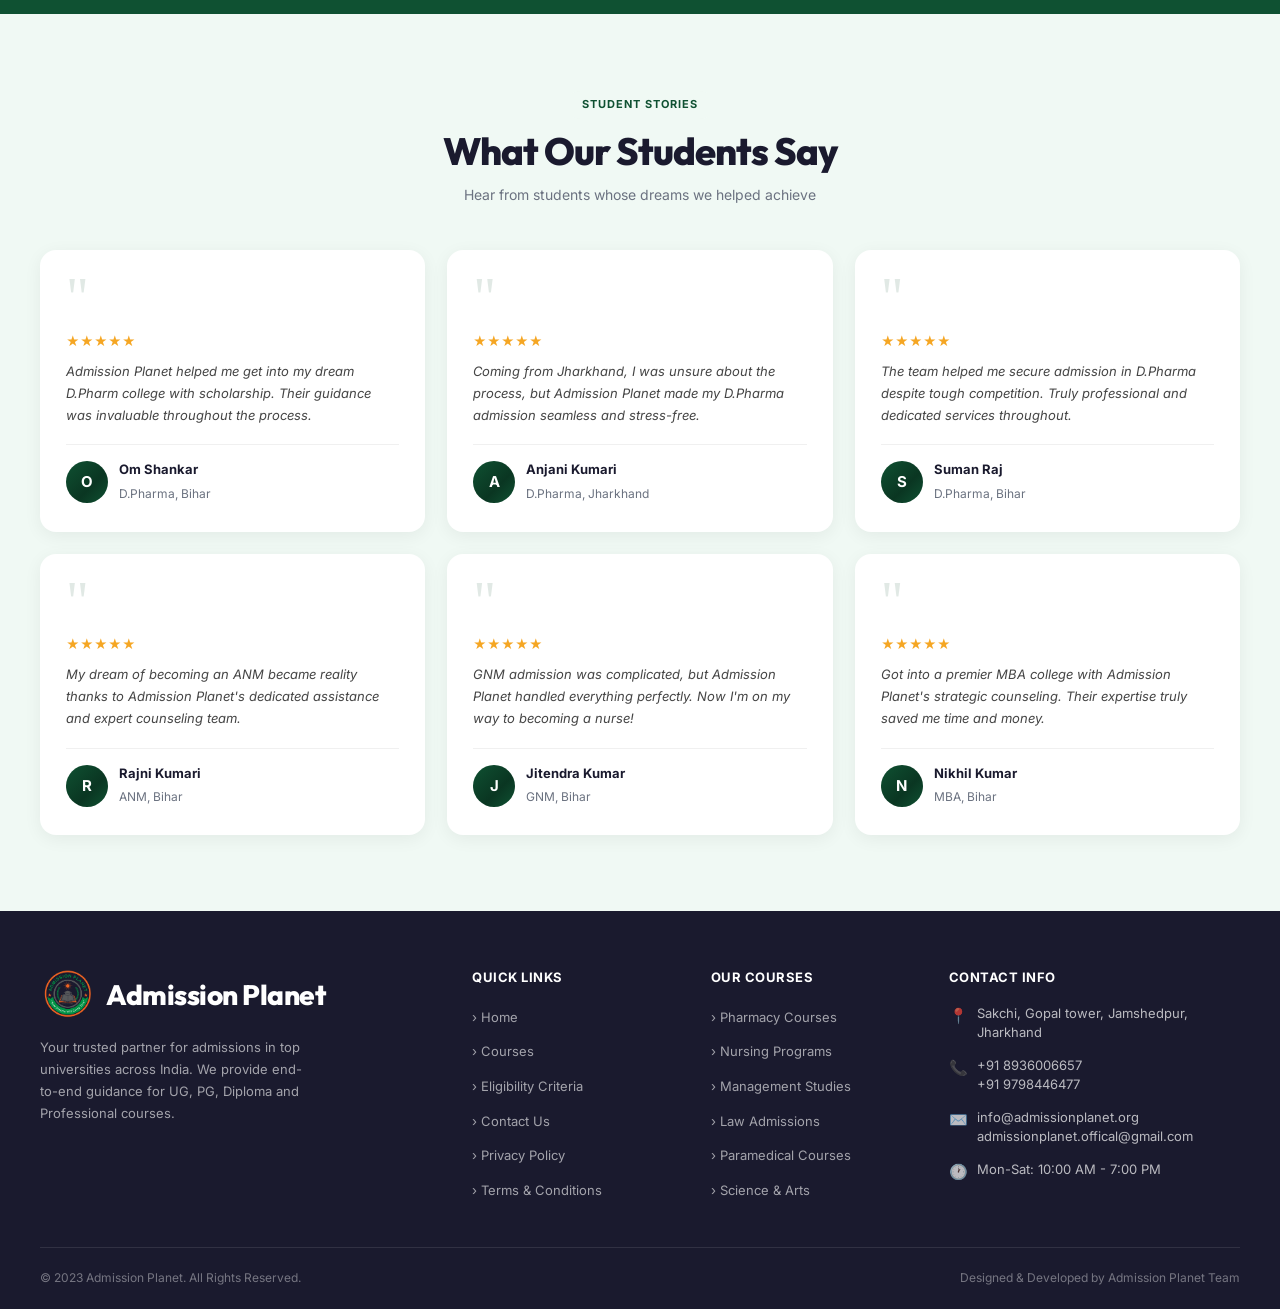
==== commit e1951a5a: "Add files via upload" ====
--- a/index.html
+++ b/index.html
@@ -113,11 +113,15 @@
 
     .lt {
       font-family: var(--ff-h);
-      font-size: 21px;
+      font-size: 28px !important;
       font-weight: 800;
       color: var(--p);
       line-height: 1.1;
       letter-spacing: -0.5px;
+    }
+
+    .logo img {
+      height: 56px !important;
     }
 
     .lt small {
@@ -1406,8 +1410,8 @@
   <nav>
     <div class="ni">
       <a href="#" class="logo">
-        <img src="assets/images/logo.png" alt="Admission Planet Logo" style="height: 46px;">
-        <div class="lt" style="font-size: 24px;">ADMISSION PLANET</div>
+        <img src="assets/images/logo.png" alt="Admission Planet Logo">
+        <div class="lt">ADMISSION PLANET</div>
       </a>
       <ul class="nl" id="navLinks">
         <li><a href="#home" class="ac">Home</a></li>
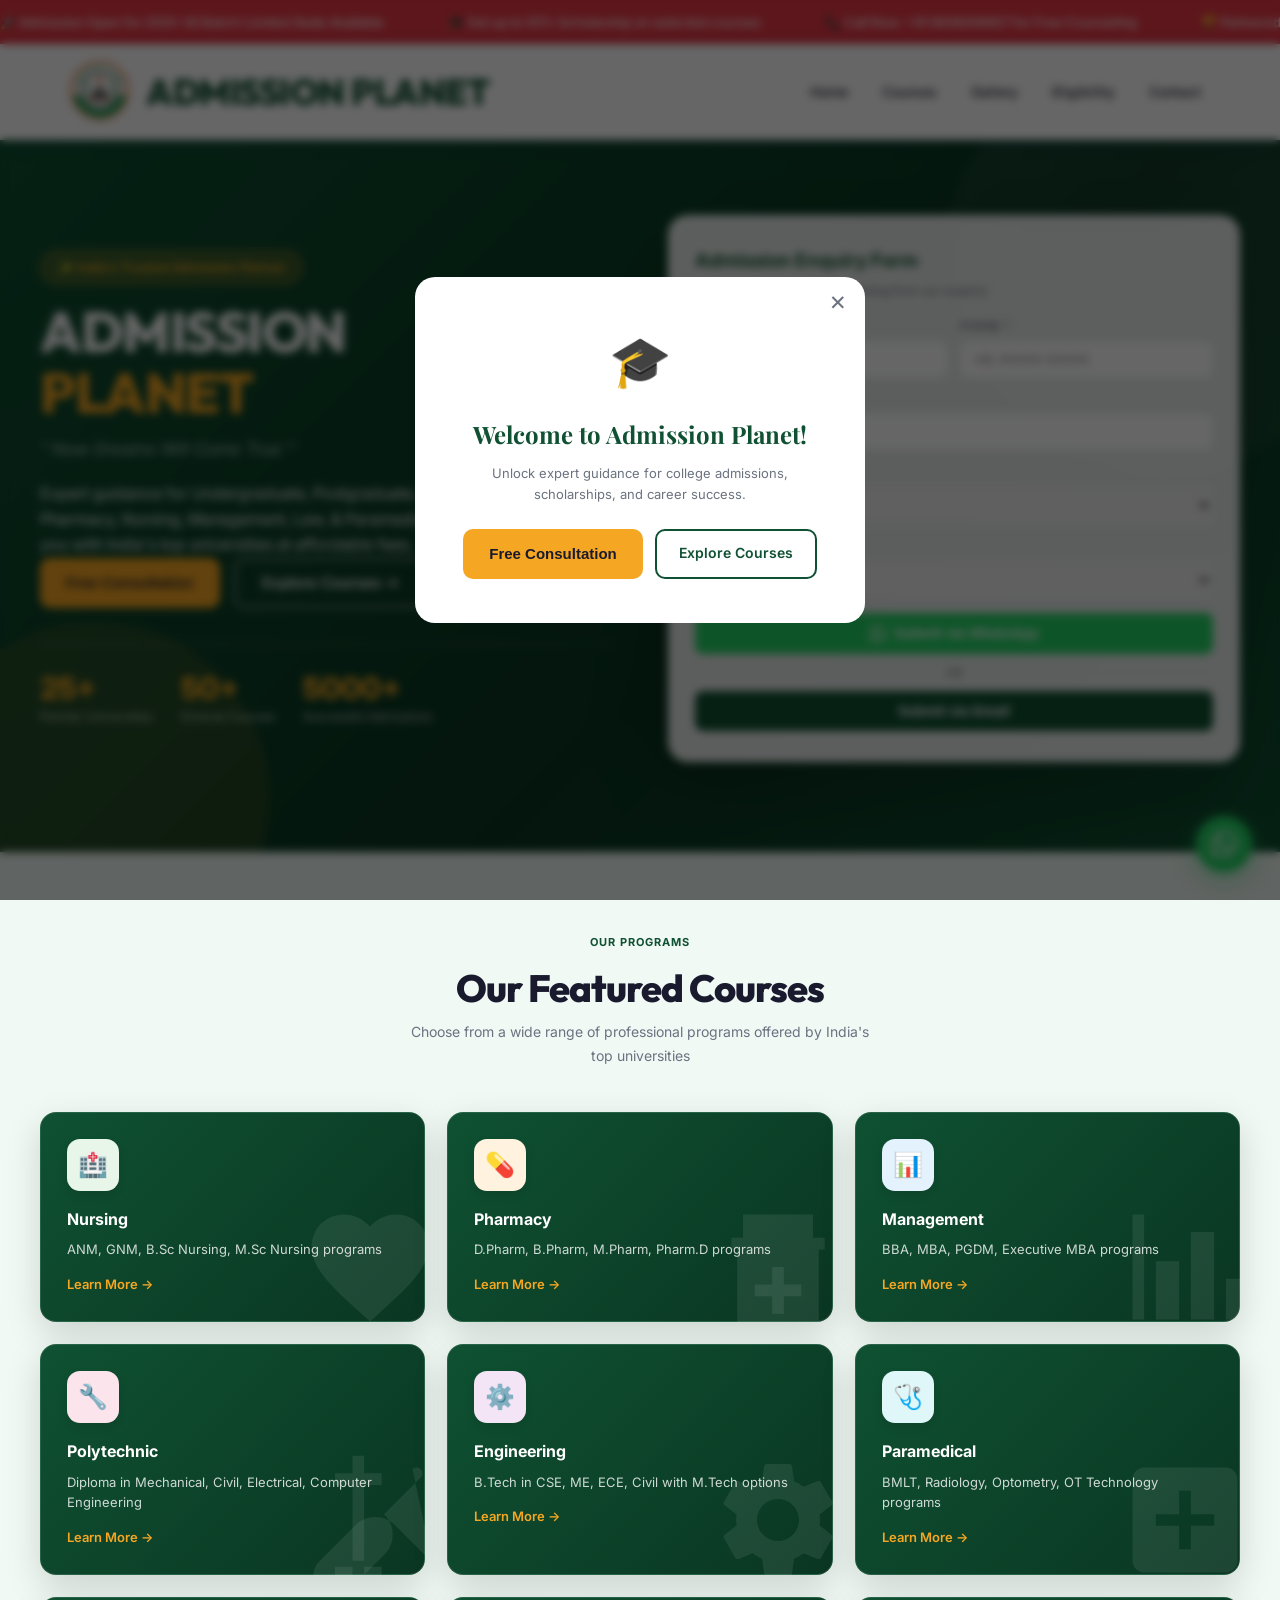
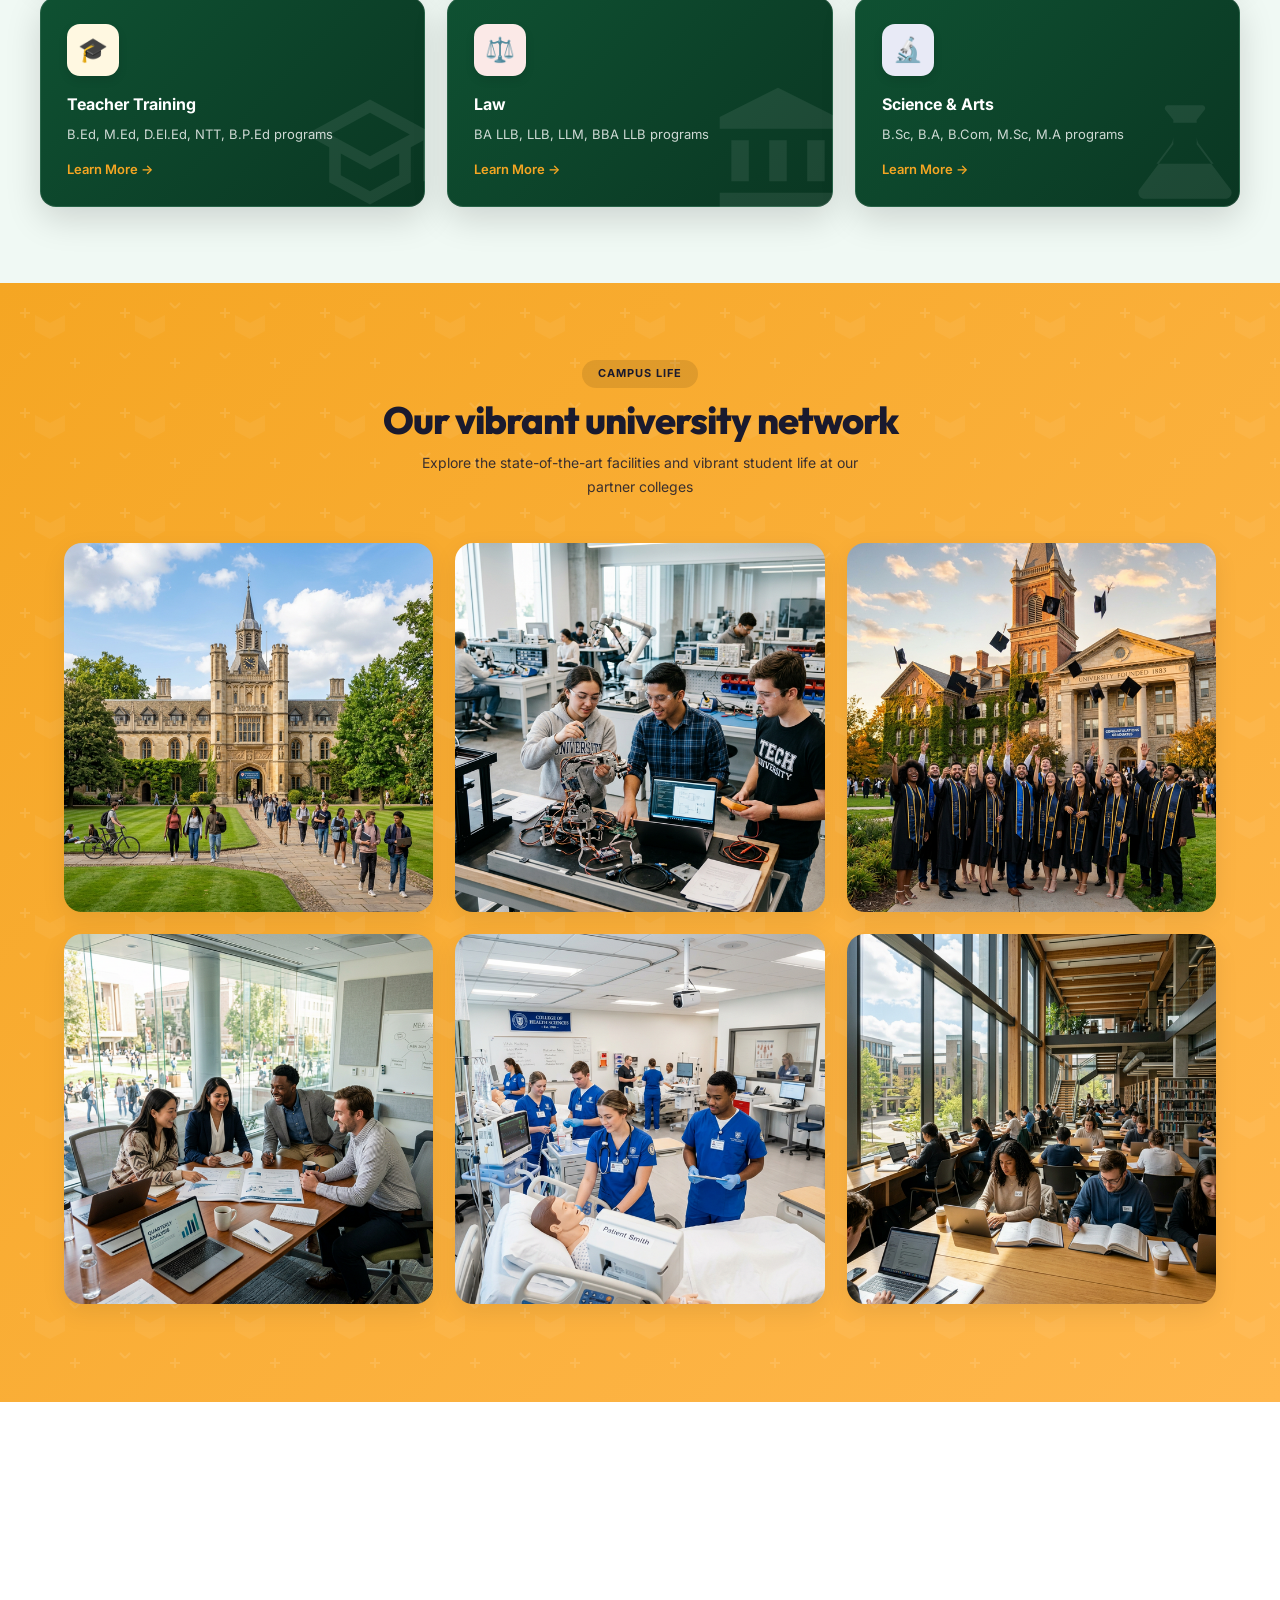
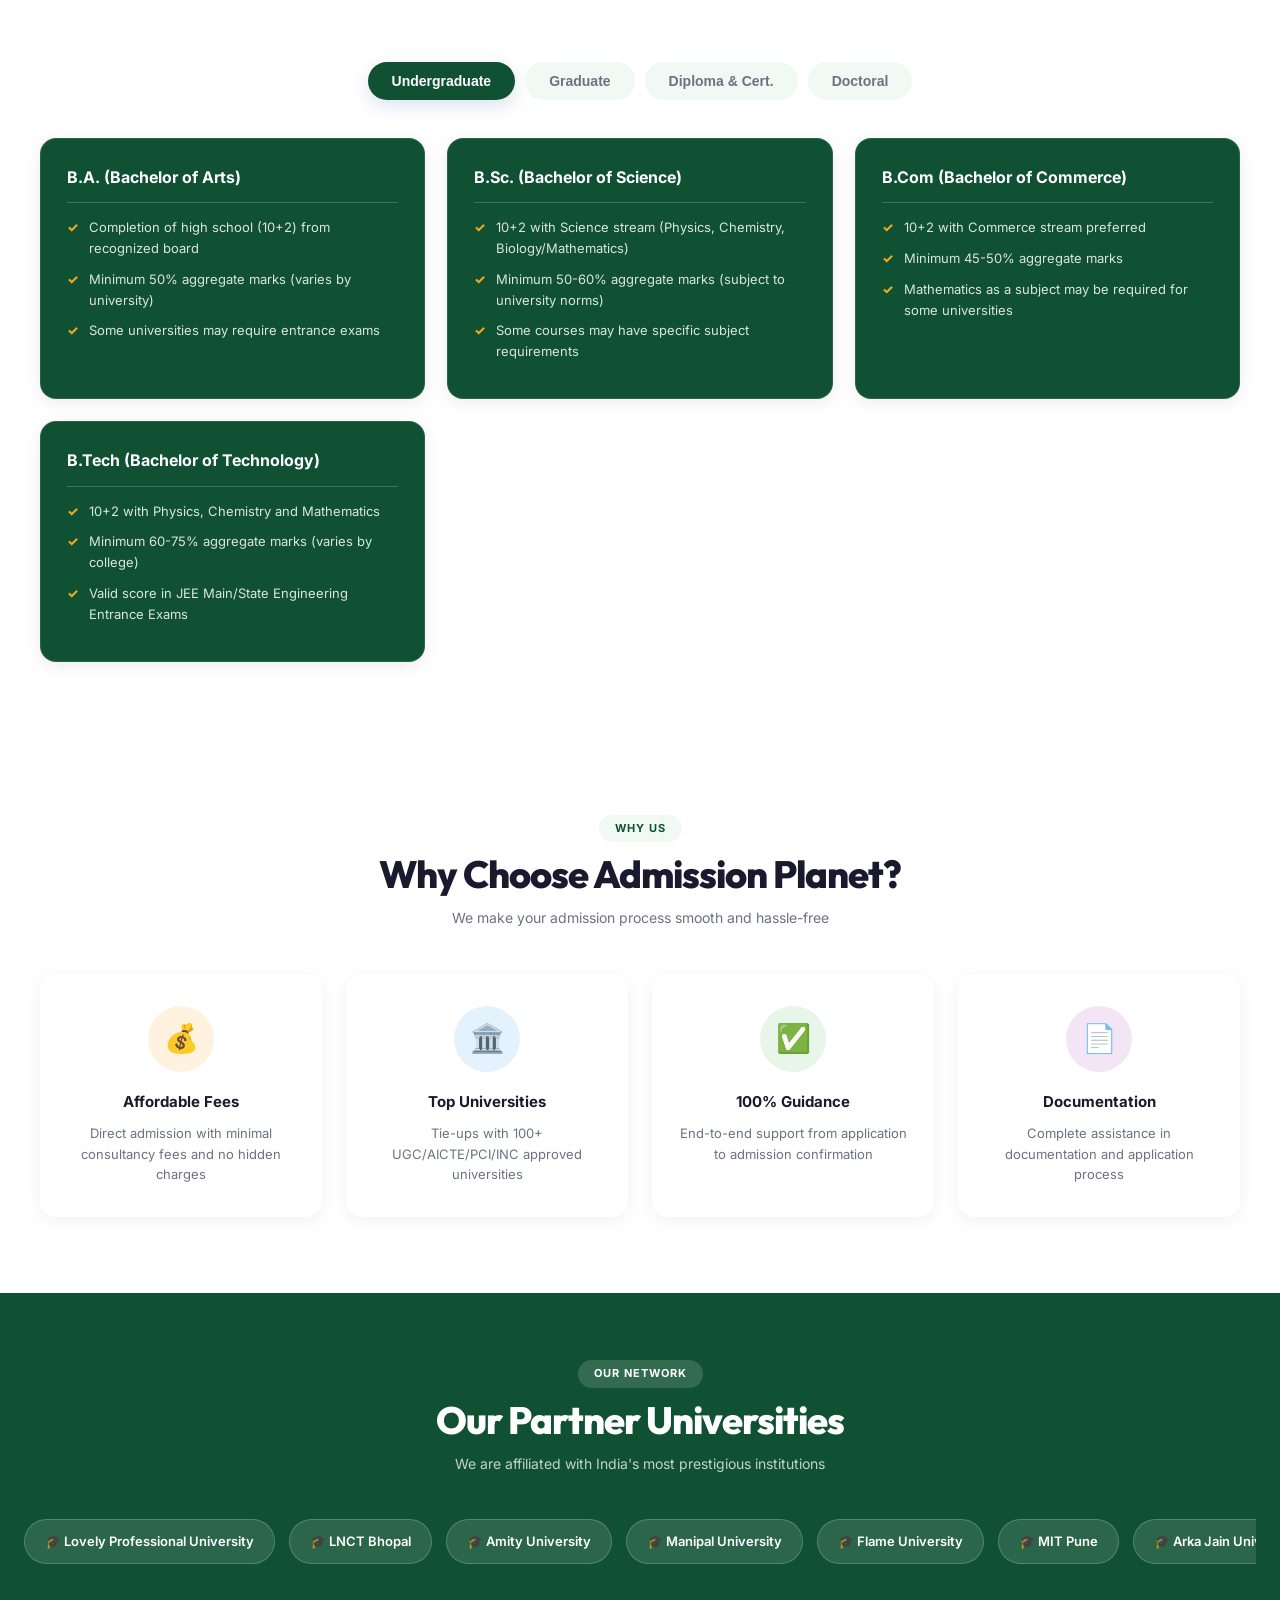
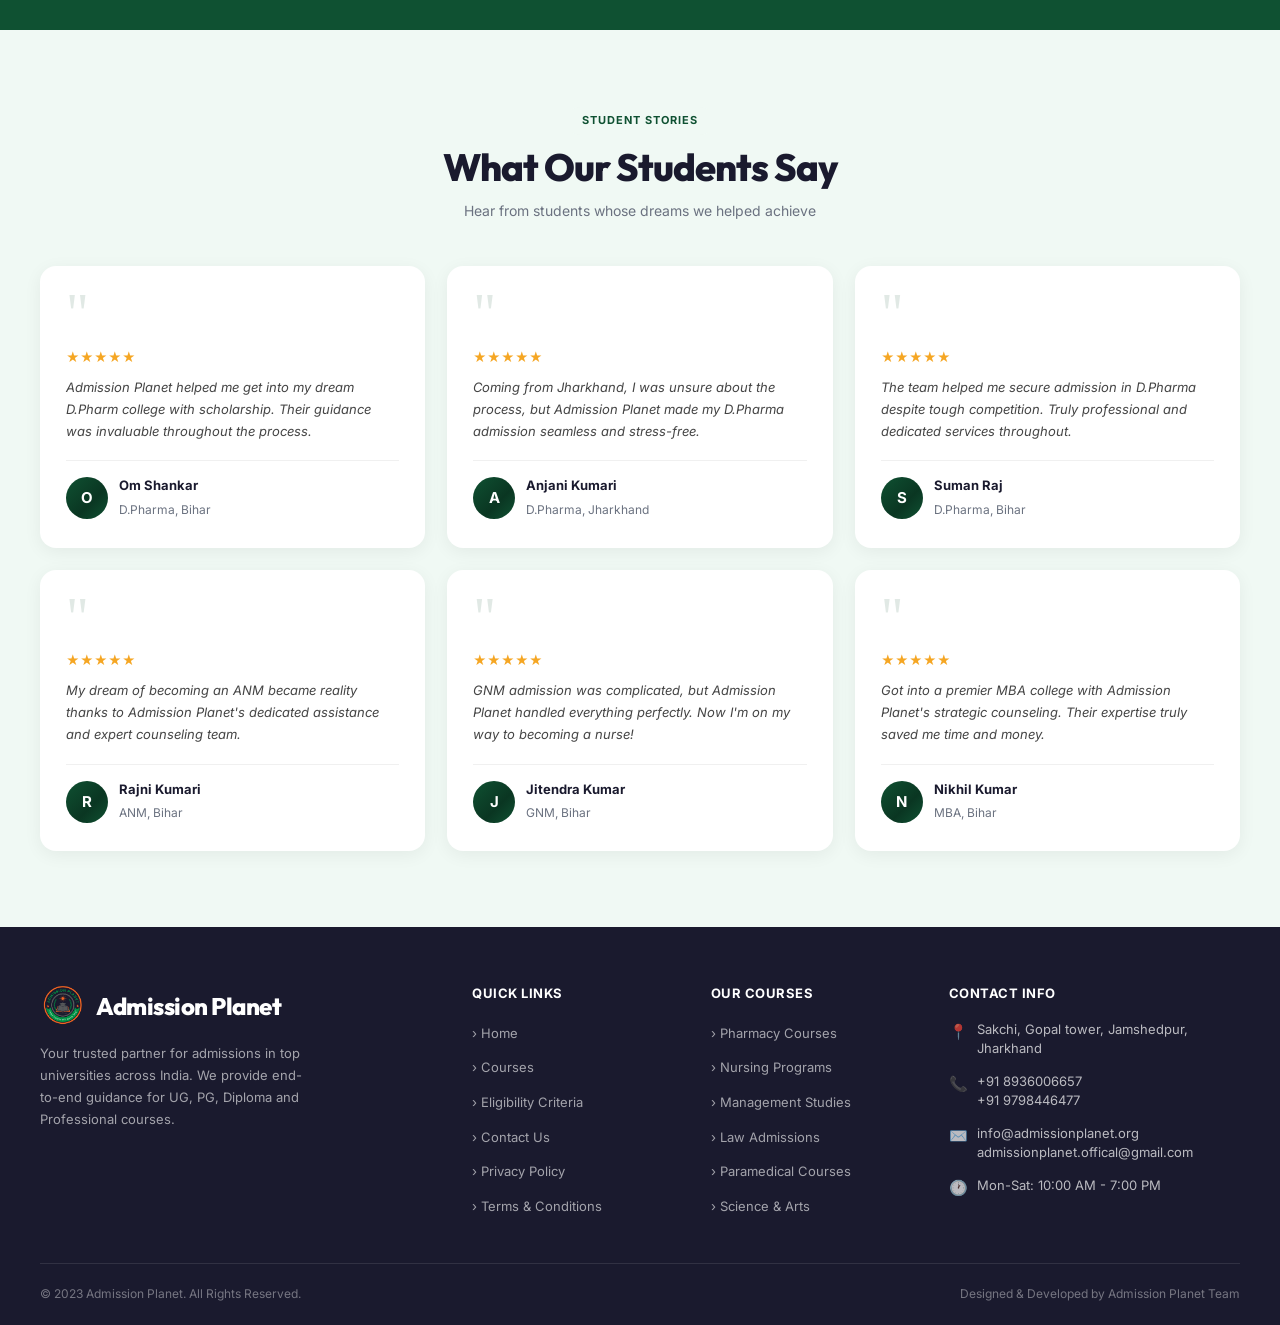
==== commit 05991df8: "Add files via upload" ====
--- a/index.html
+++ b/index.html
@@ -113,7 +113,6 @@
 
     .lt {
       font-family: var(--ff-h);
-      font-size: 28px !important;
       font-weight: 800;
       color: var(--p);
       line-height: 1.1;
@@ -121,7 +120,15 @@
     }
 
     .logo img {
-      height: 56px !important;
+      height: 56px;
+    }
+
+    nav .logo img {
+      height: 72px !important;
+    }
+
+    nav .lt {
+      font-size: 36px !important;
     }
 
     .lt small {
